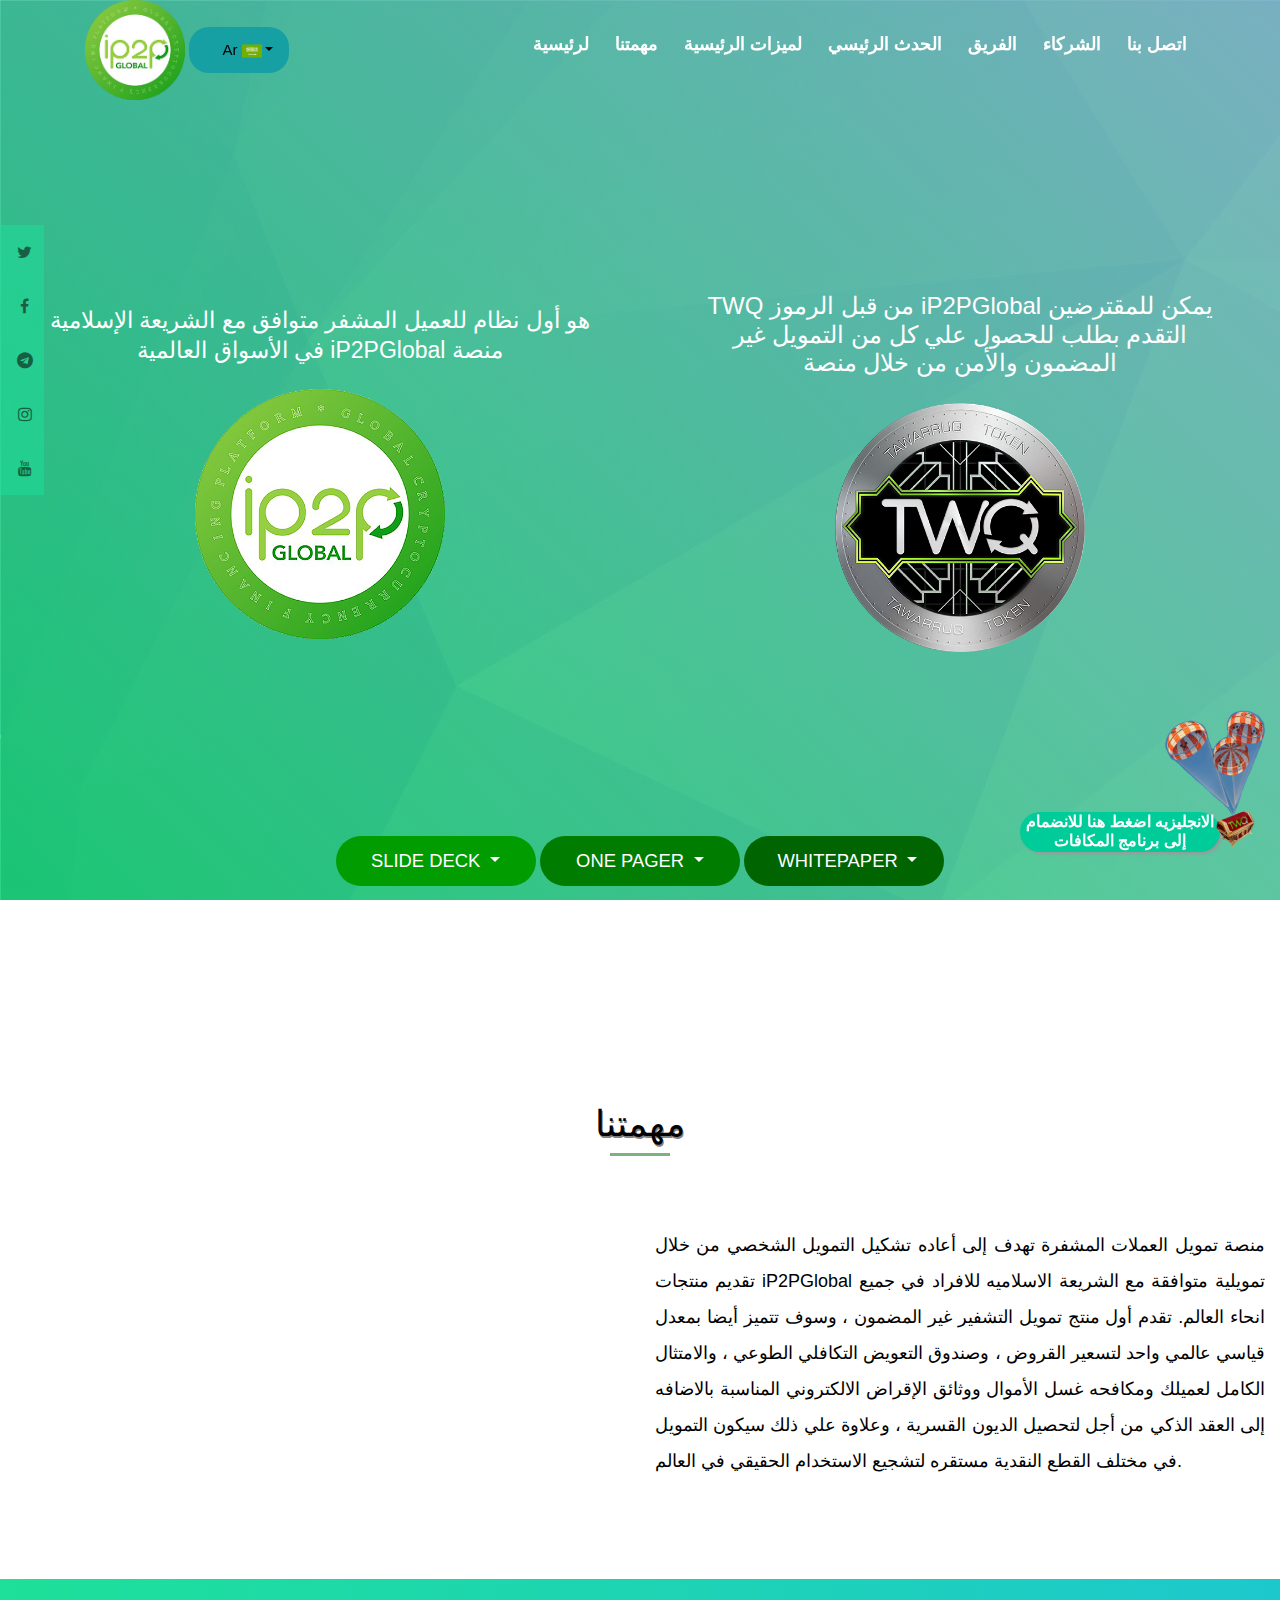
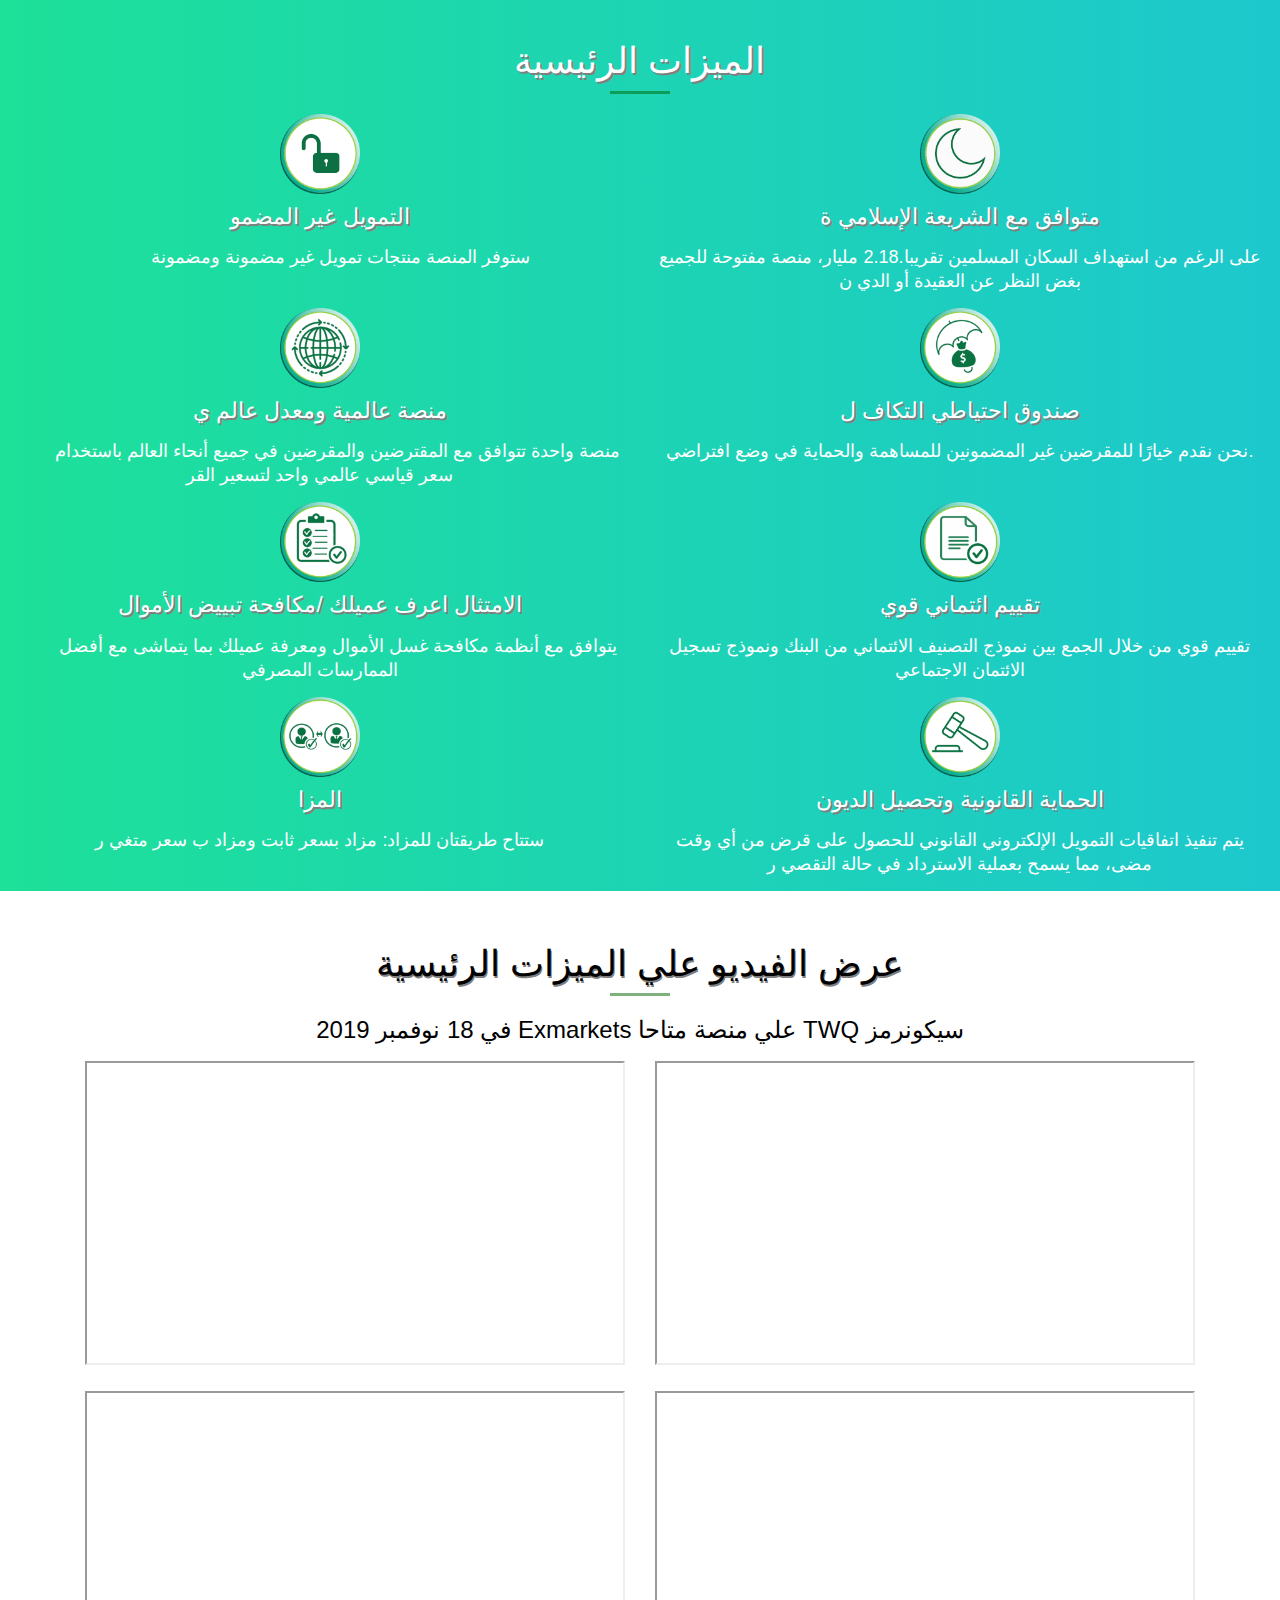
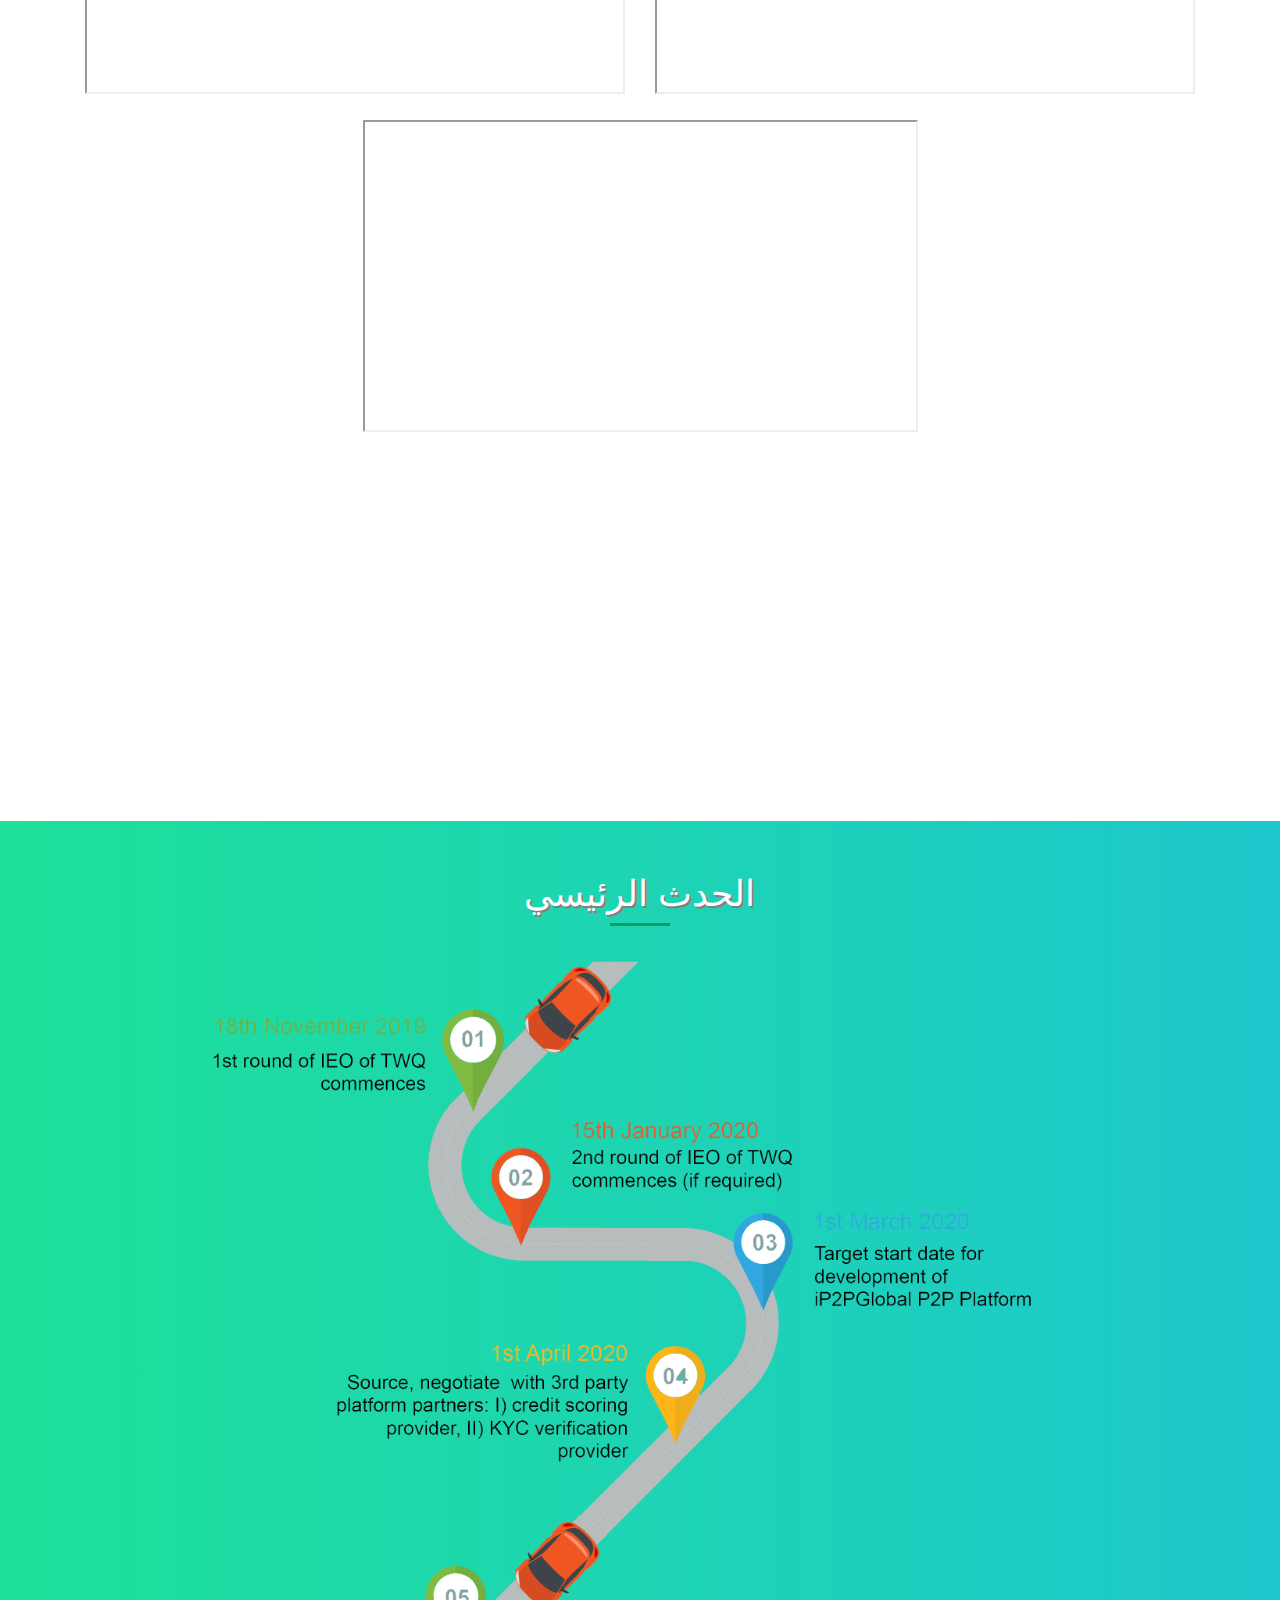
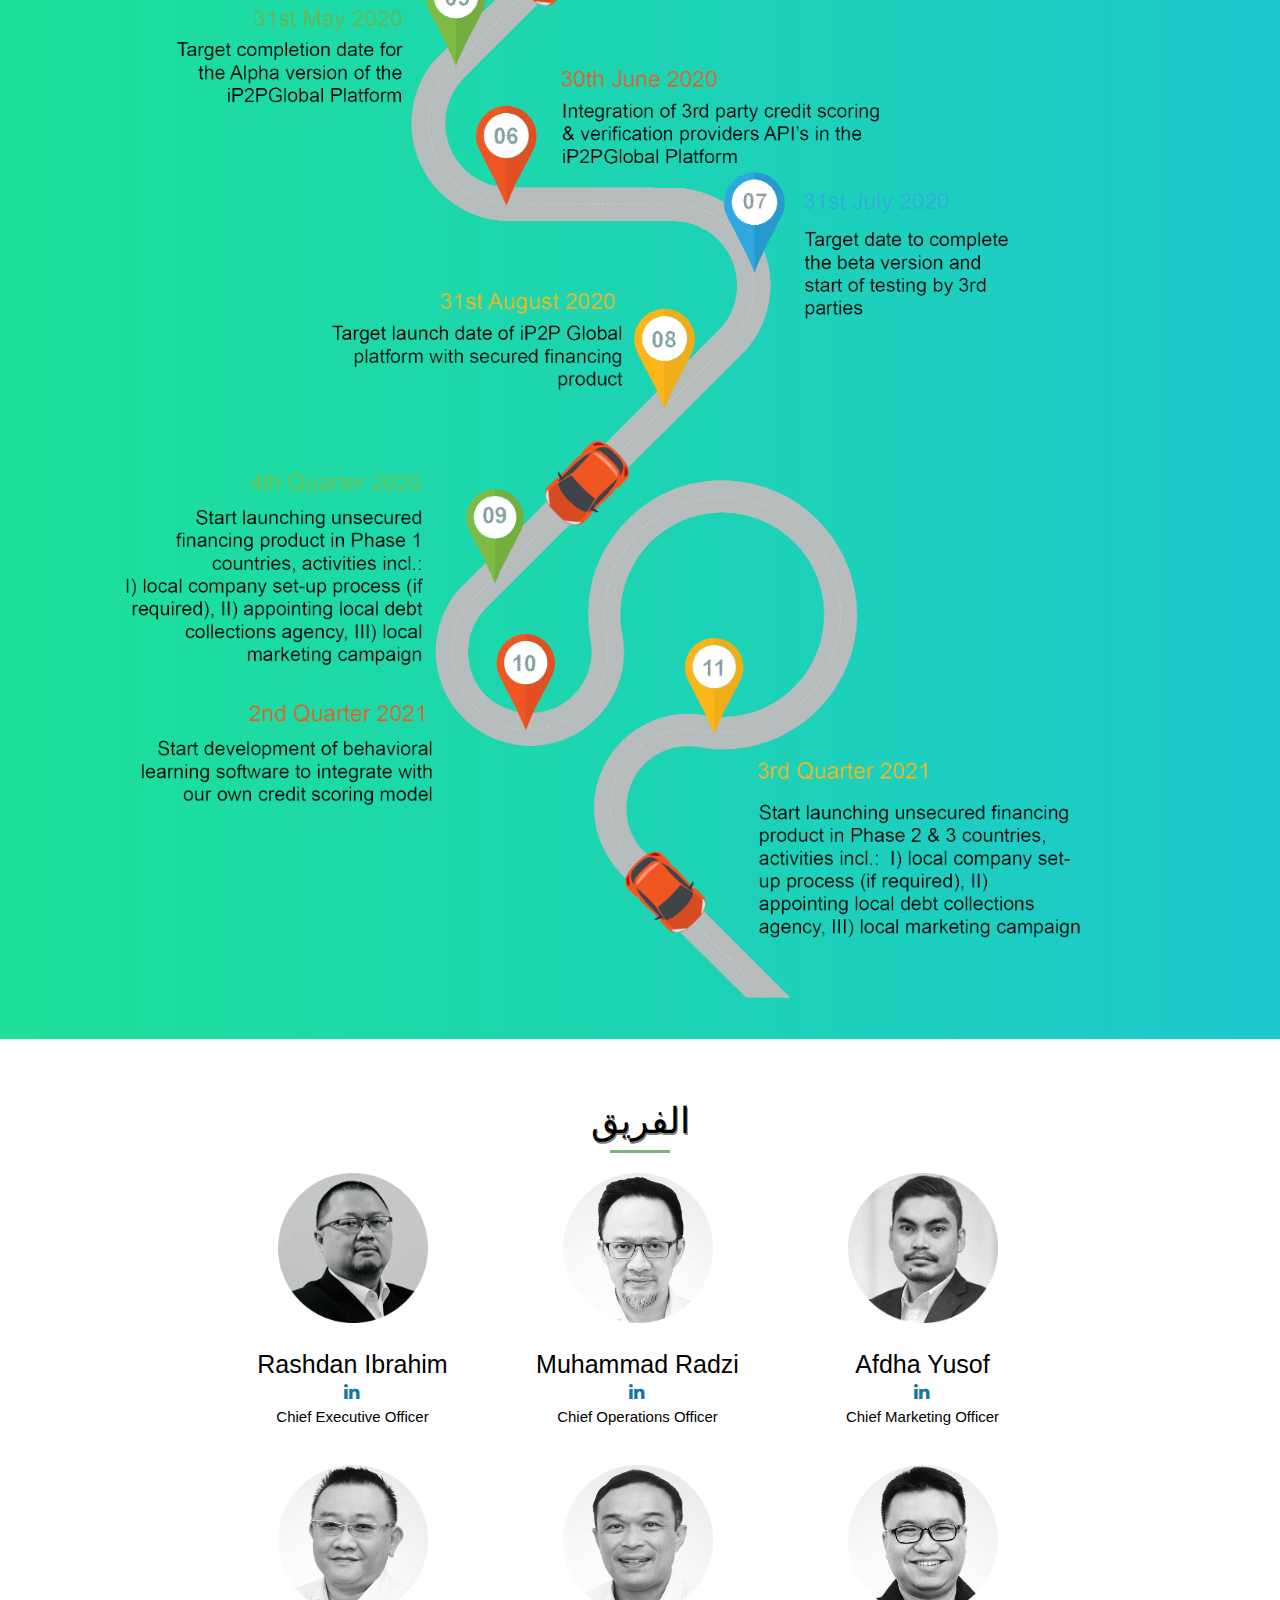
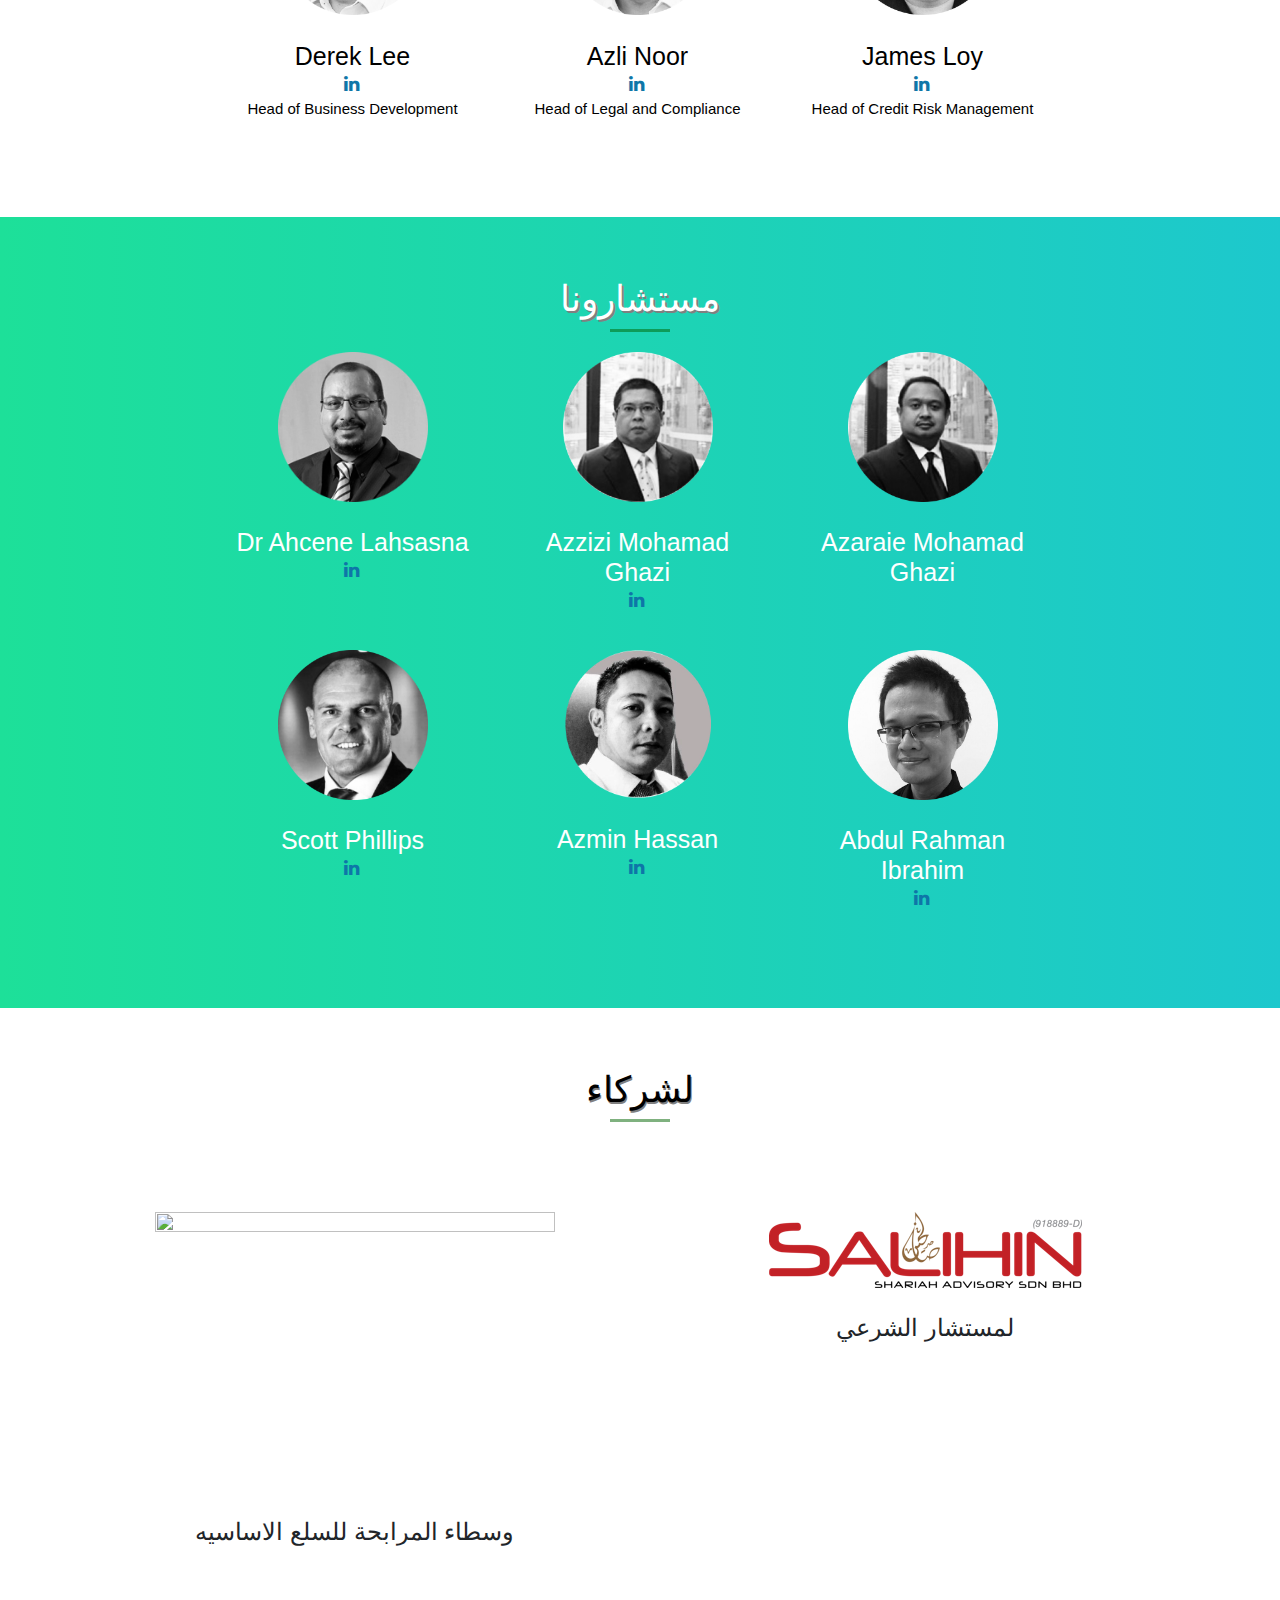
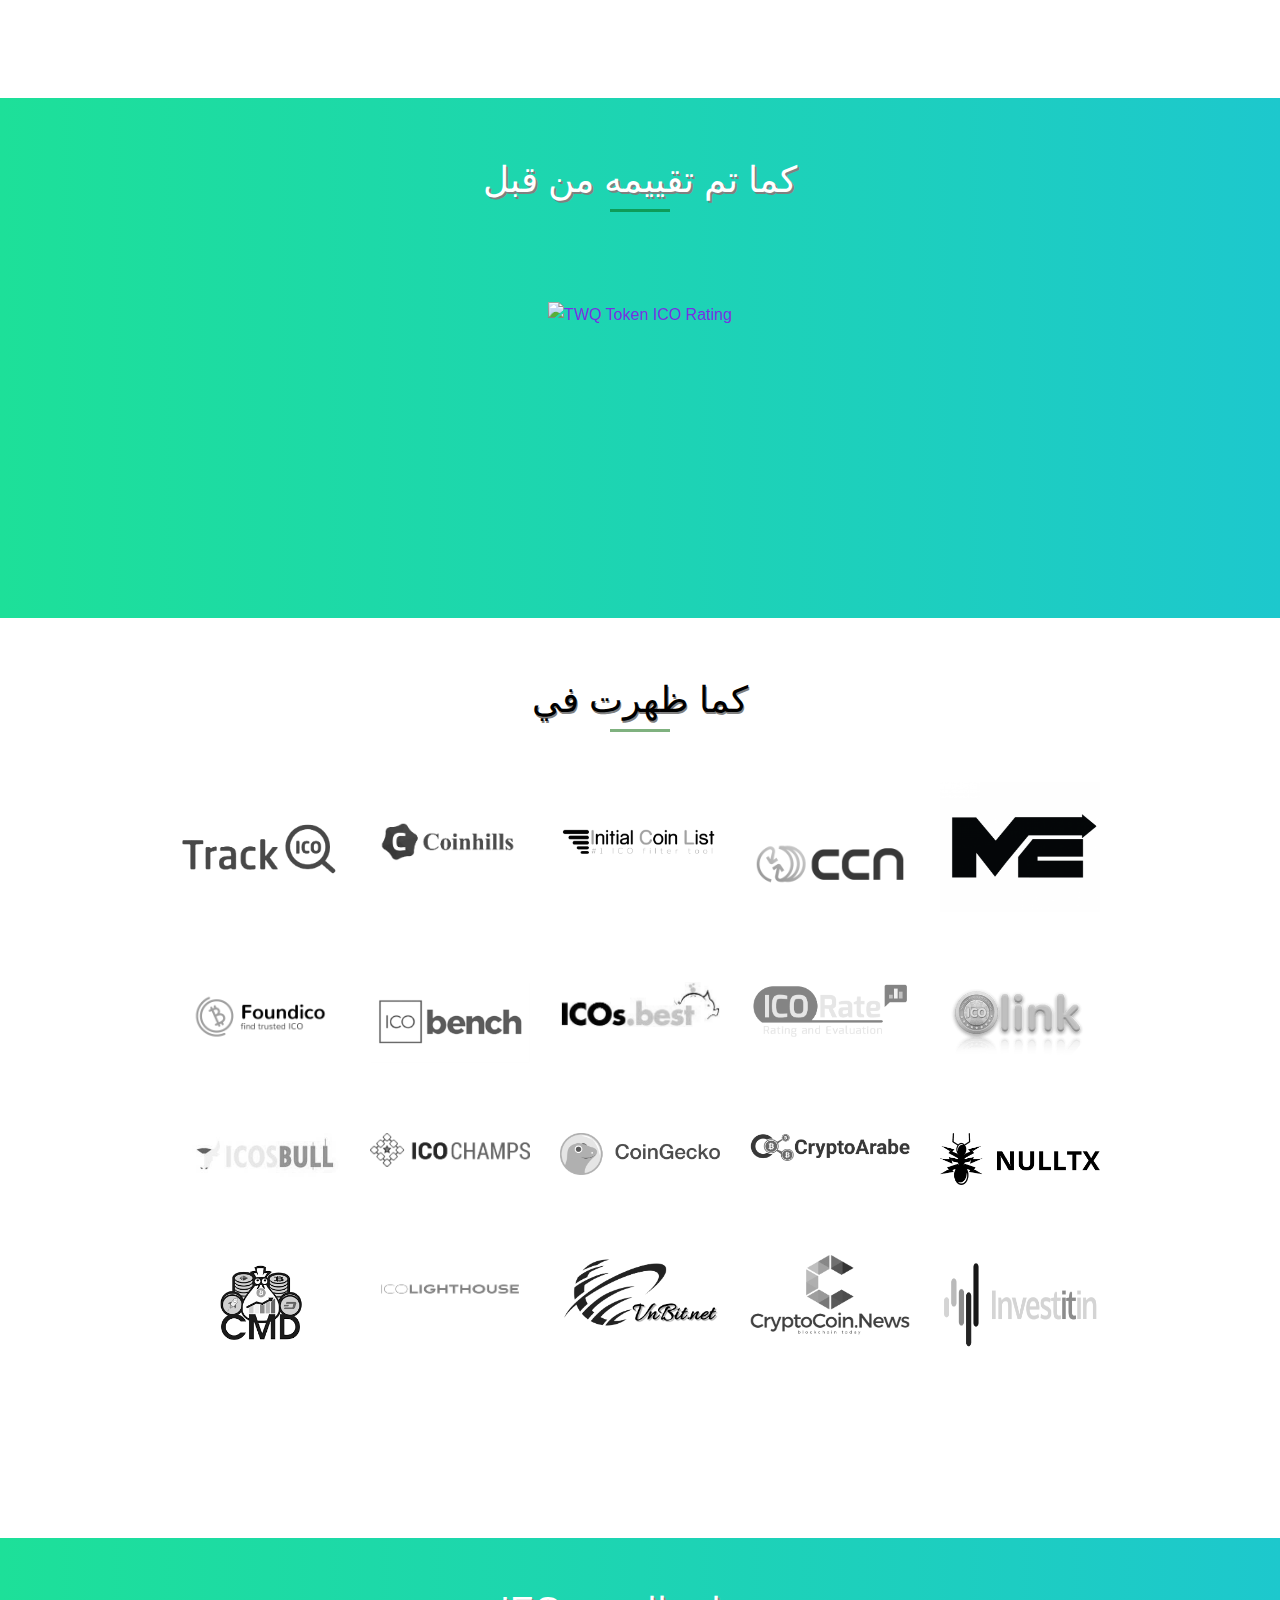
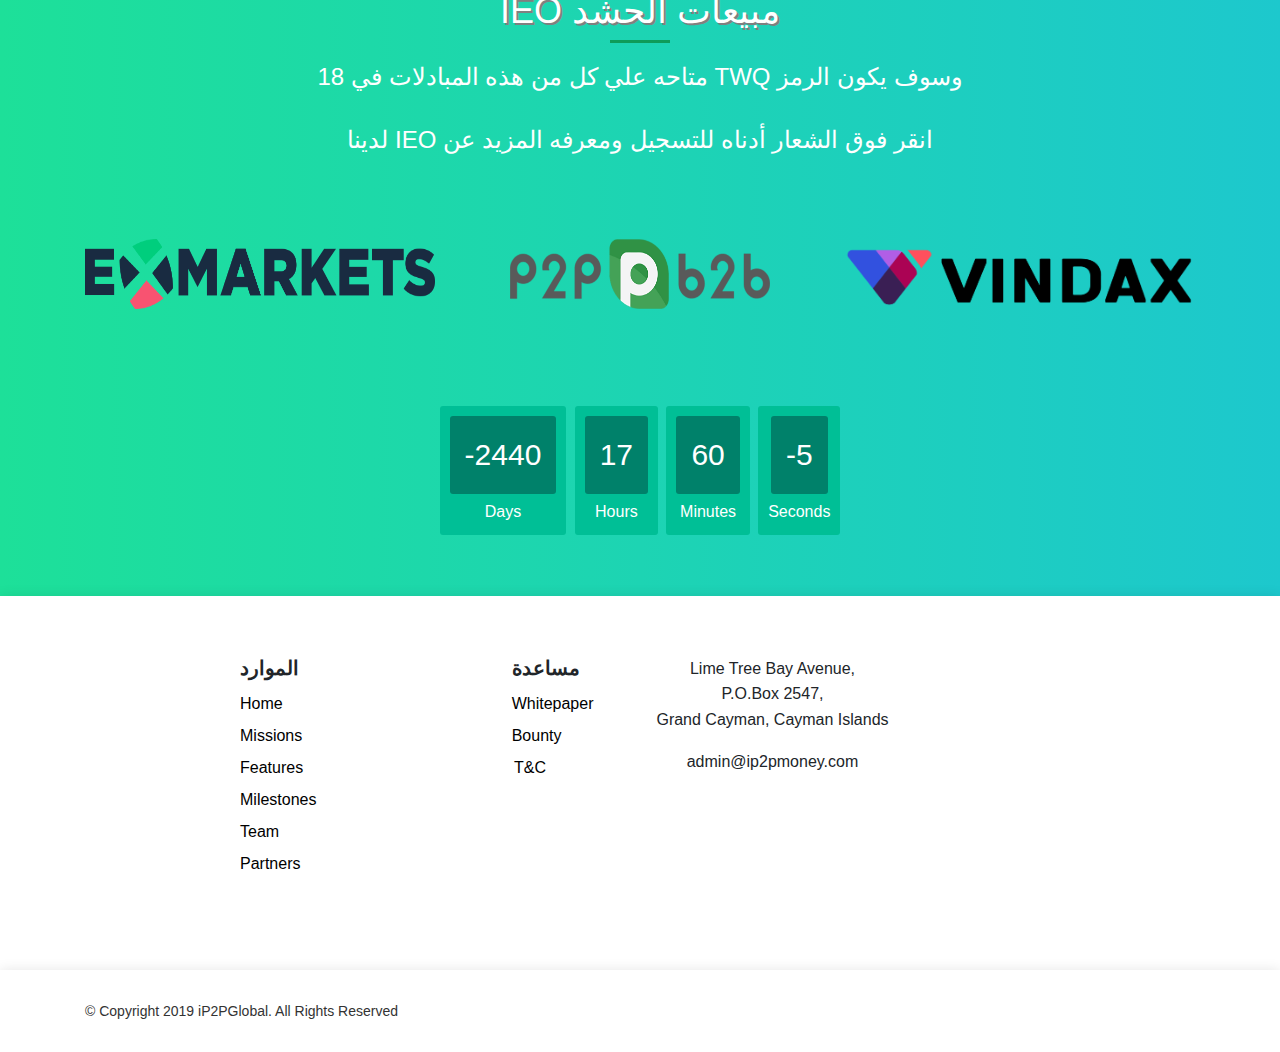
==== iP2PGlobal/index_ar.html @ 726ad392 "Add files via upload" ====
<!DOCTYPE html>
<html lang="en">
<head>
  <meta charset="utf-8">
  <head>
  <title>iP2PGlobal</title>
  
   <link rel = "icon" type = "image/x-icon" src ="images/ip2p_png.png">

  </head>
  
   <link href="//maxcdn.bootstrapcdn.com/bootstrap/4.1.1/css/bootstrap.min.css" rel="stylesheet" id="bootstrap-css">
   <link href="http://netdna.bootstrapcdn.com/font-awesome/3.2.1/css/font-awesome.css" rel="stylesheet">

  <script src="https://cdnjs.cloudflare.com/ajax/libs/popper.js/1.14.7/umd/popper.min.js"></script>
  <script src="https://maxcdn.bootstrapcdn.com/bootstrap/4.3.1/js/bootstrap.min.js"></script>
  <script src="https://cdnjs.cloudflare.com/ajax/libs/flag-icon-css/3.4.3/css/flag-icon.css"></script>
  
	
  

  
 



<script>
 document.addEventListener('DOMContentLoaded', function() {
    var elems = document.querySelectorAll('.carousel');
    var instances = M.Carousel.init(elems, options);
  });

  // Or with jQuery

  $(document).ready(function(){
    $('.carousel').carousel();
  });



</script>

  <meta content="width=device-width, initial-scale=1.0" name="viewport">
  <meta content="" name="keywords">
  <meta content="" name="description">

  
  <!-- Google Fonts -->
  <link href="https://fonts.googleapis.com/css?family=Montserrat:300,400,500,700|Open+Sans:300,300i,400,400i,700,700i" rel="stylesheet">

  <!-- Bootstrap CSS File -->
  <link href="lib/bootstrap/css/bootstrap.min.css" rel="stylesheet">

  <!-- Libraries CSS Files -->
  <link href="lib/animate/animate.min.css" rel="stylesheet">
  <link href="lib/font-awesome/css/font-awesome.min.css" rel="stylesheet">
  <link href="lib/ionicons/css/ionicons.min.css" rel="stylesheet">
  <link href="lib/magnific-popup/magnific-popup.css" rel="stylesheet">

  <!-- Main Stylesheet File -->
  <link href="css/style.css" rel="stylesheet">
   <link href="css/social_share.css" rel="stylesheet">
   <link href="css/intro.css" rel="stylesheet"/>
  
  <!-- =======================================================
    Theme Name: Avilon
    Theme URL: https://bootstrapmade.com/avilon-bootstrap-landing-page-template/
    Author: BootstrapMade.com
    License: https://bootstrapmade.com/license/
  ======================================================= -->
</head>

<body>

<!--==========================
    Header
  ============================-->
  <header id="header">
    <div class="container">

      <div id="logo" class="pull-left" style="padding:0px">
  <img width=100px" height="100px" class="img-fluid" src="images/IP2P_LOGO.png" alt="" title="">
  <a class="btn btn-lg dropdown-toggle" data-toggle="dropdown" style=" font-size:15px; width:100px; background-color:#17a0a4; border-radius:20px; color:black;" >Ar
  <img width="20px" height="20px" class="img-fluid" src="images/saudi-arabia.png" ></a>
  <div class="dropdown-menu" style="background-color:#1dc8cd; color:black; opacity: 40%;">
    <a style="color:black" class="dropdown-item"  href="index.html" data-reload> En <img width="20px" height="20px" class="img-fluid" src="images/uk.png" ></span></span></a>
    <a style="color:black" class="dropdown-item" href="index_vie.html" data-reload> Vi <img width="20px" height="20px" class="img-fluid" src="images/vietnam.png" ></span></a>
	<a style="color:black"  class="dropdown-item" href="index_cn.html" data-reload> Cn <img width="20px" height="20px" class="img-fluid" src="images/china.png" ></span></a>
	<a style="color:black"  class="dropdown-item" href="index_ar.html" data-reload> Ar <img width="20px" height="20px" class="img-fluid" src="images/saudi-arabia.png" ></span></a>
	<a style="color:black"  class="dropdown-item" href="index_fr.html" data-reload> Fr <img width="20px" height="20px" class="img-fluid" src="images/france.png" ></span></a>
 </div>
      </div>

      <nav id="nav-menu-container">
        <ul class="nav-menu">
		<li class="menu-active"><a style="font-size:18px" href="#intro" id="Home"><b>لرئيسية</b></a></li>
	  <li><a style="font-size:18px"href="#about" id="Our Mission"><b>مهمتنا</b></a></li>
	  <li><a style="font-size:18px" href="#features" id="Key Features"><b>لميزات الرئيسية</b></a></li>
	  <li><a style="font-size:18px" href="#milestone" id="Milestone"><b>الحدث الرئيسي</b></a></li>
	  <li><a style="font-size:18px" href="#team" id="Team"><b>الفريق</b></a></li>
	  <li><a style="font-size:18px" href="#partner" id="Partners"><b>الشركاء</b></a></li>
	  <li><a style="font-size:18px" href="#contact" id="Contact Us"><b>اتصل بنا</b></a></li>
	
       </ul>
      </nav><!-- #nav-menu-container -->
    </div>
  </header><!-- #header -->
  
   <!--==========================
     Social Media
============================-->

      <ul class="ct-socials">
       <li>
        <a href="https://twitter.com/iP2PGlobalTWQ" target="_blank"><i class="fa fa-twitter"></i></a>
	</li>
        <li>
        <a href="https://www.facebook.com/ip2pglobal" target="_blank"><i class="fa fa-facebook"></i></a>
        </li>
	<li>
	<a href="https://t.me/IP2PGlobalchannel" target="_blank"><i class="fa fa-telegram"></i></a>
        </li>
	<li>
	<a href="https://instagram.com/twqip2pglobal?igshid=41w0eqzcej1t" target="_blank"><i class="fa fa-instagram"></i></a>
	</li>
	<li>
	<a href="https://www.youtube.com/channel/UCfPXvcT4ZaVmTFF4_3A7r3A" target="_blank"><i class="fa fa-youtube"></i></a>
	 </li>
	<li>
  </ul>
  
  <ul class="ct-socials">
  <h6 ><a style="color:white" href="https://forms.gle/ieySb387tfDTzFoy8"><b> الانجليزيه اضغط هنا للانضمام إلى برنامج المكافات</b> </a></h6>
  <a href="https://forms.gle/ieySb387tfDTzFoy8" class="myform">
  <img  width="100px" height=":200px" src="images/parachute.png" ><br><br>
  </a>
  </ul>
  
  <!-- social media -->

 
  <!--==========================
    Home Section
  ============================-->
 
	


<section id="intro">
    <div class="intro-text">

<div class="d-md-flex h-md-100 align-items-center">
	<div class="col-md-6 p-0 h-md-50">
		<div class="text-white d-md-flex align-items-center h-100 p-5 text-center justify-content-center">
		<div class="logoarea pt-5 pb-1">
				<p class="mb-4 font-weight-light" style="line-height:30px; font-size:23px;font-family: Helvetica Neue, Helvetica;"> هو أول نظام للعميل المشفر متوافق مع الشريعة الإسلامية في الأسواق العالمية iP2PGlobal منصة</p>
				<img  width="250px" height="250px" src="images/IP2P_LOGO.png" >
			</div>
			
		</div>
		
	</div>
	
	<div class="col-md-6 p-0 h-md-50" >
		<div class="text-white d-md-flex align-items-center h-100 p-5 text-center justify-content-center">
			<div class="logoarea pt-5 pb-1">
				<h4 class="mb-4 font-weight-bolder" style=" font-family: Helvetica Neue, Helvetica;"> TWQ من قبل الرموز iP2PGlobal يمكن للمقترضين التقدم بطلب للحصول علي كل من التمويل غير المضمون والأمن من خلال منصة </h4>
				<img  width="250px" height="250px" src="images/TWQ_Token.png" >
				
		</div>
		</div>
	</div>
</div>


<div class="row">
	<div class="col">
	
		<div class="text-white d-md-flex align-items-center h-50 p-5 text-center justify-content-center"  >
			
			<div class="logoarea pt-5 pb-5" >
		
		<!-- SLIDECK -->
		<div class="btn-group">	
		<a class="btn  btn-lg dropdown-toggle" data-toggle="dropdown" style="width:200px; height:50px; background-color:#009c00; border-radius:25px; color:white">SLIDE DECK </a> 
			 <div class="dropdown-menu" style="background-color:#00c300; color:#fff; opacity: 40%;">
            <a style="color:white" class="dropdown-item"  href="file/IP2PGlobal_slidedeck English.pdf" download> English </span><span class="fa fa-download"></span></a>
			  <a style="color:white"  class="dropdown-item" href="file/IP2PGlobal_slidedeck French.pdf" downlaod> French <span class="fa fa-download"></span></a>
			<a style="color:white"  class="dropdown-item" href="file/IP2PGlobal_slidedeck Arabic.pdf" downlaod> Arabic <span class="fa fa-download"></span></a>
		  </div>
         </div>		  

		
		<!-- ONE PAGER -->
			<div class="btn-group">
			  <a class="btn btn-lg dropdown-toggle" data-toggle="dropdown" style="width:200px; height:50px;background-color:#007d00; border-radius:25px; color:white;" >ONE PAGER </a>
          <div class="dropdown-menu" style="background-color:#009c00; color:#fff; opacity: 40%;">
            <a style="color:white" class="dropdown-item"  href="file/iP2PGlobal 1 pager - English.pdf" download> English </span><span class="fa fa-download"></span></a>
            <a style="color:white" class="dropdown-item" href="file/iP2PGlobal 1 pager - Vietnamese.pdf" download> Vietnamese <span class="fa fa-download"></span></a>
            <a style="color:white"  class="dropdown-item" href="file/iP2PGlobal 1 pager - Chinese.pdf" download> Chinese <span class="fa fa-download"></span></a>
			  <a style="color:white"  class="dropdown-item" href="file/iP2PGlobal 1 pager - French.pdf" download> French <span class="fa fa-download"></span></a>
			<a style="color:white"  class="dropdown-item" href="file/iP2PGlobal 1 pager - Arabic.pdf" download> Arabic <span class="fa fa-download"></span></a>
		  </div>
		  </div>
          

		  <!-- WHITEPAPER -->
			<div class="btn-group">
				   <a class="btn  btn-lg dropdown-toggle" data-toggle="dropdown" style="width:200px; height:50px;background-color:#006400; border-radius:25px; color:white; " > WHITEPAPER
				</a> 
				
				 <div class="dropdown-menu" style="background-color:#007d00; color:#fff; opacity: 40%;">
            <a style="color:white" class="dropdown-item"  href="file/Whitepaper_19 English.pdf" download> English </span><span class="fa fa-download"></span></a>
			  <a style="color:white"  class="dropdown-item" href="file/Whitepaper_19 Arabic.pdf" downlaod> French <span class="fa fa-download"></span></a>
			<a style="color:white"  class="dropdown-item" href="file/Whitepaper_19 Arabic.pdf" downlaod> Arabic <span class="fa fa-download"></span></a>
		  </div>
		  </div>
				
			   </div>
			
		</div>

	</div>
</div>
   
</div>
  </section>
  

	

<!-- #intro -->

  <main id="main">

    <!--==========================
      About Us Section
    ============================-->
    <section id="about">
      <div class="container-fluid">
        <div class="section-header">
          <h3 class="section-title" style="color:black; text-shadow: 1px 2px grey;">مهمتنا</h3>
          <span class="section-divider"></span>
         <!-- <p class="section-description">
            Sed ut perspiciatis unde omnis iste natus error sit voluptatem accusantium doloremque<br>
            sunt in culpa qui officia deserunt mollit anim id est laborum
	 </p> -->
        </div>

        <div class="row">
          <div class="col-lg-6">
	
	
  
  		 <div class="embed-responsive embed-responsive-16by9">
    <iframe class="embed-responsive-item" src="https://www.youtube.com/embed/3qIZl7_u0Hw?loop=1&rel=0"></iframe>
  </div>
 
 
          </div>
          <div class="col-lg-6 content wow fadeInRight">
		  <br><br> 
            <p class="text-justify">
               منصة تمويل العملات المشفرة تهدف إلى أعاده تشكيل التمويل الشخصي من خلال تقديم منتجات iP2PGlobal  تمويلية متوافقة مع الشريعة الاسلاميه للافراد في جميع انحاء العالم. تقدم أول منتج تمويل التشفير غير المضمون ، وسوف تتميز أيضا بمعدل قياسي عالمي واحد لتسعير القروض ، وصندوق التعويض التكافلي الطوعي ، والامتثال الكامل لعميلك ومكافحه غسل الأموال ووثائق الإقراض الالكتروني المناسبة بالاضافه إلى العقد الذكي من أجل لتحصيل الديون القسرية ، وعلاوة علي ذلك سيكون التمويل في مختلف القطع النقدية مستقره لتشجيع الاستخدام الحقيقي في العالم. 
			</p>


	  </div>
        </div>

      </div>
    </section><!-- #about -->



    <!--==========================
      More Features Section
    ============================-->
    <section id="features" style=" background:linear-gradient(90deg, #1de099, #1dc8cd)">
      <div class="container-fluid">

        <div class="section-header">
          <h3 class="section-title" style="color:white; text-shadow: 2px 2px grey;">الميزات الرئيسية</h3>
          <span class="section-divider"></span>
	  <!-- <p class="section-description">Sed ut perspiciatis unde omnis iste natus error sit voluptatem accusantium doloremque</p> -->
        </div>

        <div class="row">

          <div class="col-lg-6">
		  <div class="box wow fadeInLeft">
			  <div class="icon"><img  width="80px" height="80px" src="images/unsecured.png" ></div>
             <h4 class="title">التمويل غير   المضمو </h4>
              <p style="font-size:18px" class="description"> &nbsp; &nbsp; &nbsp; &nbsp; ستوفر المنصة منتجات تمويل غير مضمونة ومضمونة</p>
            </div>
          </div>

          <div class="col-lg-6">
            <div class="box wow fadeInRight">
		    <div class="icon"><img  width="80px" height="80px" src="images/shariah.png" ></div>
              <h4 class="title">متوافق مع  الشريعة   الإسلامي ة</h4>
              <p style="font-size:18px" class="description">على الرغم من استهداف السكان المسلمين تقريبا.2.18 مليار، منصة مفتوحة للجميع بغض النظر عن العقيدة أو   الدي ن</p>
            </div>
          </div>

          <div class="col-lg-6">
            <div class="box wow fadeInLeft">
		    <div class="icon"><img  width="80px" height="80px" src="images/global.png" ></div> 
	     <h4 class="title">منصة عالمية ومعدل   عالم ي       </h4>
              <p style="font-size:18px" class="description"> &nbsp; &nbsp; &nbsp; &nbsp;منصة واحدة تتوافق مع المقترضين والمقرضين في جميع  أنحاء العالم باستخدام سعر قياسي عالمي واحد لتسعير القر </p>
            </div>
          </div>

          <div class="col-lg-6">
            <div class="box wow fadeInRight">
               <div class="icon"><img  width="80px" height="80px" src="images/takaful.png" ></div>
              <h4 class="title"  id="Takaful" >صندوق احتياطي   التكاف ل  </h4>
              <p style="font-size:18px" class="description">نحن نقدم خيارًا للمقرضين غير المضمونين للمساهمة والحماية في وضع افتراضي.</p>
            </div>
          </div>
          <div class="col-lg-6">
            <div class="box wow fadeInLeft">
              <div class="icon"><img  width="80px" height="80px" src="images/AML.png" ></div> 
	     <h4 class="title"> الامتثال اعرف عميلك /مكافحة تبييض  الأموال        </h4>
              <p style="font-size:18px" class="description"> &nbsp; &nbsp; &nbsp; &nbsp;يتوافق مع أنظمة مكافحة غسل الأموال ومعرفة عميلك بما  يتماشى مع أفضل الممارسات المصرفي</p>
            </div>
          </div>

          <div class="col-lg-6">
            <div class="box wow fadeInRight">
              <div class="icon"><img  width="80px" height="80px" src="images/robust.png" ></div> 
	     <h4 class="title">تقييم ائتماني قوي</h4>
              <p style="font-size:18px" class="description"> تقييم قوي من خلال الجمع بين نموذج التصنيف الائتماني من  البنك ونموذج تسجيل الائتمان الاجتماعي  </p>
            </div>
          </div>

          <div class="col-lg-6">
            <div class="box wow fadeInLeft">
              <div class="icon"><img  width="80px" height="80px" src="images/APM.png" ></div> 
             <h4 class="title">المزا </h4>
              <p style="font-size:18px" class="description"> ستتاح طريقتان للمزاد: مزاد بسعر ثابت ومزاد  ب سعر متغي ر</p>
            </div>
          </div>

          <div class="col-lg-6">
            <div class="box wow fadeInRight">
              <div class="icon"><img  width="80px" height="80px" src="images/legal.png" ></div> 
             <h4 class="title">الحماية القانونية  وتحصيل الديون</h4>
              <p style="font-size:18px" class="description">يتم تنفيذ اتفاقيات التمويل الإلكتروني القانوني للحصول على  قرض من أي وقت مضى، مما يسمح بعملية الاسترداد في   حالة التقصي ر</p>
            </div>
          </div>


        </div>
      </div>
    </section><!-- #more-features -->

	
	    <!--==========================
      Video Section
    ============================-->
    <section id="video">
      <div class="container-fluid" align="center">
        <div class="section-header">
		<br><br>	
          <h3 class="section-title" style="color:black; text-shadow: 1px 2px grey;">عرض الفيديو علي الميزات الرئيسية</h3>
		   
          <span class="section-divider"></span>
        </div>
		<h4 style="color:black">في 18 نوفمبر 2019 Exmarkets علي منصة متاحا  TWQ سيكونرمز  </h4><p></p>
		<div class="container" align="center">
		<div class="row" align="center">
		
		
   <div class="col-sm-6" >
	 <div class="iframe-container" >
<iframe class="embed-responsive-item" src="https://www.youtube.com/embed/1YWtZ-rHjXg?loop=1&rel=0"></iframe>
  </div>
  
  </div><br>
  
   <div class="col-sm-6" >
  <div class="iframe-container" >
    <iframe class="embed-responsive-item" src="https://www.youtube.com/embed/TM5CVZHQtjI?loop=1&rel=0"></iframe>
  </div>
  </div>
  </div><br>
  <div class="row">
   <div class="col-sm-6" >
  	 <div class="iframe-container" >
    <iframe class="embed-responsive-item" src="https://www.youtube.com/embed/AojBnG_3YEA?loop=1&rel=0"></iframe>
  </div>
  </div><br>
   <div class="col-sm-6">
  	<div class="iframe-container" >
    <iframe class="embed-responsive-item" src="https://www.youtube.com/embed/sAHTsuCQero?loop=1&rel=0"></iframe>
    </div>
 
	</div>
	</div><br>
	

   <div class="iframe-container2" >
  	  
    <iframe src="https://www.youtube.com/embed/vJ1lU5IiapE?loop=1&rel=0" align="center"></iframe>

  </div><br>

	<br><br>
      </div></div>
    </section><!-- #video -->
	

    <!--==========================
      Milestone Section
    ============================-->
    <section id="milestone" class="section-bg">
      <div class="container-fluid" align="center">
        <div class="section-header">
		<br><br>	
          <h3 class="section-title" style="color:white; text-shadow: 2px 2px grey;">الحدث الرئيسي</h3>
          <span class="section-divider"></span>
        </div>
	
	<img width="1500px" height="800px" class="img-fluid" src="images/MILESTONES2.png" class="center-block" alt="">
        <br><br>
      </div>
    </section><!-- #milestone -->


    <!--==========================
      Our Team Section
    ============================-->
    <section id="team">
      <div class="container">
        <div class="section-header">
          <h3 class="section-title" style="color:black; text-shadow: 1px 2px grey;">الفريق</h3>
          <span class="section-divider"></span>
        </div>
		
		<div class="coloumn">
		
		
	
								<div  style="margin-left:140px; margin-bottom:20px; min-width:100%">
                    
                                <div class="row" align="center">
                                    <div class="col-md-3">
                                        <a href="https://www.linkedin.com/in/morib/">
                                         <div class="pic"><img src="images/RASHDAN.png" alt=""  class="img-fluid"></div><br>
										<h4>Rashdan Ibrahim</h4>
											<div class="social">
										<a href="https://www.linkedin.com/in/morib/">
										<i class="fa fa-linkedin"></i></a>
										</div>
										<p style="font-size:15px; color:black">Chief Executive Officer</p>
									
                                            
                                        </a>
                                    </div>
                                    <div class="col-md-3">
                                        <a href="https://www.linkedin.com/in/rdzibr/">
                                          <div class="pic"><img src="images/RADZI.png" alt=""  class="img-fluid"></div><br>
										<h4>Muhammad Radzi</h4>
										
										<div class="social">
										<a href="https://www.linkedin.com/in/rdzibr/"><i class="fa fa-linkedin "></i></a>
										</div>
										<p style="font-size:15px; color:black">Chief Operations Officer</p>
                                        </a>
                                    </div>
                                  <div class="col-md-3">
                                        <a href="https://www.linkedin.com/in/dot-yusof-5b131a161">
                                          <div class="pic"><img src="images/AFDHA.png" alt=""  class="img-fluid"></div><br>
										<h4>Afdha Yusof</h4>
										<div class="social">
										<a href="https://www.linkedin.com/in/dot-yusof-5b131a161"><i class="fa fa-linkedin"></i></a>
										</div>
										<p style="font-size:15px; color:black">Chief Marketing Officer</p>
                                        </a>
                                    </div>
                                   
                                </div>
                                <!--.row-->
								
								</div>
                      
							<div style="margin-left:140px; margin-bottom:20px; min-width:100%">
                
                                <div class="row" align="center">
                                    <div class="col-md-3">
                                        <a href="https://www.linkedin.com/in/derekbwlee">
                                         <div class="pic"><img src="images/DEREK.png" alt=""  class="img-fluid"></div><br>
										<h4>Derek Lee</h4>
									
										<div class="social">
										<a href="https://www.linkedin.com/in/derekbwlee"><i class="fa fa-linkedin"></i></a>
										</div>
                                            	<p style="font-size:15px; color:black">Head of Business Development</p>
                                        </a>
                                    </div>
                                    <div class="col-md-3">
                                        <a href="https://www.linkedin.com/in/azlinoor/">
                                          <div class="pic"><img src="images/AZLI.png" alt=""  class="img-fluid"></div><br>
										<h4>Azli Noor</h4>
										
										<div class="social">
										<a href="https://www.linkedin.com/in/azlinoor/"><i class="fa fa-linkedin"></i></a>
										</div>
										<p style="font-size:15px; color:black">Head of Legal and  Compliance</p>
                                        </a>
                                    </div>
                                  <div class="col-md-3">
                                        <a href="https://www.linkedin.com/in/james-loy-7997ba27">
                                          <div class="pic"><img src="images/JAMES.png" alt=""  class="img-fluid"></div><br>
										<h4>James Loy</h4>
										
										<div class="social">
										<a href="https://www.linkedin.com/in/james-loy-7997ba27"><i class="fa fa-linkedin"></i></a>
										</div>
										<p style="font-size:15px; color:black">Head of Credit Risk Management</p>
                                        </a>
                                    </div>
                                   
                                </div>
                                <!--.row-->
								</div>
		  

     

		</div>	
        </div>

    
    </section><!-- #team -->


    <!--==========================
      Our Advisor Section
    ============================-->
    <section id="team" class="section-bg">
      <div class="container">
        <div class="section-header">
	<h3 class="section-title" style="color:white; text-shadow: 2px 2px grey;">مستشارونا</h3>
          <span class="section-divider"></span>
        </div>
    
	<div class="coloumn">
		
		
	
								<div  style="margin-left:140px; margin-bottom:20px; min-width:100%">
                    
        
                                <div class="row" align="center">
                                    <div class="col-md-3">
                                        
                                         <div class="pic"><img src="images/AHCENE.png" alt=""  class="img-fluid"></div><br>
										<h4 style="color:white">Dr Ahcene Lahsasna</h4>
										<div class="social">
										<a href="http://linkedin.com/in/ahcene-lahsasna-84531315"><i class="fa fa-linkedin"></i></a>
										</div>
										<p></p>
									
									
                                    </div>
                                    <div class="col-md-3">
                                        
                                          <div class="pic"><img src="images/AZZIZI.png" alt=""  class="img-fluid"></div><br>
										<h4 style="color:white">Azzizi Mohamad Ghazi</h4>
										<div class="social">
										<a href="http://linkedin.com/in/azzizi-mohamad-ghazi-37b34620"><i class="fa fa-linkedin"></i></a>
										</div>
										<p></p>
                                        </a>
                                    </div>
                                  <div class="col-md-3">
                                        
                                          <div class="pic"><img src="images/AZARAIE.png" alt=""  class="img-fluid"></div><br>
										<h4 style="color:white">Azaraie Mohamad Ghazi</h4>
										<p></p>
                                    </div>
                                   
                                </div>
                                <!--.row-->
								</div>
                     
					            <div  style="margin-left:140px; margin-bottom:20px; min-width:100%">
                                <div class="row" align="center">
                                    <div class="col-md-3">
                                       
                                         <div class="pic"><img src="images/SCOTT.png" alt=""  class="img-fluid"></div><br>
										<h4 style="color:white">Scott Phillips</h4>
										<div class="social">
										<a href="https://www.linkedin.com/in/scott-phillips-859a8319/"><i class="fa fa-linkedin"></i></a>
										</div>
										<p></p>
									
                                    </div>
                                    <div class="col-md-3">
                                       
                                          <div class="pic"><img src="images/AZMIN.png" alt=""  class="img-fluid"></div><br>
										<h4 style="color:white">Azmin Hassan</h4>
										<div class="social">
										<a href="http://linkedin.com/in/azmin-ahmad-hassan-385b923"><i class="fa fa-linkedin"></i></a>
										</div>
										<p></p>
										
                                    </div>
                                  <div class="col-md-3">
                                      
                                          <div class="pic"><img src="images/RAHMAN.png" alt=""  class="img-fluid"></div><br>
										<h4 style="color:white">Abdul Rahman Ibrahim</h4>
										<div class="social">
										<a href="https://www.linkedin.com/in/abdul-rahman-ibrahim-8239b2a0/"><i class="fa fa-linkedin"></i></a>
										</div>
										<p></p>
								
                                       
                                    </div>
                                   
                                </div>
                                <!--.row-->
								</div>
                     

     </div>
    </section><!-- #advisor -->


    <!--==========================
      Partners Section
    ============================-->
    <section id="partner" >
      <div class="container" align="center">
        <div class="section-header">
	 <h3 class="section-title" style="color:black; text-shadow: 1px 2px grey;">لشركاء</h3>
          <span class="section-divider"></span>
        </div>
	

       <div class="row">
	      <div class="col-md-6">
	      <img width="400px" height="280px"src="images/ABLEACE.png" class="img-fluid"alt=""></a>
		  <br><br>
		  <h4>وسطاء المرابحة للسلع الاساسيه</h4>
		  </div>
		  
            <div class="col-md-6">
	     <a><img src="images/salihin.png" class="img-fluid" alt=""></a>
          <br><br>
		  <h4>لمستشار الشرعي</h4>
		 </div>
      </div>
    </section><!-- #partners -->
	
	
 <!--==========================
      As Rated Section
    ============================-->	
	
	 <section id="rated" class="section-bg" >
      <div class="container" align="center">
        <div class="section-header">
	 <h3 class="section-title" style="color:white; text-shadow: 2px 2px grey;">كما تم تقييمه من قبل</h3>
          <span class="section-divider"></span>
        </div>
		
		
	
      <div class="col-md-6">
		<a href="https://icomarks.com/ico/TWQToken" target="_blank" rel="nofollow" title="TWQ Token ICO">
		<img border="0" src="https://icomarks.com/widget/T/TWQToken/horizontal.svg" width="300px" height="100px" alt="TWQ Token ICO Rating"/>
		</a>

		  </div>
	
       
	  
	  
	  
    </section><!-- #asrated -->
	
	
	 <!--==========================
      As Features Section
    ============================-->
    <section id="as"  >
      <div class="container" align="center">
        <div class="section-header">
	 <h3 class="section-title" style="color:black; text-shadow: 1px 2px grey;">كما ظهرت في</h3>
          <span class="section-divider"></span>
        </div>
	
	
       <div class="row">
	   <div class="col-md-1">
		 </div>
	   	  
		      <div class="col-md-2">
		  <a href="https://www.trackico.io/ico/ip2pglobal/">
	      <img width="250px" height="280px"src="images/trackico.png" class="img-fluid"alt="">
		  </a>
		  </div>

		  
		      <div class="col-md-2">
		  <a href="https://www.coinhills.com/ico/view/twq-token/">
	      <img width="300px" height="280px"src="images/coinhills.png" class="img-fluid"alt="">
		  </a>
		  </div>
		  
		  	      <div class="col-md-2">
		  <a href="https://www.initialcoinlist.com/ico/tawarruq-token">
	      <img width="300px" height="280px"src="images/initialcoin.png" class="img-fluid"alt="">
		  </a>
		  </div>
		  
		      
	  <div class="col-md-2">
		  <a href="https://www.ccn.com/ip2pglobal-filling-up-the-void-in-crypto-financing-markets/">
	      <img width="200px" height="100px"src="images/ccn.png" class="img-fluid" alt="">
		  </a>
	      </div>
		  
		  
		   	      <div class="col-md-2">
		  <a href="https://themerkle.com/ip2pglobal-filling-up-the-void-in-crypto-financing-markets/">
	      <img width="250px" height="130px" style="margin-top:30px" src="images/TheMerkle.png" alt="">
		  </a>
		  </div>
		  
		
		  
		  
      </div>
	  
	     <div class="row">
		  <div class="col-md-1">
		 </div>
		 
		        <div class="col-md-2">
		  <a href="https://foundico.com/ico/twq-token.html">
	      <img width="300px" height="280px"src="images/foundico.png" class="img-fluid"alt="">
		  </a>
		  </div>
	      
	  <div class="col-md-2">
		  <a href="https://icobench.com/ico/twq-token">
	      <img width="250px" height="280px"src="images/icobench.png" class="img-fluid"alt="">
		  </a>
	      </div>
		  
		  
		    <div class="col-md-2">
		  <a href="https://icos.best/ico/twq-token/">
	      <img width="250px" height="280px"src="images/icosbest.png" class="img-fluid"alt="">
		  </a>
	      </div>

		  	      <div class="col-md-2">
		  <a href="https://icorate.io/ico/ip2pglobal-twq/">
	      <img width="300px" height="280px"src="images/icorate.png" class="img-fluid"alt="">
		  </a>
		  </div>
		  
		    	      <div class="col-md-2">
		  <a href="https://icolink.com/finance-ico-list/ad/global-p2p-crypto-fin,2029.html">
	      <img width="300px" height="280px"src="images/icolink.png" class="img-fluid"alt="">
		  </a>
		  </div>  
      </div>
	  
	    <div class="row">
		  <div class="col-md-1">
		 </div>
		 
		        <div class="col-md-2">
		  <a href="https://icosbull.com/eng/ico/TWQ-Token">
	      <img width="300px" height="280px"src="images/icosbull.png" class="img-fluid"alt="">
		  </a>
		  </div>
	      
		  
		        <div class="col-md-2">
		  <a href="https://www.icochamps.com/ico/TWQ%20Token">
	      <img width="300px" height="280px"src="images/icochamps.png" class="img-fluid"alt="">
		  </a>
		  </div>
		  
		   <div class="col-md-2">
		  <a href="https://www.coingecko.com/en/coins/twq-token">
	      <img width="250px" height="280px"src="images/coingecko.png" class="img-fluid"alt="">
		  </a>
	      </div>
		  
		  <div class="col-md-2">
		  <a href="https://www.cryptoarabe.com/2019/10/18/%D9%85%D9%86%D8%B5%D8%A9-ip2pglobal-%D9%84%D9%84%D8%AA%D9%85%D9%88%D9%8A%D9%84-%D8%A7%D9%84%D8%B4%D8%B1%D8%B9%D9%8A-%D8%A8%D8%AF%D9%88%D9%86-%D9%81%D8%A7%D8%A6%D8%AF%D8%A9/">
	      <img width="250px" height="280px"src="images/cryptoarabe.png" class="img-fluid"alt="">
		  </a>
	      </div>
		  
		  <div class="col-md-2">
		  <a href="https://nulltx.com/ip2pglobal-filling-up-the-void-in-crypto-financing-markets/">
	      <img width="250px" height="280px"src="images/nulltx.png" class="img-fluid"alt="">
		  </a>
	      </div>
		  
		  
      </div>
	  
	    
	    <div class="row" align="center">
		  <div class="col-md-1">
		 </div>
		    <div class="col-md-2">
		  <a href="https://coinmarketdaddy.com/currencies/tawarruq-token/">
	      <img width="250px" height="280px"src="images/cmd.png" class="img-fluid"alt="">
		  </a>
	      </div>
	      
    
		  <div class="col-md-2">
		  <a href="https://www.icolighthouse.com/en/TWQ%20Token">
	      <img width="300px" height="280px"src="images/icolighthouse.png" class="img-fluid"alt="">
		  </a>
		  </div>
		  
		   
	<div class="col-md-2">
		  <a href="https://vnbit.net/ieo-review-ip2pglobal-io-nen-tang-ho-tro-tien-dien-tu-ngang-hang-dau-tien-cho-thi-truong-toan-cau/">
	      <img width="250px" height="280px"src="images/vnbit.png" class="img-fluid"alt="">
		  </a>
		

		  </div>
		  
		  	      <div class="col-md-2">
		  <a href="https://cryptocoin.news/sponsored/ip2pglobal-filling-up-the-void-in-crypto-financing-markets-31355/">
	      <img width="300px" height="280px"src="images/cryptocoin.png" class="img-fluid"alt="">
		  </a>
		  </div>
		  
		  <div class="col-md-2">
		  <a href="https://www.investitin.com/ip2pglobal-filling-up-the-void-in-crypto-financing-markets/">
	      <img width="200px" height="100px"src="images/investitin.png" alt="">
		  </a>
	      </div>
		  
      </div>
	  
	  
	  
	  
	  
    </section><!-- #asfeatures -->


    <!--==========================
      EXmarkets Section
    ============================-->
    <section id="ieo" class="section-bg" >
      <div class="container" align="center">
        <div class="section-header">
	<br><br> <h3 class="section-title" style="color:white; text-shadow: 2px 2px grey;">IEO مبيعات الحشد </h3> 
          <span class="section-divider"></span>
        </div>

	  <h4 style="color:white; font-family: Helvetica Neue, Helvetica;">18 متاحه علي كل من هذه المبادلات في TWQ  وسوف يكون الرمز  </h4>
 <br>
   <h4 style="color:white; font-family: Helvetica Neue, Helvetica;">لدينا IEO  انقر فوق الشعار أدناه للتسجيل ومعرفه المزيد عن </h4>
 <br><br><br>
 
			
		   
		      <div class="row">
		 
		   <div class="col-md-4">
		  <a href="https://exmarkets.com/launchpad/twq-btc">
	      <img width="350px" height="70px"  src="images/exmarkets.png"  alt="">
		  </a>
		  </div>
		  
		  <div class="col-md-4">
		  <a href="https://p2pb2b.io/token-sale/TWQ/1">
	      <img width="260px" height="70px" src="images/P2PB2B.png"  alt="">
		  </a>
	      </div>
		  
		   <div class="col-md-4">
		  <a href="https://vindax.com/faq/twq-token-twq-public-sale-on-vindax-launchpad-on-november-18-2019-0800-utc.html">
	      <img width="380px" height="100px" style="margin-top: -10px"  src="images/vindax.png"  alt="">
		  </a>
	      </div>
		  
      </div><br><br><br>
	
	
<div id="clockdiv">
  <div>
    <span class="days"></span>
    <div class="smalltext">Days</div>
  </div>
  <div>
    <span class="hours"></span>
    <div class="smalltext">Hours</div>
  </div>
  <div>
    <span class="minutes"></span>
    <div class="smalltext">Minutes</div>
  </div>
  <div>
    <span class="seconds"></span>
    <div class="smalltext">Seconds</div>
  </div>
</div>



<br>	
<br>
	     <br>
      </div>
    </section>


    <!--==========================
      
    ============================
    <section id="team">
      <div class="container" align="center">
        <div class="section-header">
	<br><br> <h3 class="section-title">As Seen On</h3> 
          <span class="section-divider"></span>
        </div>

	

	     <br>
      </div>
    </section>  -->

    <!--==========================
      Contact Section
    ============================-->
    <section id="contact">
      <div class="container" align="center">
        <div class="row wow fadeInUp">
        
	<!-- <div class="col-lg-2 col-md-6">
        <img  width="80px" height="80px" src="images/ip2pglobal_logo.png" >
        </div> -->
 
    <div class="card=body" align="center" style="background:#fff; width:200px; margin-bottom:30px; margin-left:80px">
    <div class="col-lg-3 col-md-4">
	<h5><b>الموارد</b></h5>
	<a href="#intro">Home</a><br>
	<a href="#about">Missions</a><br>
	<a href="#features">Features</a><br>
	<a href="#milestone">Milestones</a><br>
	<a href="#team">Team</a><br>
	<a href="#partner">Partners</a><br>
	
    </div>	
	</div>
 <div class="card=body" align="center" style="background:#fff; width:200px; margin-bottom:30px; margin-left:80px">
	 <div class="col-lg-4 col-md-5">
	<h5><b>مساعدة</b></h5>
	<a href="file/Whitepaper_19.pdf" download>Whitepaper</a><br>
	<a href="file/TWQ BOUNTY CAMPAIGN 1a.pdf" download>Bounty</a><br>
	<a href="file/T&C.pdf" download>T&C</a><br>
	 </div>
	</div>
	
	<div class="col-lg-3 col-md-4">
      
              <div>
                <i class="ion-ios-location-outline"></i>
		<p>Lime Tree Bay Avenue,<br>P.O.Box 2547,<br>Grand Cayman, Cayman Islands</p>
              </div>

              <div>
                <i class="ion-ios-email-outline"></i>
                <p>admin@ip2pmoney.com</p>
              </div>
			  

           <!--   <div>
                <i class="ion-ios-telephone-outline"></i>
                <p>+1 5589 55488 55s</p>
	   </div> -->

        
          </div>


      </div>
    </section><!-- #contact -->

  </main>

  <!--==========================
    Footer
  ============================-->
  <footer id="footer">
    <div class="container">
      <div class="row">
        <div class="col-lg-6 text-lg-left text-center">
          <div class="copyright">
            &copy; Copyright <strong>2019 iP2PGlobal</strong>. All Rights Reserved
          </div>
	<!--
        <div class="col-lg-6">
          <nav class="footer-links text-lg-right text-center pt-2 pt-lg-0">
            <a href="#intro" class="scrollto">Home</a>
            <a href="#about" class="scrollto">About</a>
            <a href="#">Privacy Policy</a>
            <a href="#">Terms of Use</a>
          </nav>
        </div>
	-->
      </div>
    </div>
	

	
  </footer><!-- #footer -->
 
  	 <script type="text/javascript">
_linkedin_partner_id = "793635";
window._linkedin_data_partner_ids = window._linkedin_data_partner_ids || [];
window._linkedin_data_partner_ids.push(_linkedin_partner_id);
</script>
<script type="text/javascript">
(function(){var s = document.getElementsByTagName("script")[0];
var b = document.createElement("script");
b.type = "text/javascript";b.async = true;
b.src = "https://snap.licdn.com/li.lms-analytics/insight.min.js";
s.parentNode.insertBefore(b, s);})();
</script>
<noscript>
<img height="100px" width="100px" style="display:none;" alt="" src="https://px.ads.linkedin.com/collect/?pid=793635&fmt=gif" />
</noscript>
 
  <a href="#" class="back-to-top"><i class="fa fa-chevron-up"></i></a>

  <!-- JavaScript Libraries -->
  <script src="lib/jquery/jquery.min.js"></script>
  <script src="lib/jquery/jquery-migrate.min.js"></script>
  <script src="lib/bootstrap/js/bootstrap.bundle.min.js"></script>
  <script src="lib/easing/easing.min.js"></script>
  <script src="lib/wow/wow.min.js"></script>
  <script src="lib/superfish/hoverIntent.js"></script>
  <script src="lib/superfish/superfish.min.js"></script>
  <script src="lib/magnific-popup/magnific-popup.min.js"></script>
   <script src="https://stackpath.bootstrapcdn.com/bootstrap/4.3.1/js/bootstrap.bundle.min.js"></script>

  <!-- Contact Form JavaScript File -->
  <script src="contactform/contactform.js"></script>

  <!-- Template Main Javascript File -->
  <script src="js/main.js"></script>
  
  <script src="js/timer.js"></script>

  <script src="js/language.js"></script>

 



</body>


</html>
---- iP2PGlobal/css/style.css ----
/*
  Theme Name: Avilon
  Theme URL: https://bootstrapmade.com/avilon-bootstrap-landing-page-template/
  Author: BootstrapMade.com
  License: https://bootstrapmade.com/license/
*/

/*--------------------------------------------------------------
# General
--------------------------------------------------------------*/

body {
  background: #fff;
  color: #666666;
  font-family: "Helvetica Neue", Helvetica;
  overflow-x: hidden;
}

a {
  color: #1dc8cd;
  transition: 0.5s;
}

a:hover,
a:active,
a:focus {
  color: #1dc9ce;
  outline: none;
  text-decoration: none;
}

p {
  padding: 0;
  margin: 0 0 30px 0;
  font-family: "Helvetica Neue", Helvetica;
}

h1,
h2,
h3,
h4,
h5,
h6 {
  font-family: "Montserrat", sans-serif;
  font-weight: 400;
  margin: 0 0 20px 0;
  padding: 0;
}

/* Back to top button */

.back-to-top {
  position: fixed;
  display: none;
  background: linear-gradient(45deg, #1de099, #1dc8cd);
  color: #fff;
  padding: 2px 20px 8px 20px;
  font-size: 16px;
  border-radius: 4px 4px 0 0;
  right: 15px;
  bottom: 0;
  transition: none;
}

.back-to-top:focus {
  background: linear-gradient(45deg, #1de099, #1dc8cd);
  color: #fff;
  outline: none;
}

.back-to-top:hover {
  background: #1dc8cd;
  color: #fff;
}

/*--------------------------------------------------------------
# Header
--------------------------------------------------------------*/

#header {
  padding: 30px 0;
  height: 92px;
  position: fixed;
  left: 0;
  top: 0;
  right: 0;
  z-index: 997;
}

#header #logo {
  float: left;
  position:fixed;
  max-height: 100px;
      margin-top: -30px;
          margin-right: -30px;
}

#header #logo h1 {
  font-size: 36px;
  margin: -4px 0 0 0;
  padding: 0;
  line-height: 1;
  display: inline-block;
  font-family: "Montserrat", sans-serif;
  font-weight: 300;
  letter-spacing: 3px;
  text-transform: uppercase;
}

#header #logo h1 a,
#header #logo h1 a:hover {
  color: #fff;
}

#header #logo img {
  padding: 0px;
  margin: 0;
}

#header.header-fixed {
  background: linear-gradient(45deg, #1de099, #1dc8cd);
  padding: 30px;

  height: 100px;
}

@media (max-width: 470px) {

#header.header-fixed {
  background: linear-gradient(45deg, #1de099, #1dc8cd);
  padding: 30px;
  margin-left:-30px;
  height: 100px;
}

}



.iframe-container{
  position: relative;
  width: 100%;

  padding-bottom: 56.25%; 
  height: 0;
}
.iframe-container iframe{
  position: absolute;
  top:0;
  left: 0;
  width: 100%;
  height: 100%;
}

@media (max-width: 470px) {
.iframe-container{
  position: relative;
  width: 100%;

  padding-bottom: 56.25%; 
  margin-bottom:30px;
  height: 0;
}
.iframe-container iframe{
  position: absolute;
  top:0;
  left: 0;
  width: 100%;
  height: 100%;
}
} 

.iframe-container2{
  position: relative;
  width: 50%;

  padding-bottom: 56.25%; 
  height: 0;
}
.iframe-container2 iframe{
  position: absolute;
  top:0;
  left: 0;
  width: 100%;
  height: 50%;
}

@media (max-width: 470px) {
.iframe-container2{
  position: relative;
  width: 100%;

  padding-bottom: 56.25%; 
  height: 0;
}
.iframe-container2 iframe{
  position: absolute;
  top:0;
  left: 0;
  width: 100%;
  height: 100%;
}
}
/*--------------------------------------------------------------
# Intro Section
--------------------------------------------------------------*/


#intro {	
  background: linear-gradient(45deg, rgba(34, 240, 165, 0.7), rgba(137, 181, 240, 0.8)),url("../images/13147.jpg");
}

#intro .col{
	 margin-top:-100px;
}

#intro a:hover{
  background-color: #009c00;
}






@media (max-width: 480px) {

	#intro img{
		height:200px;
		width:200px;
	
	}
	
	#intro .col{
		margin-top:0px;
	}
	
	#intro a{
	margin-top:30px;
	margin-left:0px;
	}
	
	#intro h4{
	margin-top:-50px;	
	}
	
	#intro p{
	margin-bottom:50px;	
	}
	
	
	

}





/*
#intro .intro-text {
  position: absolute;
  left: 0;
  top: 60px;
  right: 0;
  height: calc(50% - 60px);
  display: -webkit-box;
  display: -webkit-flex;
  display: -ms-flexbox;
  display: flex;
  -webkit-box-align: center;
  -webkit-align-items: center;
  -ms-flex-align: center;
  align-items: center;
  -webkit-box-pack: center;
  -webkit-justify-content: center;
  -ms-flex-pack: center;
  justify-content: center;
  text-align: center;
  -webkit-box-orient: vertical;
  -webkit-box-direction: normal;
  -webkit-flex-direction: column;
  -ms-flex-direction: column;
  flex-direction: column;
} */

#intro h2 {
  margin: 30px 0 10px 0;
  padding: 0 15px;
  font-size: 48px;
  font-weight: 400;
  line-height: 56px;
  color: #fff;
}


.myform{
	position:fixed;
	width:110px;
	height:100px;
	bottom:90px;
	right:10px;
	
	color:#FFF;
	
	text-align:center;
	
}

.my-float{
	margin-top:22px;
}

/*--------------------------------------------------------------
# Navigation Menu
--------------------------------------------------------------*/

/* Nav Menu Essentials */

.nav-menu,
.nav-menu * {
  margin: 0;
  padding: 0;
  list-style: none;
}

.nav-menu ul {
  position: absolute;
  display: none;
  top: 100%;
  left: 0;
  z-index: 99;
}

.nav-menu li {
  position: relative;
  white-space: nowrap;
}

.nav-menu > li {
  float: left;
}

.nav-menu li:hover > ul,
.nav-menu li.sfHover > ul {
  display: block;
}

.nav-menu ul ul {
  top: 0;
  left: 100%;
}

.nav-menu ul li {
  min-width: 180px;
}

/* Nav Menu Arrows */

.sf-arrows .sf-with-ul {
  padding-right: 30px;
}

.sf-arrows .sf-with-ul:after {
  content: "\f107";
  position: absolute;
  right: 15px;
  font-family: FontAwesome;
  font-style: normal;
  font-weight: normal;
}

.sf-arrows ul .sf-with-ul:after {
  content: "\f105";
}

/* Nav Meu Container */

#nav-menu-container {
  float: right;
  margin: 0;
}

/* Nav Meu Styling */

.nav-menu a {
  padding: 0 8px 10px 8px;
  text-decoration: none;
  display: inline-block;
  color: #fff;
  font-family: "Montserrat", sans-serif;
  font-weight: 400;
  font-size: 14px;
  outline: none;
}

.nav-menu > li {
  margin-left: 10px;
}

.nav-menu ul {
  margin: 4px 0 0 0;
  padding: 10px;
  box-shadow: 0px 0px 30px rgba(127, 137, 161, 0.25);
  background: #fff;
}

.nav-menu ul li {
  transition: 0.3s;
}

.nav-menu ul li a {
  padding: 10px;
  color: #333;
  transition: 0.3s;
  display: block;
  font-size: 13px;
  text-transform: none;
}

.nav-menu ul li:hover > a {
  color: #1dc8cd;
}

.nav-menu ul ul {
  margin: 0;
}

/* Mobile Nav Toggle */

#mobile-nav-toggle {
  position: fixed;
  right: 0;
  top: 0;
  z-index: 999;
  margin: 20px 20px 0 0;
  border: 0;
  background: none;
  font-size: 24px;
  display: none;
  transition: all 0.4s;
  outline: none;
  cursor: pointer;
}

#mobile-nav-toggle i {
  color: #fff;
}

/* Mobile Nav Styling */

#mobile-nav {
  position: fixed;
  top: 0;
  padding-top: 18px;
  bottom: 0;
  z-index: 998;
  background: rgba(52, 59, 64, 0.9);
  left: -260px;
  width: 260px;
  overflow-y: auto;
  transition: 0.4s;
}

#mobile-nav ul {
  padding: 0;
  margin: 0;
  list-style: none;
}

#mobile-nav ul li {
  position: relative;
}

#mobile-nav ul li a {
  color: #fff;
  font-size: 16px;
  overflow: hidden;
  padding: 10px 22px 10px 15px;
  position: relative;
  text-decoration: none;
  width: 100%;
  display: block;
  outline: none;
}

#mobile-nav ul li a:hover {
  color: #fff;
}

#mobile-nav ul li li {
  padding-left: 30px;
}

#mobile-nav ul .menu-has-children i {
  position: absolute;
  right: 0;
  z-index: 99;
  padding: 15px;
  cursor: pointer;
  color: #fff;
}

#mobile-nav ul .menu-has-children i.fa-chevron-up {
  color: #1dc8cd;
}

#mobile-nav ul .menu-item-active {
  color: #1dc8cd;
}

#mobile-body-overly {
  width: 100%;
  height: 100%;
  z-index: 997;
  top: 0;
  left: 0;
  position: fixed;
  background: rgba(52, 59, 64, 0.9);
  display: none;
}

/* Mobile Nav body classes */

body.mobile-nav-active {
  overflow: hidden;
}

body.mobile-nav-active #mobile-nav {
  left: 0;
}

body.mobile-nav-active #mobile-nav-toggle {
  color: #fff;
}

/*--------------------------------------------------------------
# Sections
--------------------------------------------------------------*/

/* Sections Header
--------------------------------*/

.section-header .section-title {
  font-size: 36px;
  color: #111;
  text-align: center;
  font-weight: 400;
  font-family: "Helvetica Neue", Helvetica;
}

.section-header .section-description {
  text-align: center;
  padding-bottom: 40px;
  color: #777;
  font-style: italic;
}

.section-header .section-divider {
  display: block;
  width: 60px;
  height: 3px;
  background: #006400;
  opacity: 0.5;
  margin: 0 auto;
  margin-bottom: 20px;
}

/* Section with background
--------------------------------*/

.section-bg {

  background: linear-gradient(90deg, #1de099, #1dc8cd);

}

/* About Us Section
--------------------------------*/

#about {
  padding: 60px 0;
  overflow: hidden;
}

#about .about-img {
  height: 510px;
  overflow: hidden;
}

#about .about-img img {
  margin-left: -15px;
  max-width: 100%;
}

#about .content .h2 {
  color: #333;
  font-weight: 300;
  font-size: 24px;
}

#about .content h3 {
  color: #777;
  font-weight: 300;
  font-size: 22px;
  line-height: 36px;
  font-family: "Helvetica Neue", Helvetica;
}

#about .content p {
  line-height: 36px;
  font-family: "Helvetica Neue", Helvetica;
  font-size: 18px;
  color:black;
}

#about .content p:last-child {
  margin-bottom: 0;
}

#about .content i {
  font-size: 20px;
  padding-right: 4px;
  color: #1dc8cd;
}

#about .content ul {
  list-style: none;
  padding: 0;
}

#about .content ul li {
  padding-bottom: 10px;
}

/* Product Featuress Section
--------------------------------*/

#features {
  background: #fff;
  padding: 60px 0 0 0;
  overflow: hidden;
  color:white;
}

#features .features-img {
  text-align: center;
  padding-top: 20px;
}

#features .features-img img {
  max-width: 100%;
}

#features .box {
  margin-bottom: 15px;
  text-align: center;
}

#features .icon {
  margin-bottom: 10px;
}

#features .icon i {
  color: #666666;
  font-size: 40px;
  transition: 0.5s;
}

#features .icon i:before {
  background: #1dc8cd;
  background: linear-gradient(45deg, #1dc8cd 0%, #55fabe 100%);
  background-clip: border-box;
  -webkit-background-clip: text;
  -webkit-text-fill-color: transparent;
}

#features .title {
  font-weight: 300;
  margin-bottom: 15px;
  font-size: 22px;
  font-family: "Helvetica Neue", Helvetica;
  color:white;
  text-shadow: 2px 2px grey;
}

#features .title a {
  color: #111;
}

#features .description {
  font-size: 14px;
  line-height: 24px;
  margin-bottom: 10px;
  font-family: "Helvetica Neue", Helvetica;
  text-align: "justify";
}

#features .section-description {
  padding-bottom: 10px;
}

/* Product Advanced Featuress Section
--------------------------------*/

#advanced-features {
  overflow: hidden;
}

#advanced-features .features-row {
  padding: 60px 0 30px 0;
}

#advanced-features h2 {
  font-size: 26px;
  font-weight: 700;
  color: #000;
}

#advanced-features h3 {
  font-size: 16px;
  line-height: 24px;
  font-weight: 400;
  font-style: italic;
  color: #999;
}

#advanced-features p {
  line-height: 24px;
  color: #777;
  margin-bottom: 30px;
}

#advanced-features i {
  color: #666666;
  font-size: 64px;
  transition: 0.5s;
  float: left;
  padding: 0 15px 0px 0;
  line-height: 1;
}

#advanced-features i:before {
  background: #1dc8cd;
  background: linear-gradient(45deg, #1dc8cd 0%, #55fabe 100%);
  background-clip: border-box;
  -webkit-background-clip: text;
  -webkit-text-fill-color: transparent;
}

#advanced-features .advanced-feature-img-right {
  max-width: 100%;
  float: right;
  padding: 0 0 30px 30px;
}

#advanced-features .advanced-feature-img-left {
  max-width: 100%;
  float: left;
  padding: 0 30px 30px 0;
}

/* Call To Action Section
--------------------------------*/

#call-to-action {
  overflow: hidden;
  background: linear-gradient(rgba(29, 200, 205, 0.65), rgba(29, 205, 89, 0.2)), url(../img/call-to-action-bg.jpg) fixed center center;
  background-size: cover;
  padding: 80px 0;
}

#call-to-action .cta-title {
  color: #fff;
  font-size: 28px;
  font-weight: 700;
}

#call-to-action .cta-text {
  color: #fff;
}

#call-to-action .cta-btn {
  font-family: "Montserrat", sans-serif;
  font-weight: 500;
  font-size: 16px;
  letter-spacing: 1px;
  display: inline-block;
  padding: 8px 30px;
  border-radius: 25px;
  transition: background 0.5s;
  margin: 10px;
  border: 2px solid #fff;
  color: #fff;
}

#call-to-action .cta-btn:hover {
  background: #1dc8cd;
  border: 2px solid #1dc8cd;
}

/* More Features Section
--------------------------------*/

#more-features {
  padding: 60px 0 60px 0;
  overflow: hidden;
}

#more-features .box {
  padding: 40px;
  margin-bottom: 30px;
  box-shadow: 0px 0px 30px rgba(73, 78, 92, 0.15);
  background: #fff;
  transition: 0.4s;
}

#more-features .icon {
  float: left;
}

#more-features .icon i {
  color: #666666;
  font-size: 80px;
  transition: 0.5s;
  line-height: 0;
}

#more-features .icon i:before {
  background: #1dc8cd;
  background: linear-gradient(45deg, #1dc8cd 0%, #55fabe 100%);
  background-clip: border-box;
  -webkit-background-clip: text;
  -webkit-text-fill-color: transparent;
}

#more-features h4 {
  margin-left: 100px;
  font-weight: 700;
  margin-bottom: 15px;
  font-size: 18px;
}

#more-features h4 a {
  color: #111;
}

#more-features p {
  font-size: 14px;
  margin-left: 100px;
  margin-bottom: 0;
  line-height: 24px;
}

/* Clients Section
--------------------------------*/

#clients {
  padding: 30px 0;
  background: #fff;
  overflow: hidden;
}

#clients img {
  max-width: 100%;
  opacity: 0.5;
  transition: 0.3s;
  padding: 15px 0;
}

#clients img:hover {
  opacity: 1;
}

/* Pricing Section
--------------------------------*/

#pricing {
  padding: 60px 0 60px 0;
  overflow: hidden;
}

#pricing .box {
  padding: 40px;
  margin-bottom: 30px;
  box-shadow: 0px 0px 30px rgba(73, 78, 92, 0.15);
  background: #fff;
  text-align: center;
}

#pricing h3 {
  font-weight: 400;
  margin-bottom: 15px;
  font-size: 28px;
}

#pricing h4 {
  font-size: 46px;
  color: #1dc8cd;
  font-weight: 300;
}

#pricing h4 sup {
  font-size: 20px;
  top: -20px;
}

#pricing h4 span {
  color: #bababa;
  font-size: 20px;
}

#pricing ul {
  padding: 0;
  list-style: none;
  color: #999;
  text-align: left;
  line-height: 20px;
}

#pricing ul li {
  padding-bottom: 12px;
}

#pricing ul i {
  color: #1dc8cd;
  font-size: 18px;
  padding-right: 4px;
}

#pricing .get-started-btn {
  background: #515e61;
  display: inline-block;
  padding: 6px 30px;
  border-radius: 20px;
  color: #fff;
  transition: none;
  font-size: 14px;
  font-weight: 400;
  font-family: "Montserrat", sans-serif;
}

#pricing .featured {
  border: 2px solid #1dc8cd;
}

#pricing .featured .get-started-btn {
  background: linear-gradient(45deg, #1de099, #1dc8cd);
}

/* Frequently Asked Questions Section
--------------------------------*/

#faq {
  padding: 60px 0;
  overflow: hidden;
}

#faq #faq-list {
  padding: 0;
  list-style: none;
}

#faq #faq-list li {
  border-bottom: 1px solid #ddd;
}

#faq #faq-list a {
  padding: 18px 0;
  display: block;
  position: relative;
  font-family: "Montserrat", sans-serif;
  font-size: 22px;
  line-height: 1;
  font-weight: 300;
  padding-right: 20px;
}

#faq #faq-list i {
  font-size: 24px;
  position: absolute;
  right: 0;
  top: 16px;
}

#faq #faq-list p {
  margin-bottom: 20px;
}

#faq #faq-list a.collapse {
  color: #1dc8cd;
}

#faq #faq-list a.collapsed {
  color: #000;
}

#faq #faq-list a.collapsed i::before {
  content: "\f2c7" !important;
}

/* Our Team Section
--------------------------------*/

#team {
  padding: 60px 0;
  overflow: hidden;
}

#team .member {
  text-align: center;
  margin-bottom: 20px;
}

#team .member .pic {
  margin-bottom: 15px;
  overflow: hidden;
  height: 260px;
}

#team .pic img {
  max-width: 100%;
  width:150px;
  heigth:150px;
}

#team h4 {
  font-weight: 100;
  margin-bottom: 1px;
  font-size: 25px;
  font-family: "Helvetica Neue", Helvetica;
  color:black;
}



#team .member span {
  font-style: italic;
  display: block;
  font-size: 13px;
}

#team .member .social {
  margin-top: 15px;
}

#team .member .social a {
  color: #b3b3b3;
}

#team .member .social a:hover {
  color: #1dc8cd;
}

#team .social i {
  font-size: 18px;
  margin: 0 2px;
  margin-left: 0px;
  color: #0e76a8;
  
}

@media screen and (max-width: 500px) {
	
  #team .coloumn{
	width:100%;  
	margin-left:-140px;  
	padding:60px 0;
  }
	




}	

/* Partners Section
--------------------------------*/

#partner {
  padding: 60px 0;
  overflow: hidden;
}

#partner .container{
	height:570px;
}
#partner img{
	margin-top: 70px;
	
}

	

/*------*/

/* As Rated by s Section
--------------------------------*/

#rated {
  padding: 60px 0;
  overflow: hidden;
}

#rated .container{
	height:400px;
}
#rated img{
	margin-top: 70px;
	
}


@media (max-width: 480px){
#rated .container{
	height:470px;
}
}

	

/*------*/


/* As Features Section
--------------------------------*/

#as {
  padding: 60px 0;
  overflow: hidden;
}

#as .container{
	height:800px;
}
#as img{
	margin-top: 70px;
	
}


@media (max-width: 480px){
#as .container{
	height:3500px;
}


}

	

/*------*/

/* IEO Section
--------------------------------*/




@media (max-width: 480px){
	
	
#ieo img{
	margin-bottom:50px;
	width:330px;
	height:70px;
	
}


}
	

/*------*/



	
/* Gallery Section
--------------------------------*/

#gallery {
  background: #fff;
  padding: 60px 0 0 0;
  overflow: hidden;
}

#gallery .container-fluid {
  padding: 0px;
}

#gallery .gallery-overlay {
  position: absolute;
  top: 0;
  right: 0;
  bottom: 0;
  left: 0;
  width: 100%;
  height: 100%;
  opacity: 1;
  transition: all ease-in-out 0.4s;
}

#gallery .gallery-item {
  overflow: hidden;
  position: relative;
  padding: 0;
  vertical-align: middle;
  text-align: center;
}

#gallery .gallery-item img {
  transition: all ease-in-out 0.4s;
  width: 100%;
}

#gallery .gallery-item:hover img {
  -webkit-transform: scale(1.1);
  transform: scale(1.1);
}

#gallery .gallery-item:hover .gallery-overlay {
  opacity: 1;
  background: rgba(0, 0, 0, 0.7);
}

/* Contact Section
--------------------------------*/

#contact {
  box-shadow: 0px 0px 12px 0px rgba(0, 0, 0, 0.1);
  padding: 60px 0;
  overflow: hidden;
  font-family: "Helvetica Neue", Helvetica;
}

#contact .contact-about h3 {
  font-size: 26px;
  margin: 0 0 10px 0;
  padding: 0;
  line-height: 1;
  font-family: "Helvetica Neue", Helvetica;
  font-weight: 300;
  letter-spacing: 3px;
  text-transform: uppercase;
  color: #1dcd22;
}

#contact .contact-about p {
  font-size: 14px;
  line-height: 24px;
  font-family: "Helvetica Neue", Helvetica;
  color: #888;
}

#contact .social-links {
  padding-bottom: 20px;
}

#contact a{
   color: black;
    line-height: 2;
}

#contact .social-links a {
  font-size: 18px;
  display: inline-block;
  background: #fff;
  color: #1dcd22;
  line-height: 1;
  padding: 8px 0;
  margin-right: 4px;
  border-radius: 50%;
  text-align: center;
  width: 36px;
  height: 36px;
  transition: 0.3s;
  border: 1px solid #1dcd22;
}

#contact .social-links a:hover {
  background: #1dc8cd;
  color: #fff;
}

#contact .info {
  color: #333333;
}

#contact .info i {
  font-size: 32px;
  color: #1dcd22;
  float: left;
  line-height: 1;
}

#contact .info p {
  padding: 0 0 10px 42px;
  line-height: 28px;
  font-size: 14px;
}

#contact .form #sendmessage {
  color: #1dc8cd;
  border: 1px solid #1dc8cd;
  display: none;
  text-align: center;
  padding: 15px;
  font-weight: 600;
  margin-bottom: 15px;
}

#contact .form #errormessage {
  color: red;
  display: none;
  border: 1px solid red;
  text-align: center;
  padding: 15px;
  font-weight: 600;
  margin-bottom: 15px;
}

#contact .form #sendmessage.show,
#contact .form #errormessage.show,
#contact .form .show {
  display: block;
}

#contact .form .validation {
  color: red;
  display: none;
  margin: 0 0 20px;
  font-weight: 400;
  font-size: 13px;
}

#contact .form input,
#contact .form textarea {
  border-radius: 0;
  box-shadow: none;
  font-size: 14px;
}

#contact .form button[type="submit"] {
  background: linear-gradient(45deg, #1de099, #1dc8cd);
  border: 0;
  border-radius: 20px;
  padding: 8px 30px;
  color: #fff;
}

#contact .form button[type="submit"]:hover {
  cursor: pointer;
}





	


.countdown {
  display: flex;
  flex-wrap: wrap;
  justify-content: space-between;
  width: 75%;
  max-width: 20rem;
  margin: 0 auto;
}

.countdown__item {
  display: flex;
  flex-direction: column;
  flex: 0 1 auto;
  min-width: 31%;
  margin-bottom: 1rem;
}

.countdown__item--large {
  flex: auto;
  width: 100%;
  font-size: 2.75em;
}

.countdown__timer {
  padding: .25em;
  background-color: white;
  border: 1px solid black;
  border-radius: 3px;
  font-weight: bold;
  font-size: 2em;
}

.countdown__label {
  font-size: 1em;
  padding-top: .40em;
  
  .countdown__item--large & {
    &:before,
    &:after {
      content: '';
      display: block;
      height: 1px;
      background-image: linear-gradient(
        left,
        rgba(0, 0, 0, 0), 
        rgba(0, 0, 0, .4),
        rgba(0, 0, 0, 0));
    }

  }
}



#clockdiv{
	font-family: sans-serif;
	color: #fff;
	display: inline-block;
	font-weight: 100;
	text-align: center;
	font-size: 30px;
}

#clockdiv > div{
	padding: 10px;
	border-radius: 3px;
	background: #00BF96;
	display: inline-block;
	margin-bottom:10px;
}

#clockdiv div > span{
	padding: 15px;
	border-radius: 3px;
	background: #00816A;
	display: inline-block;
}

.smalltext{
	padding-top: 5px;
	font-size: 16px;
}









/*--------------------------------------------------------------
# Footer
--------------------------------------------------------------*/

#footer {
  background: #fff;
  box-shadow: 0px 0px 12px 0px rgba(0, 0, 0, 0.1);
  padding: 30px 0;
  color: #333;
  font-size: 14px;
}

#footer .credits {
  font-size: 13px;
  color: #888;
}

#footer .footer-links a {
  color: #666;
  padding-left: 15px;
}

#footer .footer-links a:first-child {
  padding-left: 0;
}

#footer .footer-links a:hover {
  color: #1dc8cd;
}

@media (min-width: 769px) {
  #features .features-img {
    padding-top: 120px;
    margin-top: -200px;
  }

  #call-to-action .cta-btn-container {
    display: -webkit-box;
    display: -webkit-flex;
    display: -ms-flexbox;
    display: flex;
    -webkit-box-align: center;
    -webkit-align-items: center;
    -ms-flex-align: center;
    align-items: center;
    -webkit-box-pack: end;
    -webkit-justify-content: flex-end;
    -ms-flex-pack: end;
    justify-content: flex-end;
  }
}



@media (min-width: 768px) {
  #intro {
    background-attachment: fixed;
  }
}



@media (max-width: 1024px) {
  #header #logo h1 {
    font-size: 28px;
    margin-top: 0;
  }
  
  #footer h5 {
    font-size: 28px;
    margin-top: -1000;
  }

  #header #logo img {
    max-height: 100px;
  }

  #intro h2 {
    font-size: 28px;
    line-height: 36px;
  }

  #intro p {
    font-size: 18px;
    line-height: 24px;
    margin-top: 70px;
  }

  #nav-menu-container {
    display: none;
  }

  #mobile-nav-toggle {
    display: inline;
  }

  #about .about-img {
    height: auto;
  }
 

  #about .about-img img {
    margin-left: 0;
    padding-bottom: 30px;
  }

  #advanced-features .advanced-feature-img-right,
  #advanced-features .advanced-feature-img-left {
    max-width: 50%;
  }

  #faq #faq-list a {
    font-size: 18px;
  }

  #faq #faq-list i {
    top: 13px;
  }
}

@media (max-width: 767px) {
  #intro .product-screens .product-screen-1 {
    position: static;
    padding-top: 30px;
  }

  #intro .product-screens .product-screen-2,
  #intro .product-screens .product-screen-3 {
    display: none;
  }

  #advanced-features .advanced-feature-img-right,
  #advanced-features .advanced-feature-img-left {
    max-width: 100%;
    float: none;
    padding: 0 0 30px 0;
  }

  #more-features .box {
    margin-bottom: 20px;
  }

  #more-features .icon {
    float: none;
    text-align: center;
    padding-bottom: 15px;
  }

  #more-features h4,
  #more-features p {
    margin-left: 0;
    text-align: center;
  }
  
  
}
---- iP2PGlobal/css/social_share.css ----
.ct-socials {
    position: fixed;
    top: 25%;
    right: 1;
    list-style: none;
    padding-left: 0;
    z-index: 10;
    margin: 0;
    -webkit-transition: right 0.25s ease-in-out;
    transition: right 0.25s ease-in-out;
    display: -webkit-box;
    display: -ms-flexbox;
    display: flex;
    -webkit-box-orient: vertical;
    -webkit-box-direction: normal;
    -ms-flex-direction: column;
    flex-direction: column;
}
.ct-socials li {
    padding: 0px 0;
}
.ct-socials li a {
    background:  #1de099;
    opacity:0.5;
    display: -webkit-box;
    display: -ms-flexbox;
    display: flex;
    -webkit-box-align: center;
    -ms-flex-align: center;
    align-items: center;
    -webkit-box-pack: center;
    -ms-flex-pack: center;
    justify-content: center;
    color: black;
    width: 44px;
    height: 54px;
    -webkit-transition: all 0.15s ease-in-out;
    transition: all 0.15s ease-in-out;
    float: right;
    padding-left: 5px;
}
.ct-socials li a:hover {
    width: 54px;
    padding-left: 0;
    text-decoration: none;
    background: #3c9bd9;
}
.section.triad-section {
  margin-top: 10px;
}
section.section h2 {
    font-size: 40px;
    line-height: 46px;
    margin-bottom: 20px;
    text-align: center;
    margin-top: 0;
}
h2 {
    color: #000;
}
.ct-socials h6 {
    font-weight: 400;
    letter-spacing: -1px;
	position:fixed;
	width:200px;
	height:40px;
	bottom:40px;
	right:60px;
	background-color:#0C9;
	color:#FFF;
	border-radius:50px;
	text-align:center;
	box-shadow: 2px 2px 3px #999;
}
section.section p.sub-heading {
    font-size: 16px;
    font-family: "Gotham SSm A", "Gotham SSm B";
    font-weight: 300;
    text-align: center;
    margin-bottom: 40px;
}
section.triad-section .triad-sub-section {
    padding-right: 60px;
}
section p.detail-paragraph:first-child {
    margin-top: 0;
}
section p.detail-paragraph {
    font-family: 'Open Sans Condensed', sans-serif;
    margin-top: 40px;
    font-size: 18px;
    color: #000;
}
b, strong {
    font-weight: 700;
}
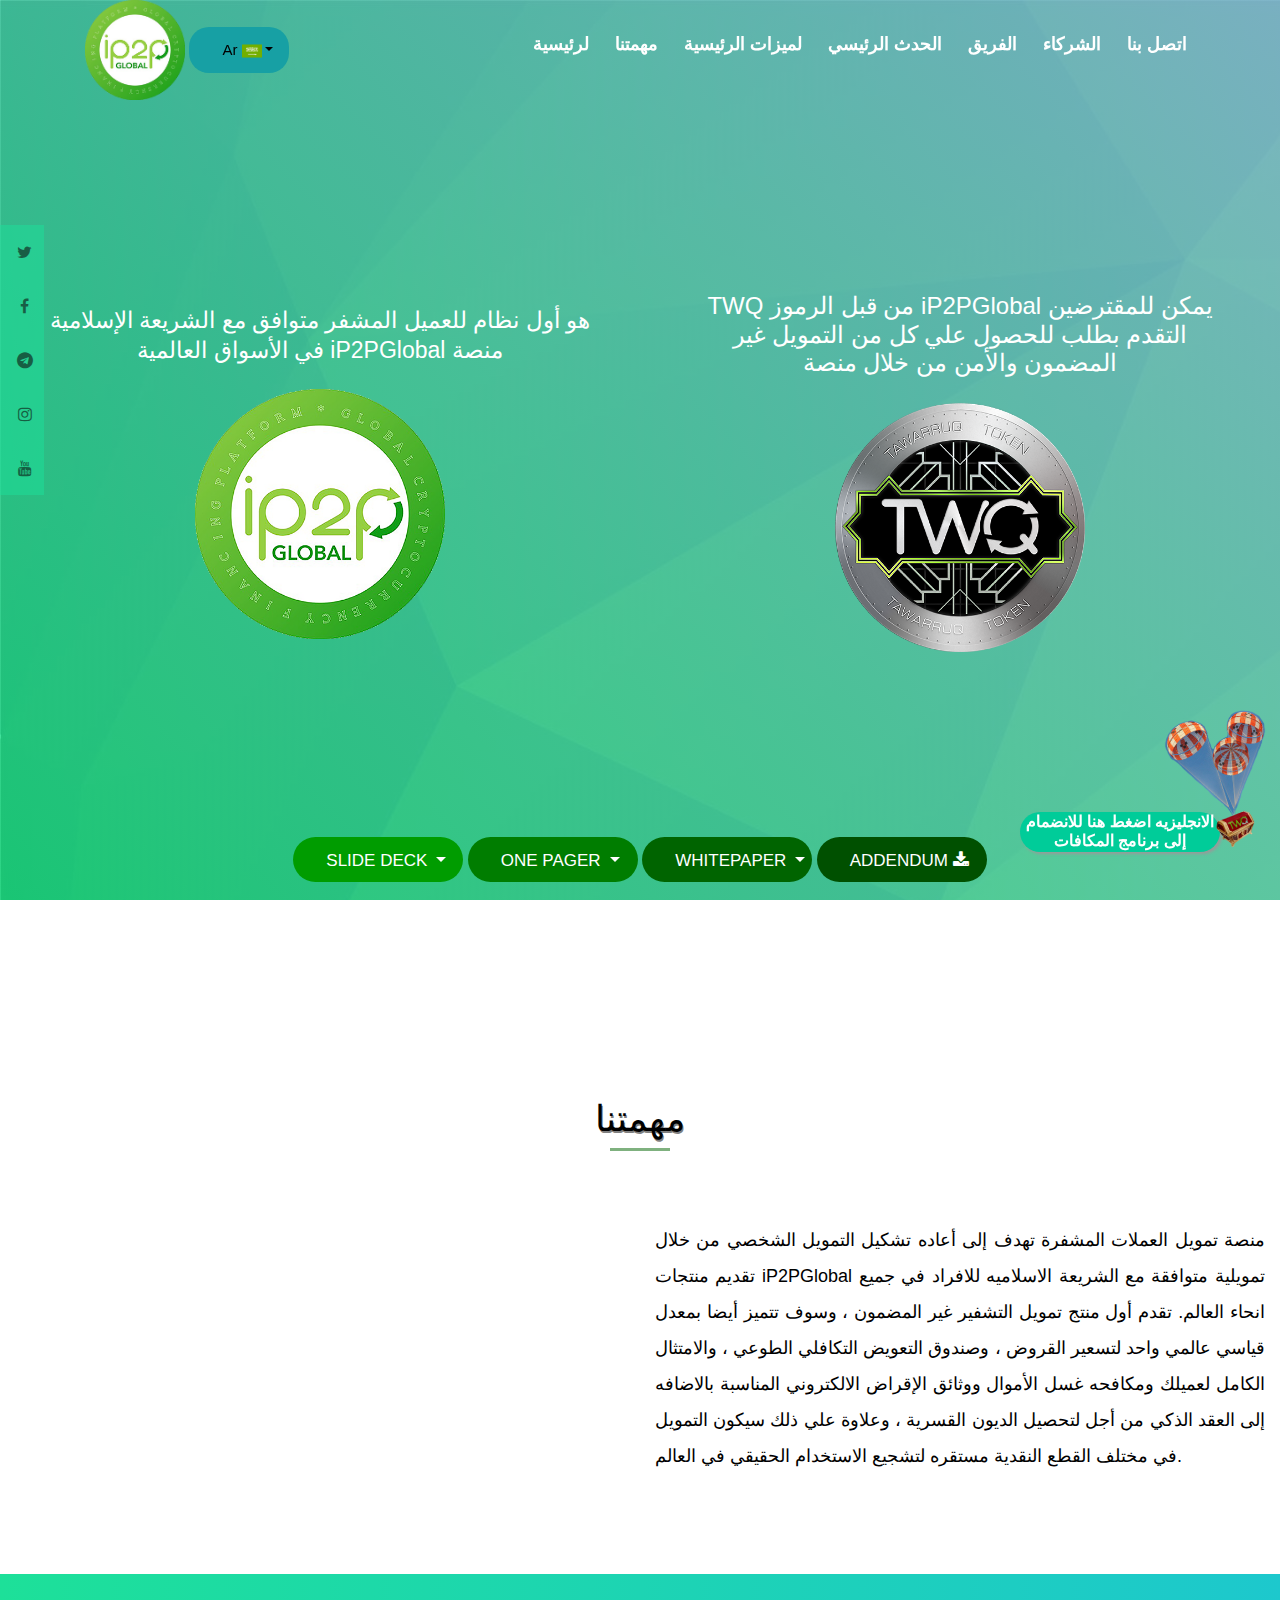
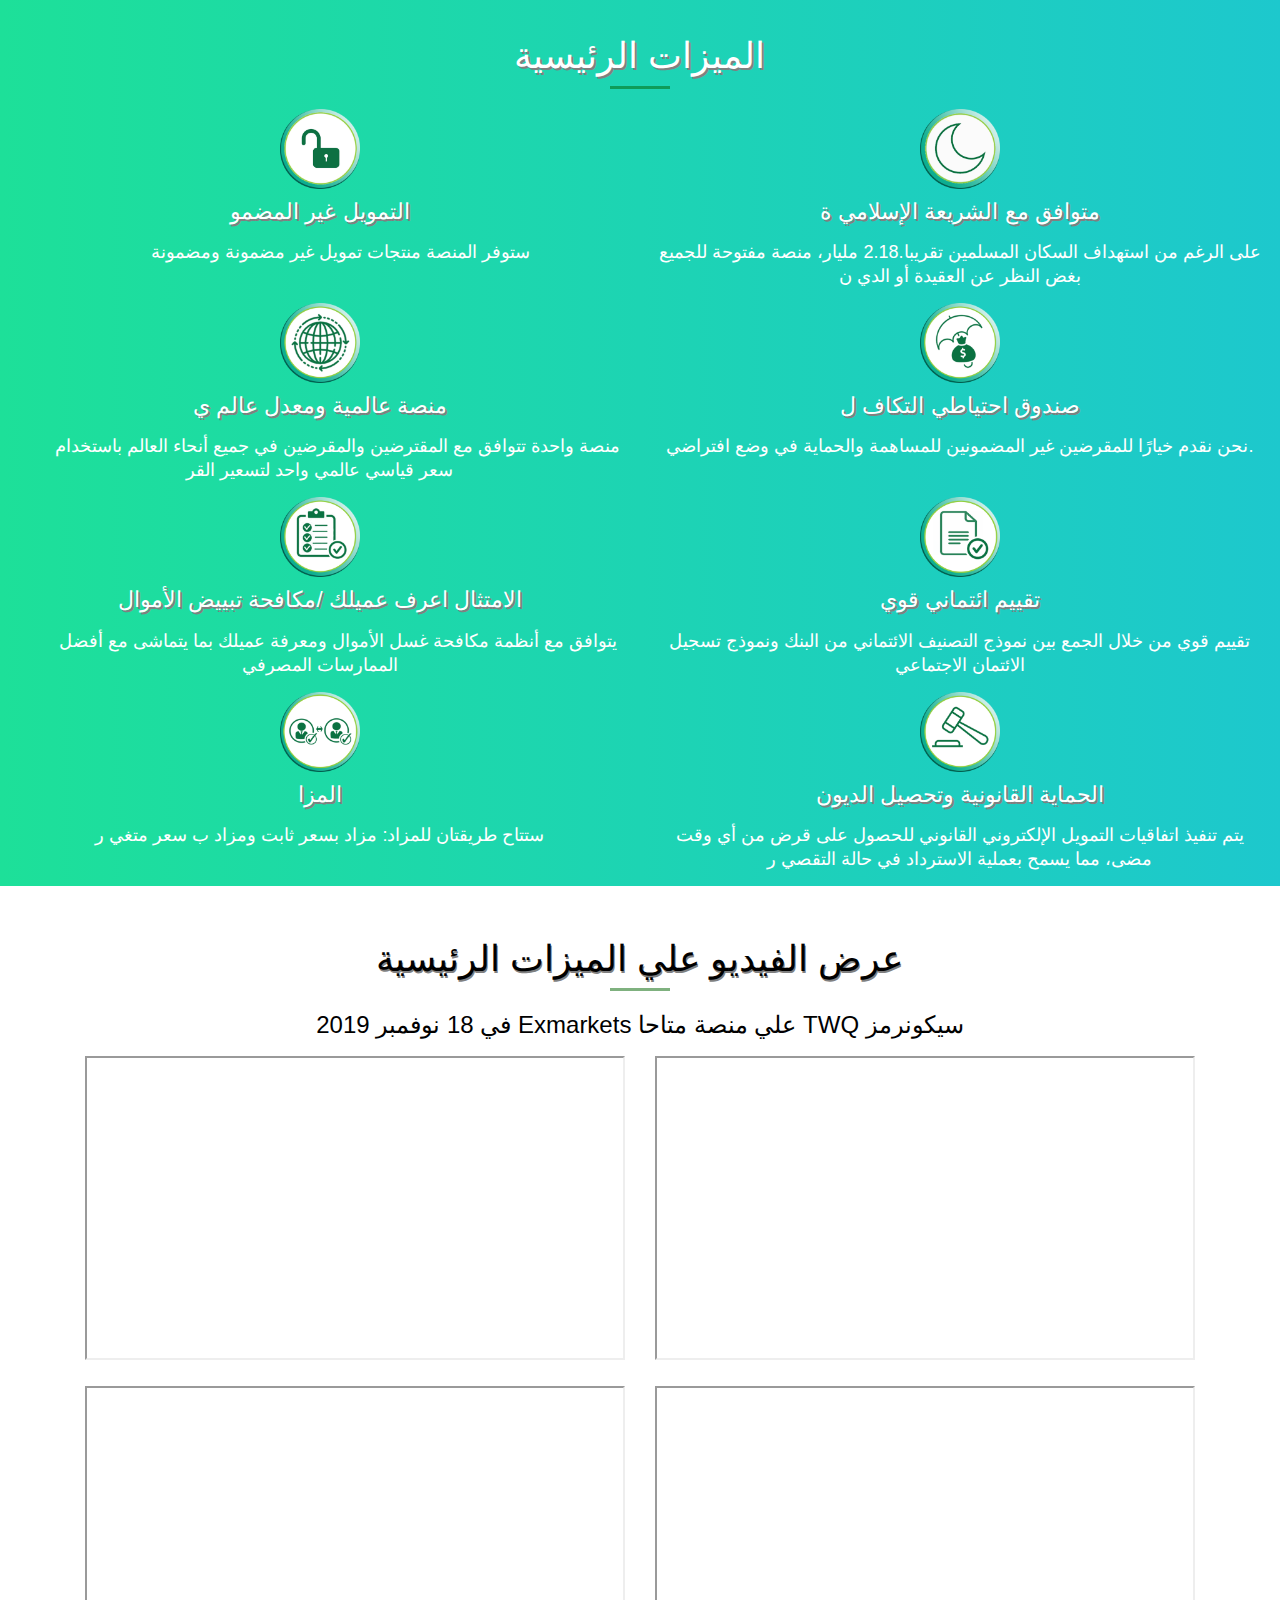
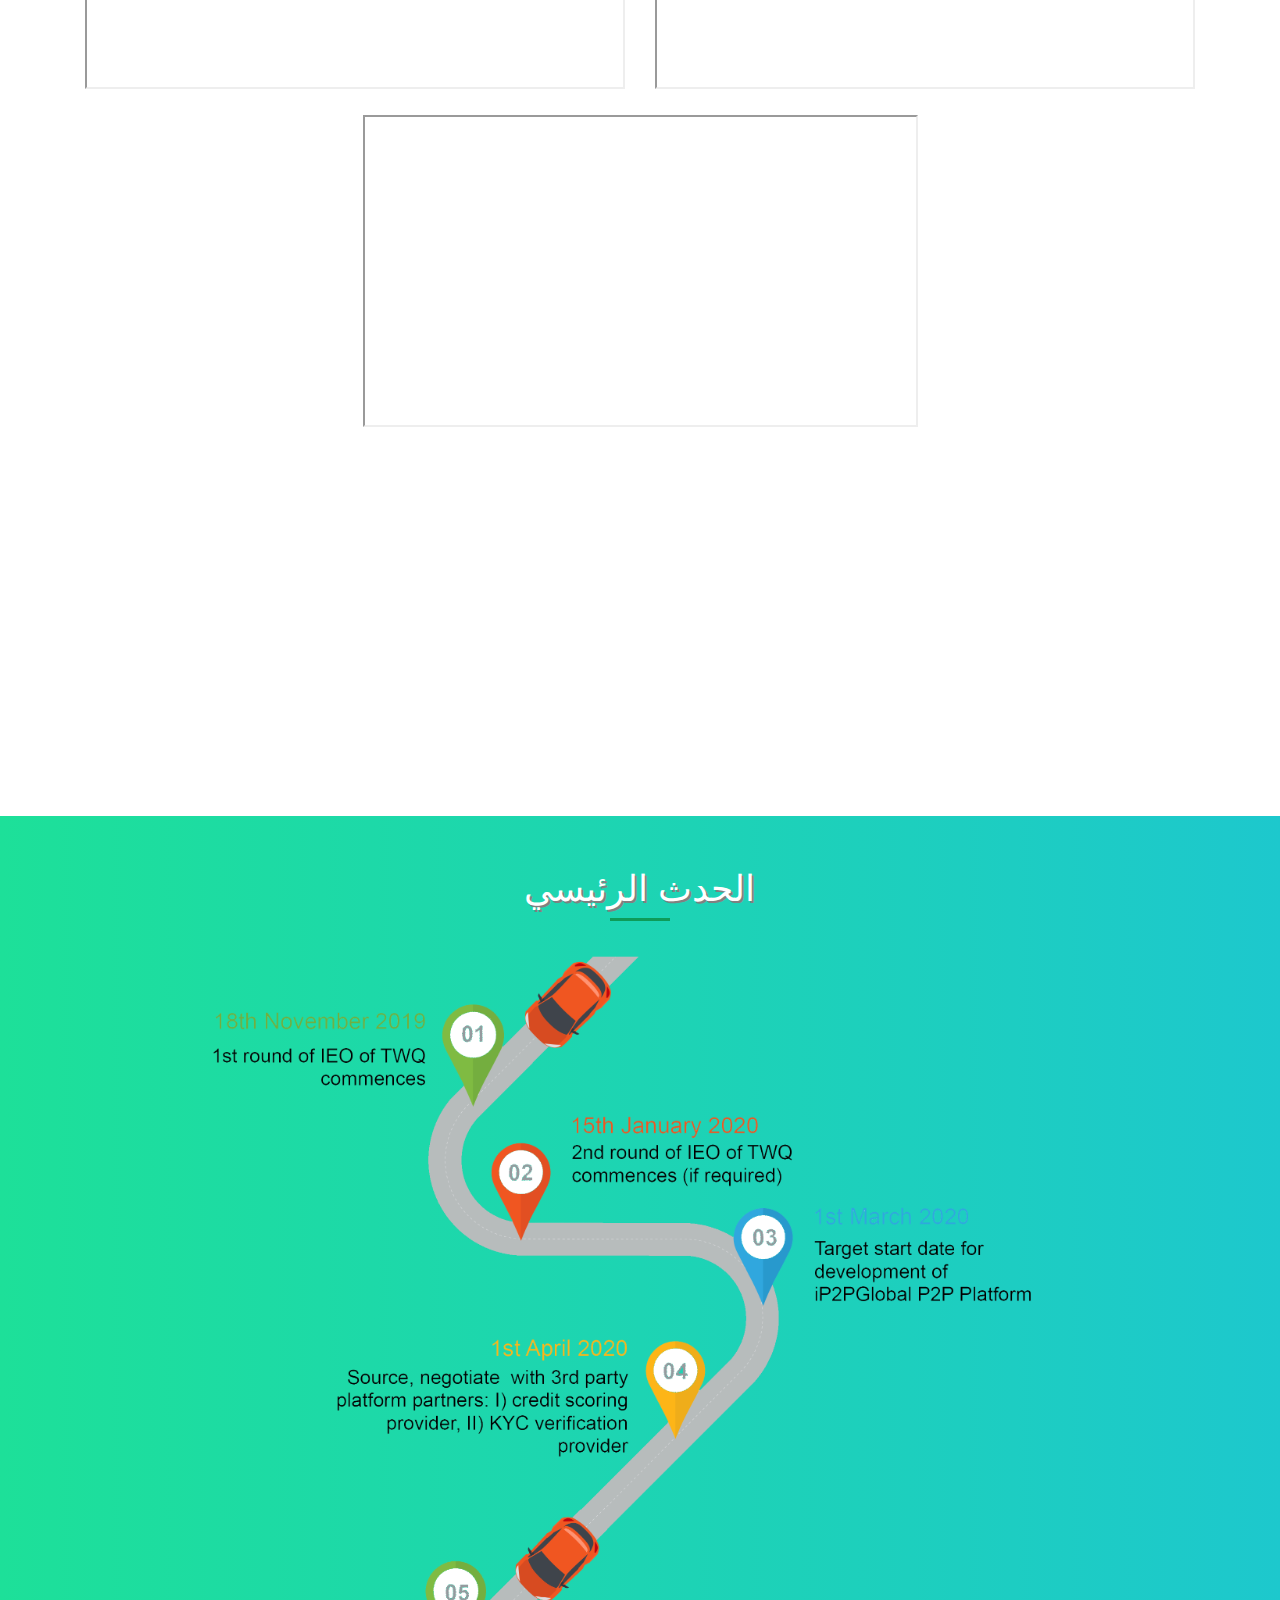
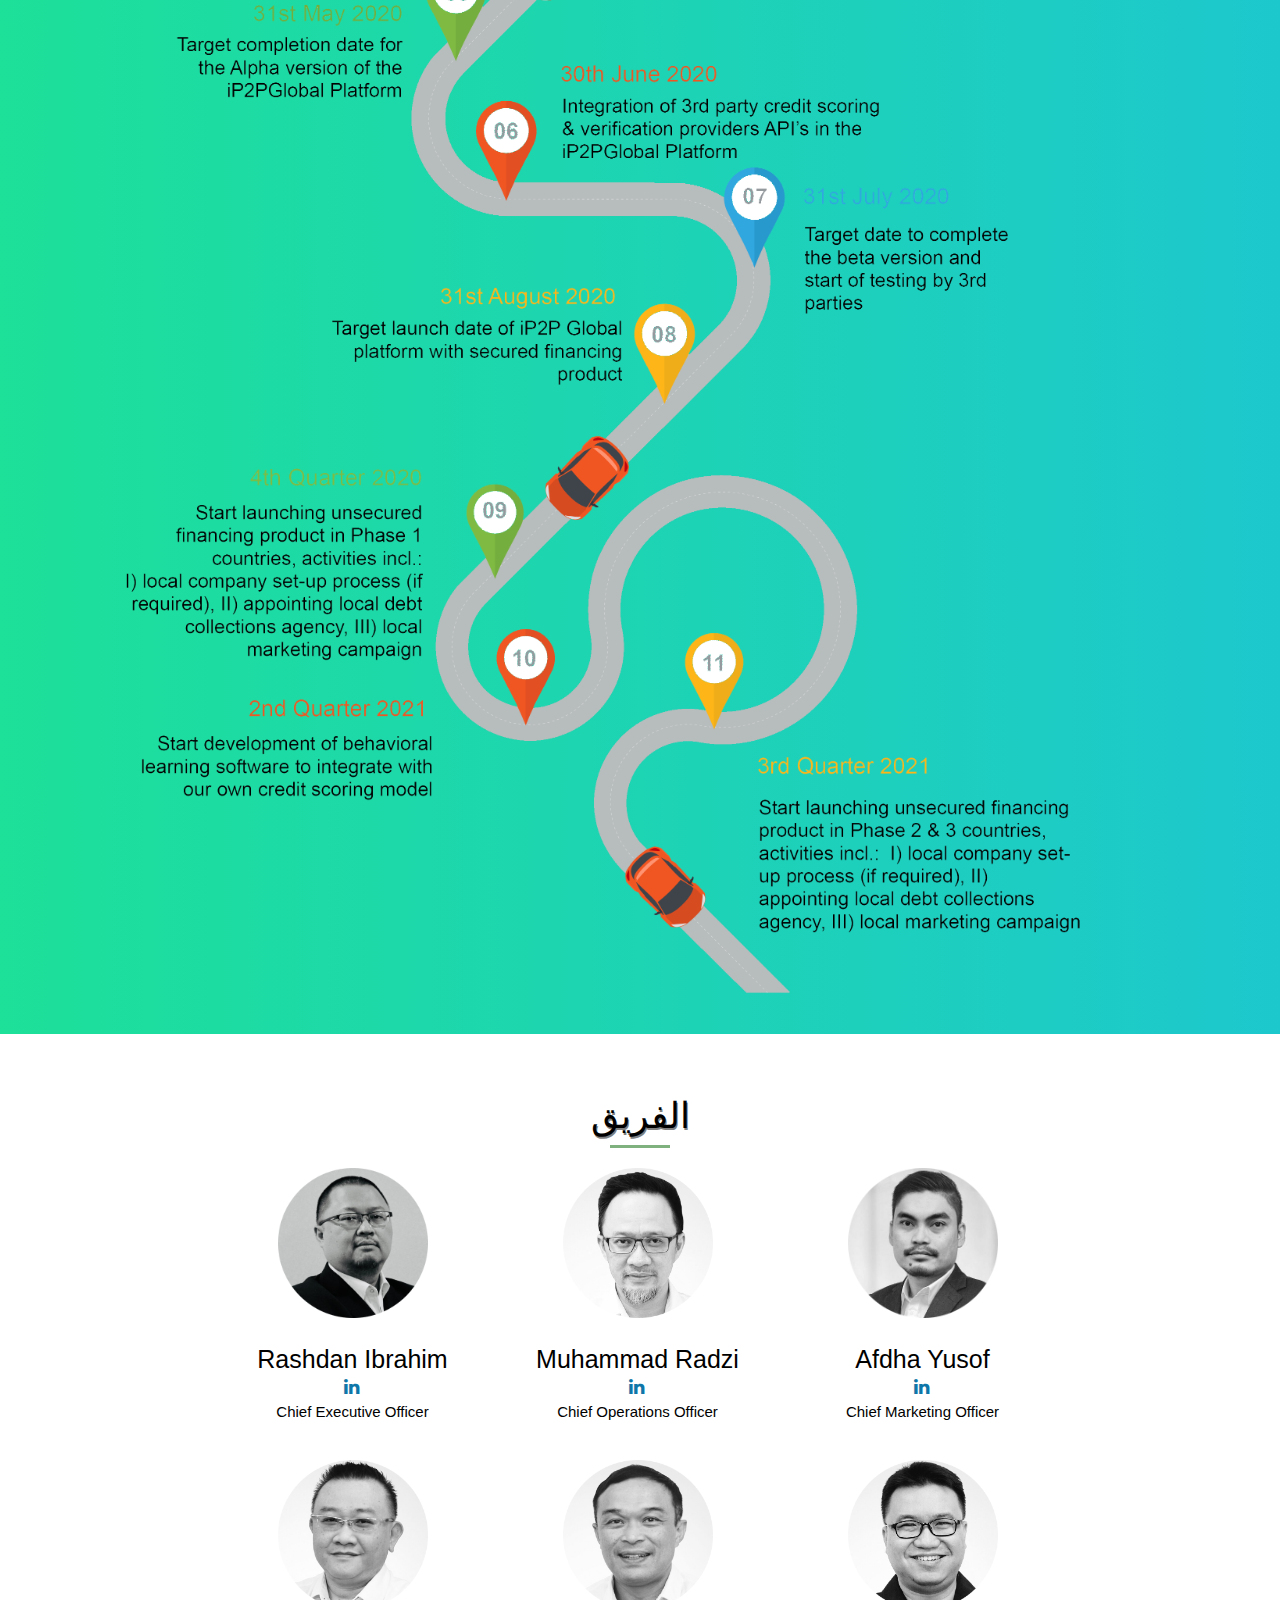
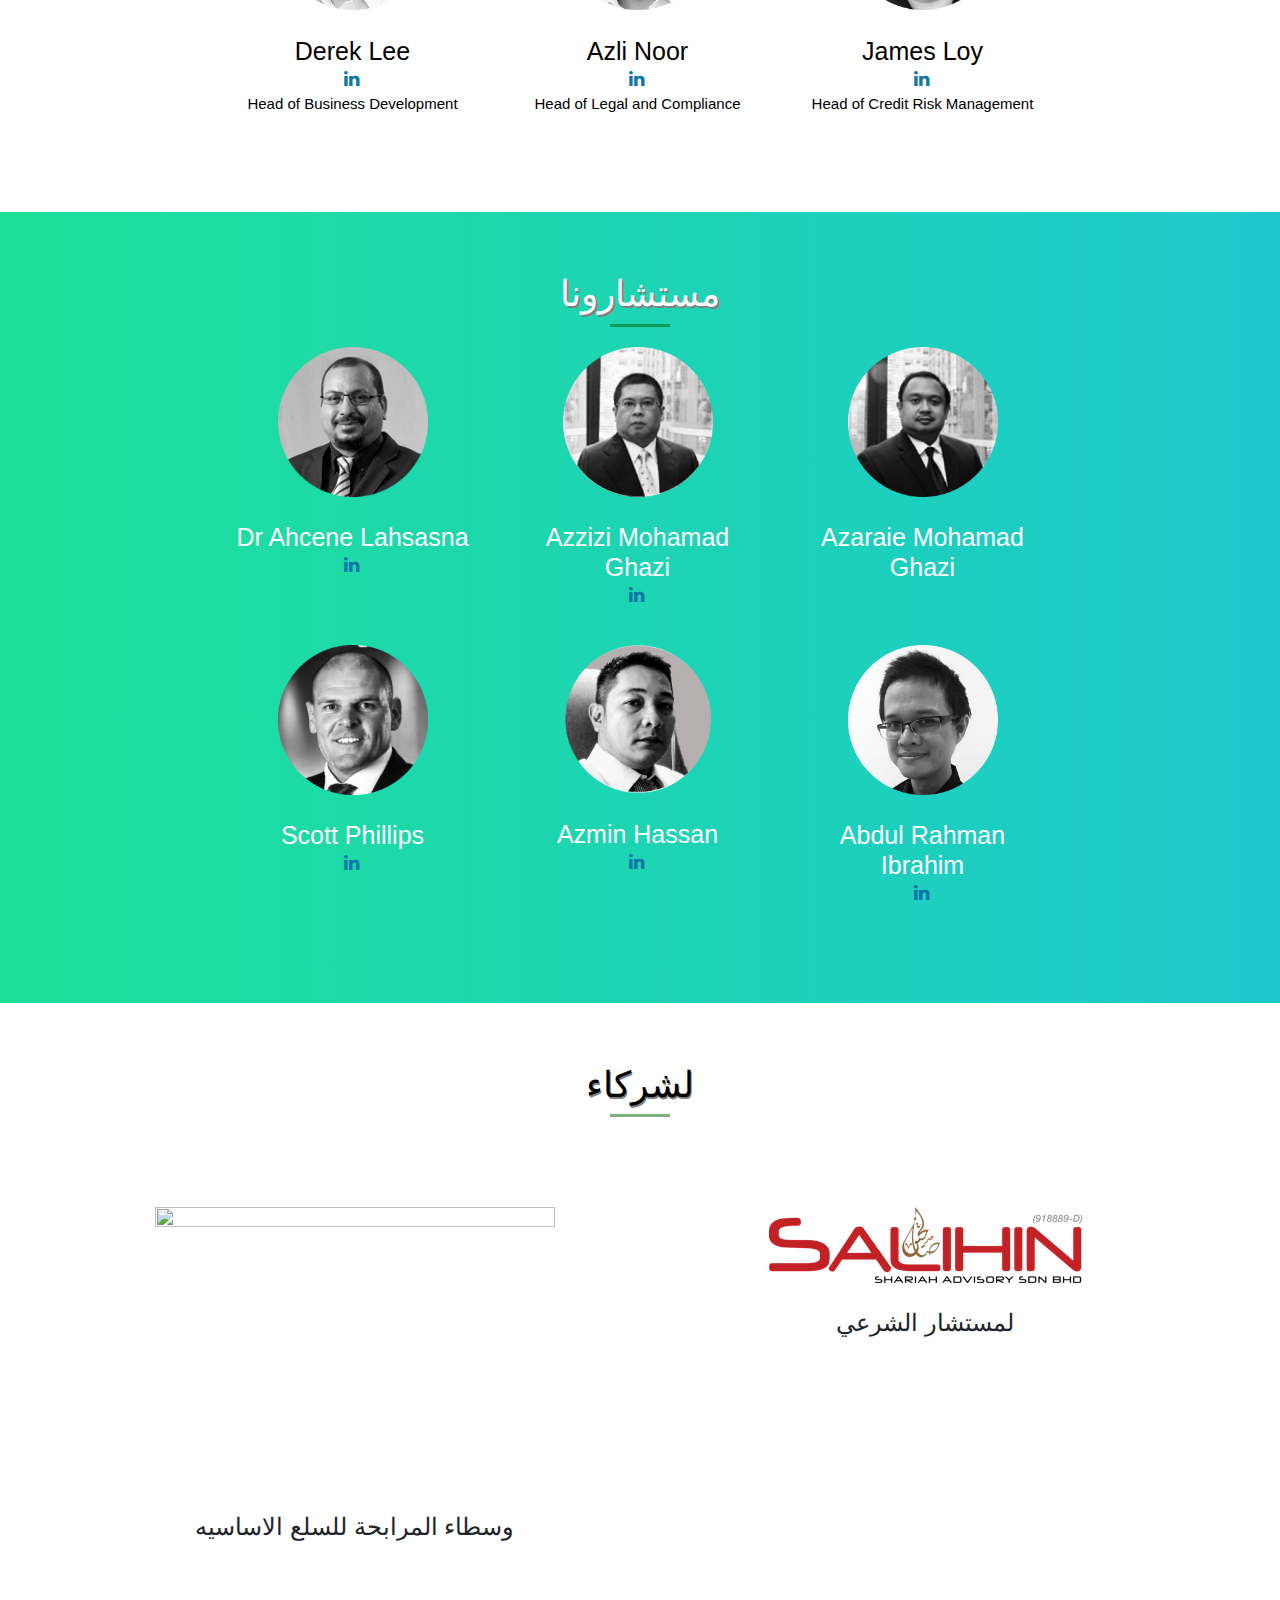
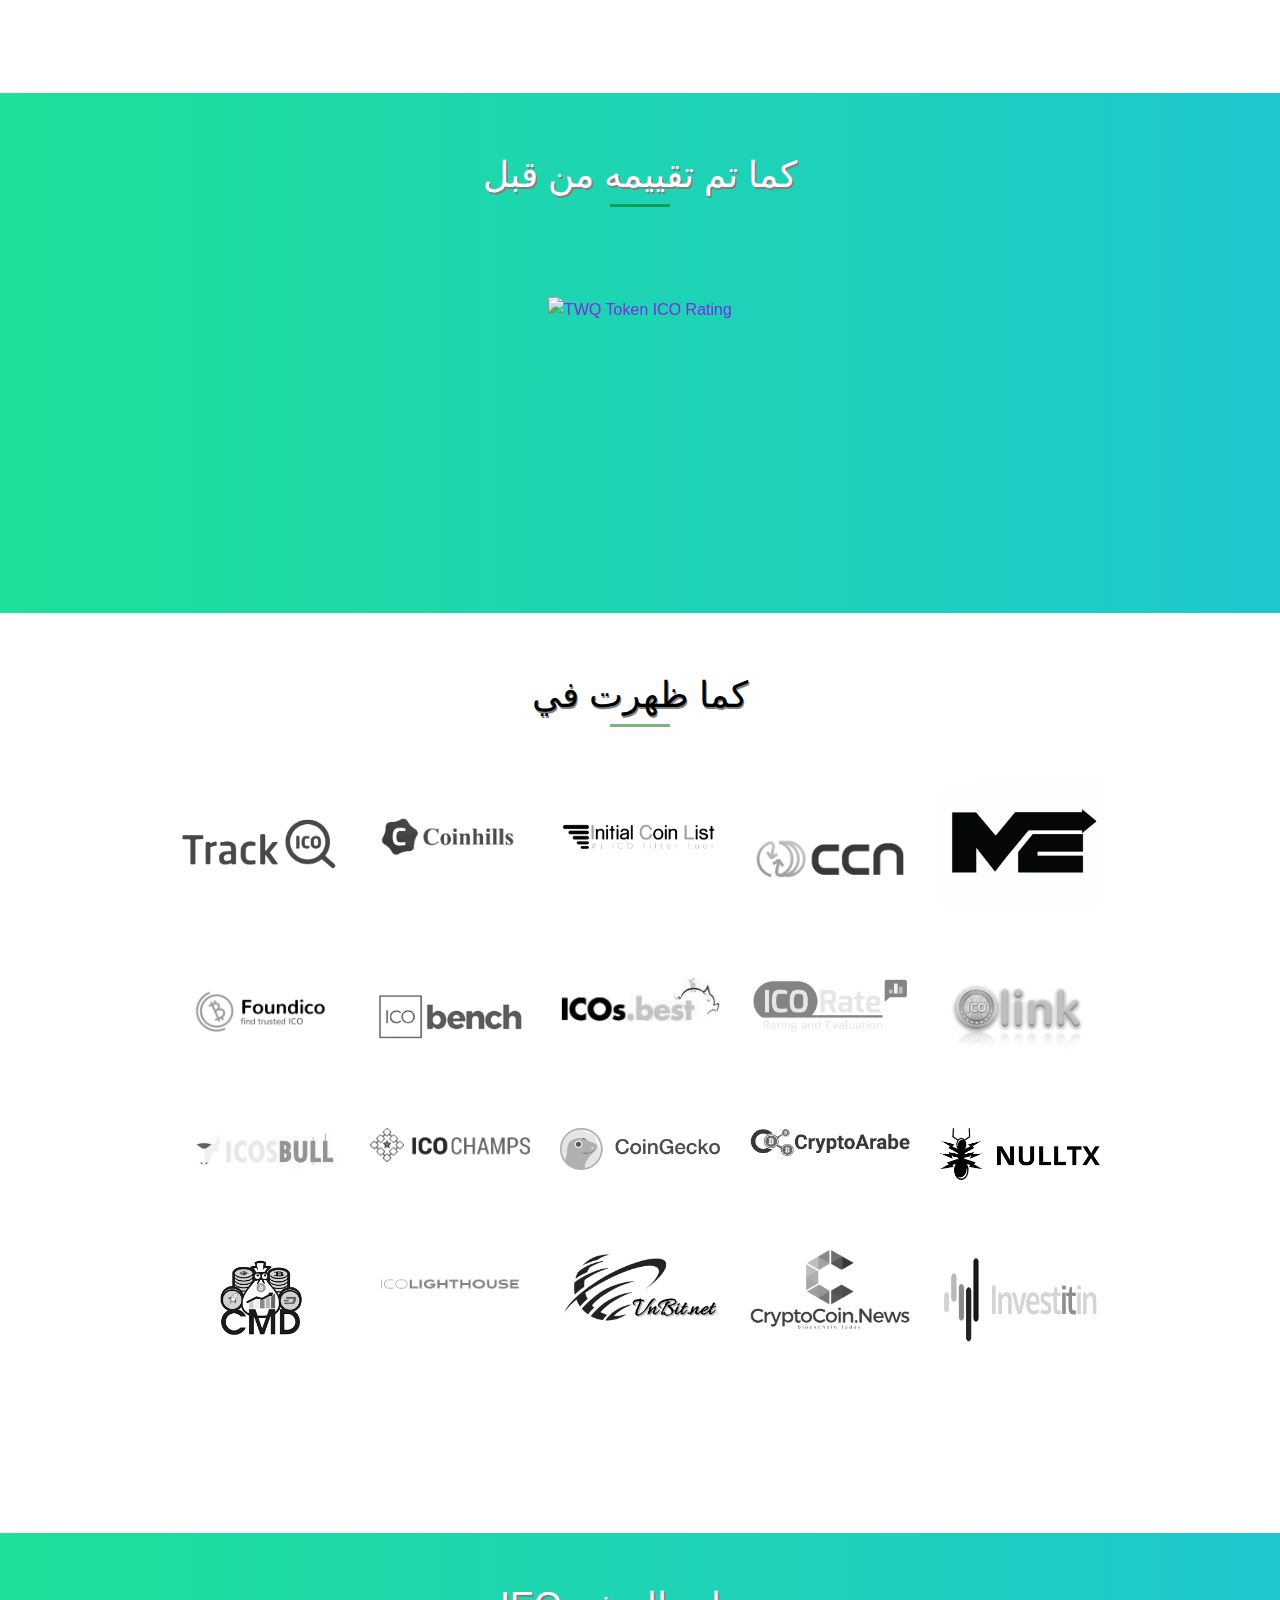
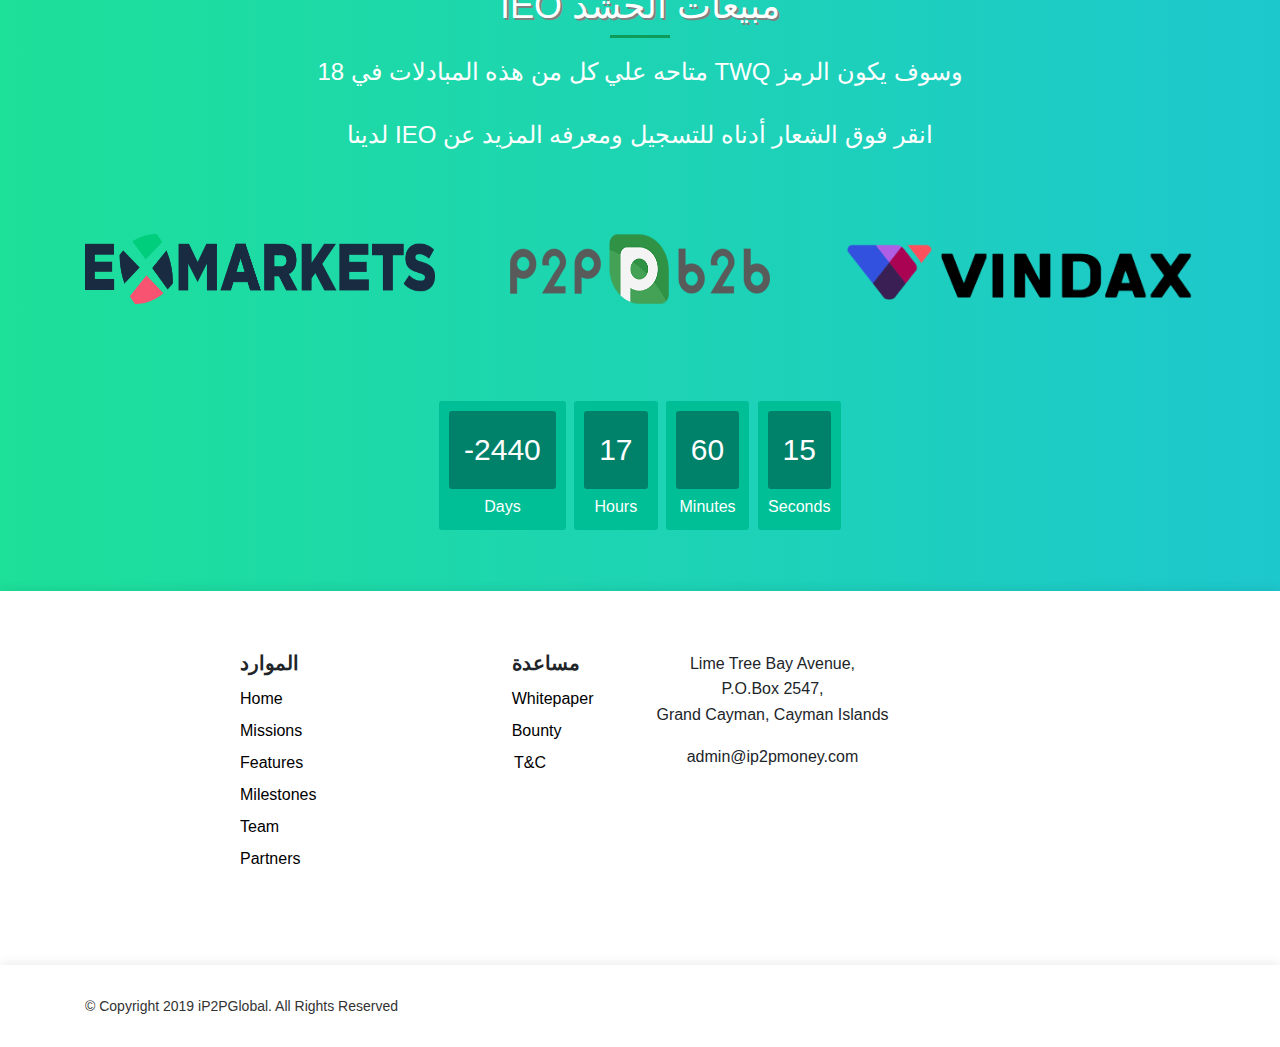
==== commit f5967ae5: "Add files via upload" ====
--- a/iP2PGlobal/index_ar.html
+++ b/iP2PGlobal/index_ar.html
@@ -182,18 +182,19 @@
 		
 		<!-- SLIDECK -->
 		<div class="btn-group">	
-		<a class="btn  btn-lg dropdown-toggle" data-toggle="dropdown" style="width:200px; height:50px; background-color:#009c00; border-radius:25px; color:white">SLIDE DECK </a> 
+		<a class="btn  btn-lg dropdown-toggle" data-toggle="dropdown" style="font-size:17px; width:170px; height:45px; background-color:#009c00; border-radius:25px; color:white">SLIDE DECK </a> 
 			 <div class="dropdown-menu" style="background-color:#00c300; color:#fff; opacity: 40%;">
             <a style="color:white" class="dropdown-item"  href="file/IP2PGlobal_slidedeck English.pdf" download> English </span><span class="fa fa-download"></span></a>
 			  <a style="color:white"  class="dropdown-item" href="file/IP2PGlobal_slidedeck French.pdf" downlaod> French <span class="fa fa-download"></span></a>
 			<a style="color:white"  class="dropdown-item" href="file/IP2PGlobal_slidedeck Arabic.pdf" downlaod> Arabic <span class="fa fa-download"></span></a>
 		  </div>
-         </div>		  
+		</div>
 
 		
 		<!-- ONE PAGER -->
+		
 			<div class="btn-group">
-			  <a class="btn btn-lg dropdown-toggle" data-toggle="dropdown" style="width:200px; height:50px;background-color:#007d00; border-radius:25px; color:white;" >ONE PAGER </a>
+			  <a class="btn btn-lg dropdown-toggle" data-toggle="dropdown" style="font-size:17px; width:170px; height:45px; background-color:#007d00; border-radius:25px; color:white" >ONE PAGER </a>
           <div class="dropdown-menu" style="background-color:#009c00; color:#fff; opacity: 40%;">
             <a style="color:white" class="dropdown-item"  href="file/iP2PGlobal 1 pager - English.pdf" download> English </span><span class="fa fa-download"></span></a>
             <a style="color:white" class="dropdown-item" href="file/iP2PGlobal 1 pager - Vietnamese.pdf" download> Vietnamese <span class="fa fa-download"></span></a>
@@ -202,11 +203,11 @@
 			<a style="color:white"  class="dropdown-item" href="file/iP2PGlobal 1 pager - Arabic.pdf" download> Arabic <span class="fa fa-download"></span></a>
 		  </div>
 		  </div>
-          
+         
 
 		  <!-- WHITEPAPER -->
 			<div class="btn-group">
-				   <a class="btn  btn-lg dropdown-toggle" data-toggle="dropdown" style="width:200px; height:50px;background-color:#006400; border-radius:25px; color:white; " > WHITEPAPER
+				   <a class="btn  btn-lg dropdown-toggle" data-toggle="dropdown" style="font-size:17px; width:170px; height:45px; background-color:#006400; border-radius:25px; color:white" > WHITEPAPER
 				</a> 
 				
 				 <div class="dropdown-menu" style="background-color:#007d00; color:#fff; opacity: 40%;">
@@ -214,6 +215,14 @@
 			  <a style="color:white"  class="dropdown-item" href="file/Whitepaper_19 Arabic.pdf" downlaod> French <span class="fa fa-download"></span></a>
 			<a style="color:white"  class="dropdown-item" href="file/Whitepaper_19 Arabic.pdf" downlaod> Arabic <span class="fa fa-download"></span></a>
 		  </div>
+		  </div>
+		  
+		  
+		   <!-- ADDENDUM -->
+		  	<div class="btn-group">
+				   <a class="btn  btn-lg" style="font-size:17px; width:170px; height:45px; background-color:#005000; border-radius:25px; color:white" href="file/TWQ Whitepaper Addendum.pdf"  download> ADDENDUM <span class="fa fa-download">
+				</a> 
+				
 		  </div>
 				
 			   </div>
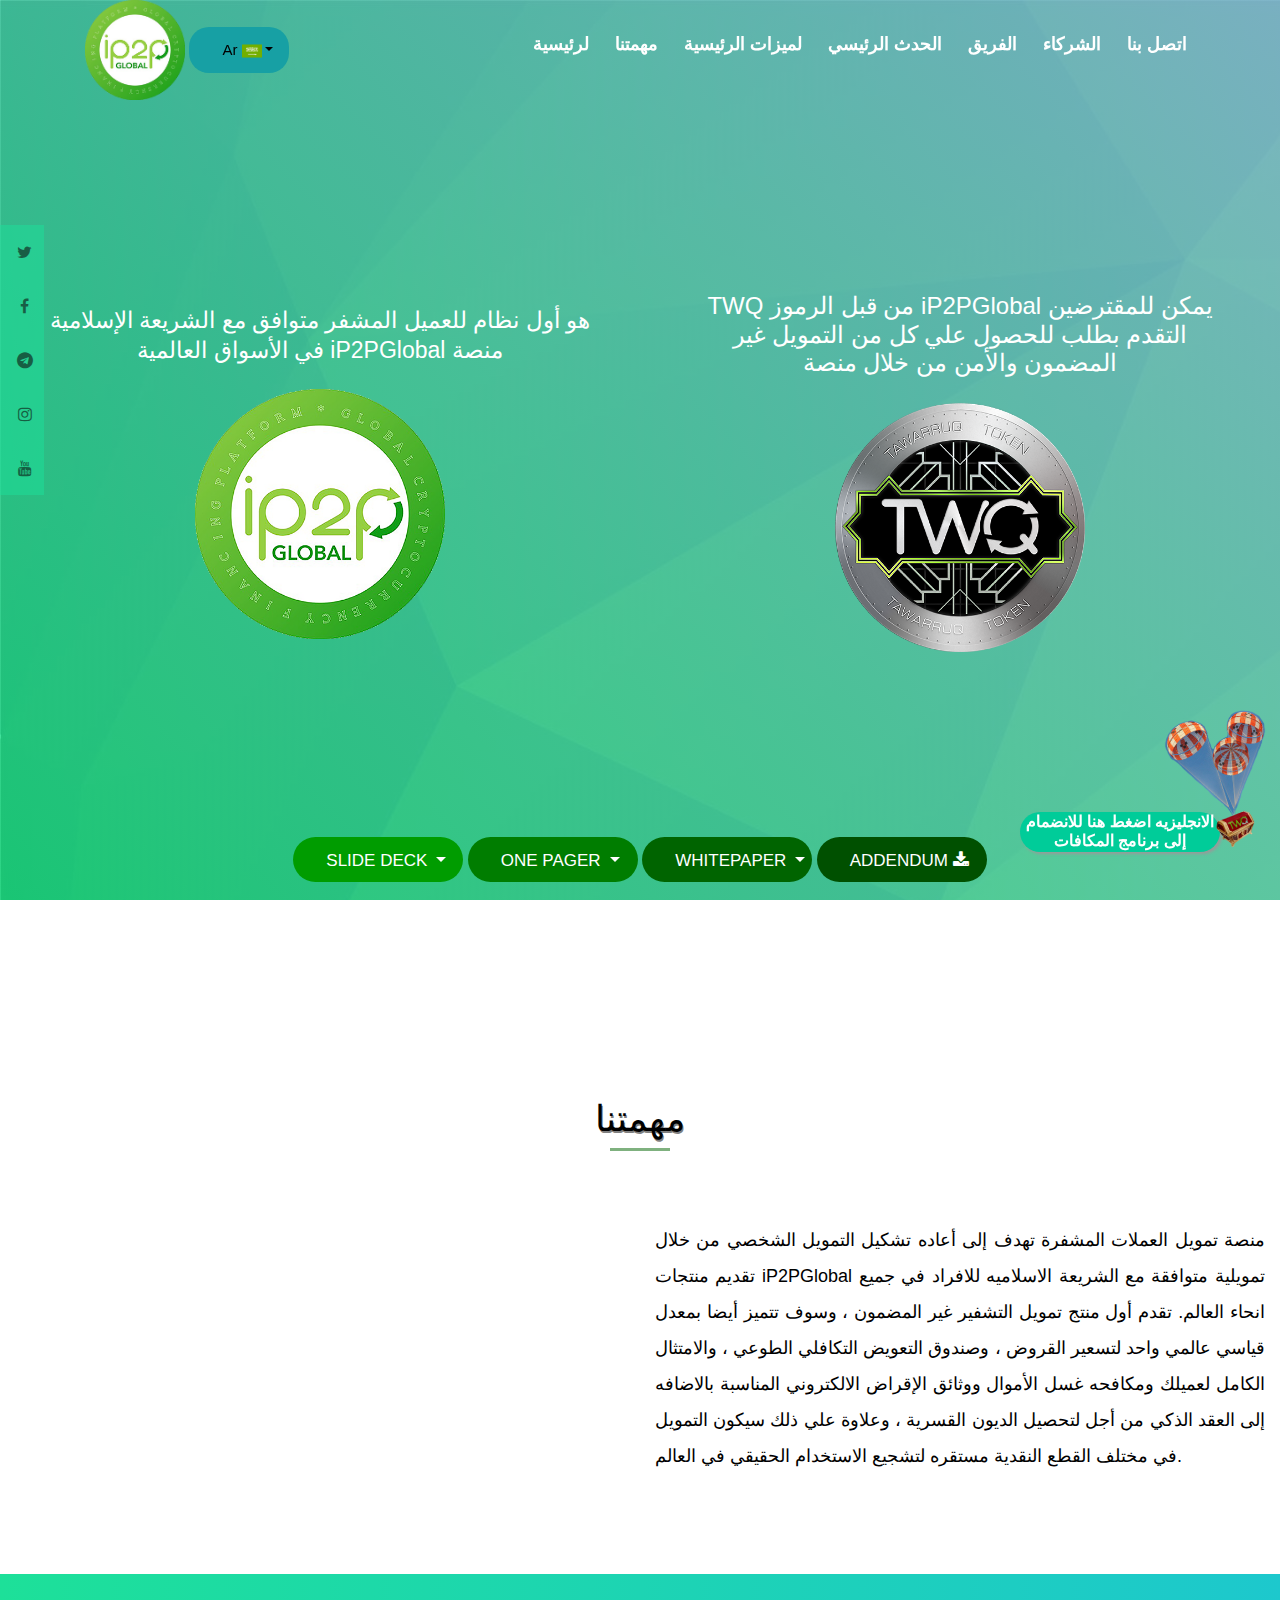
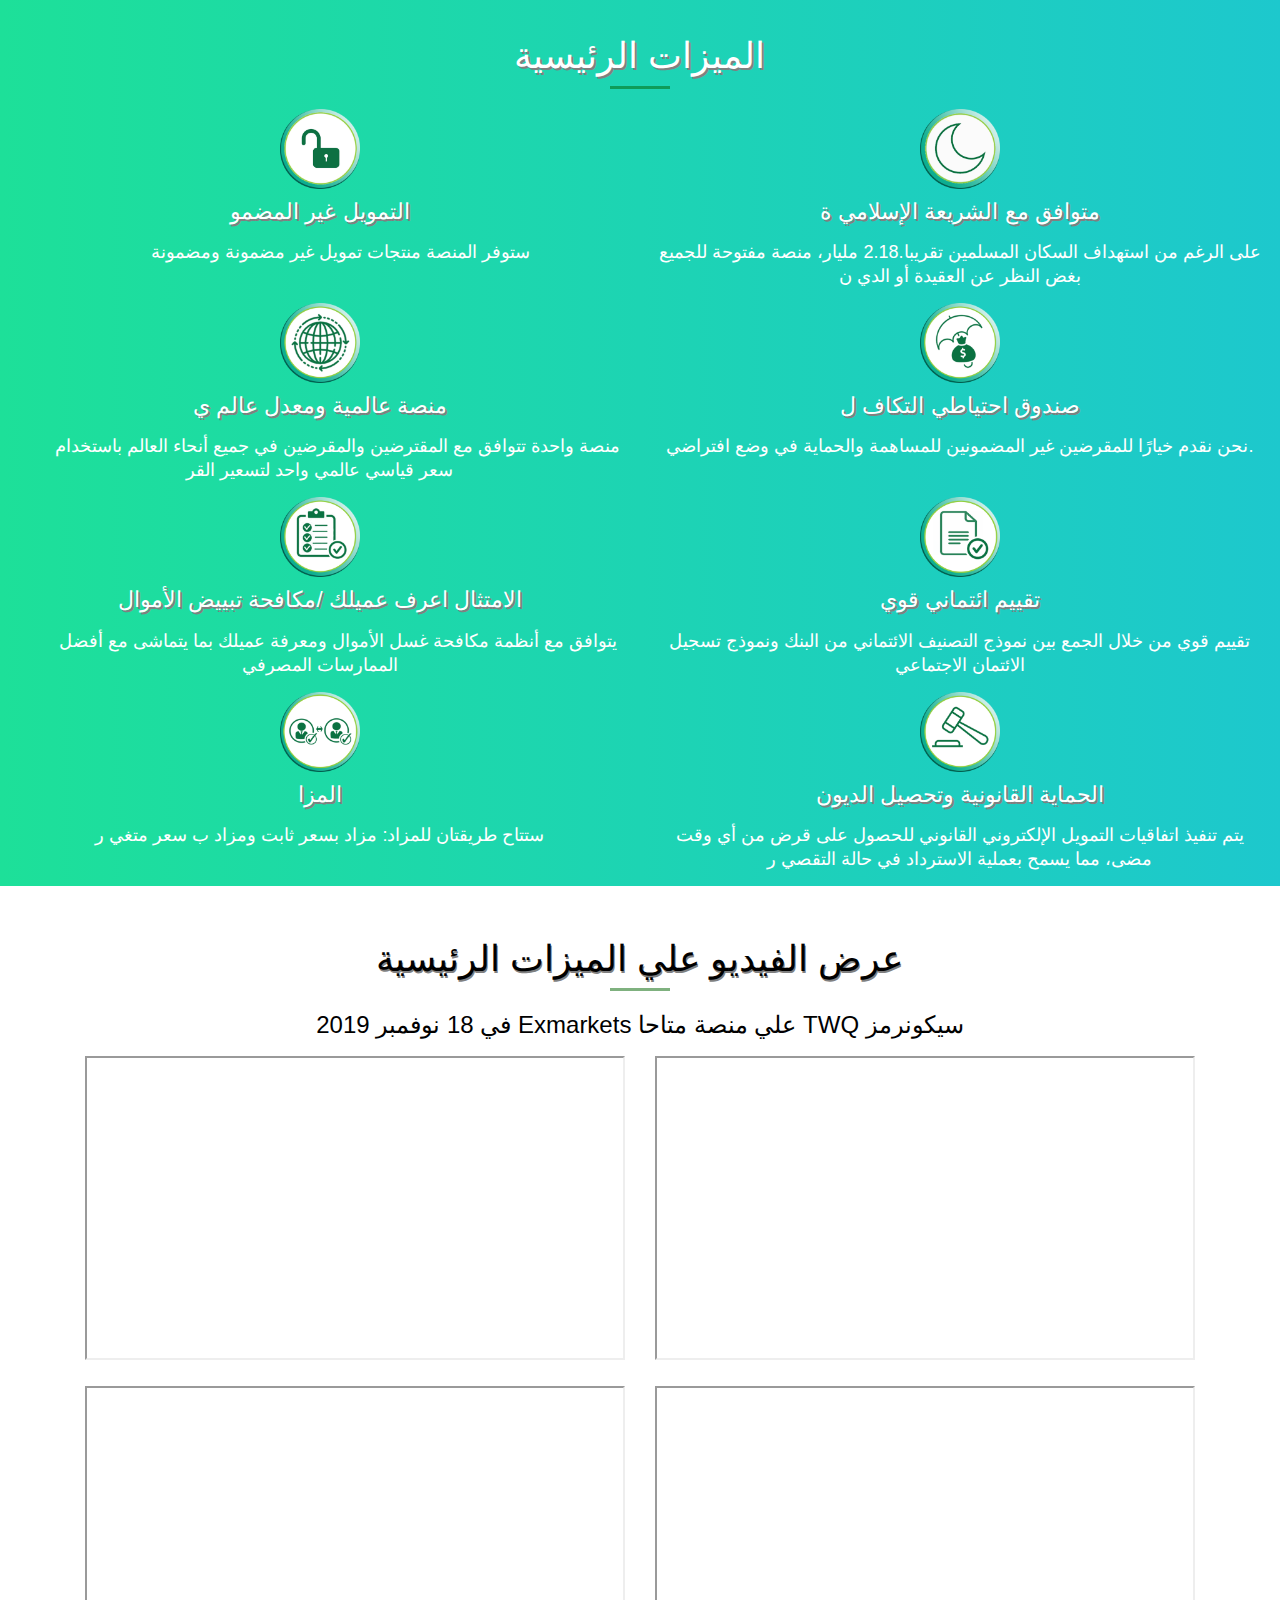
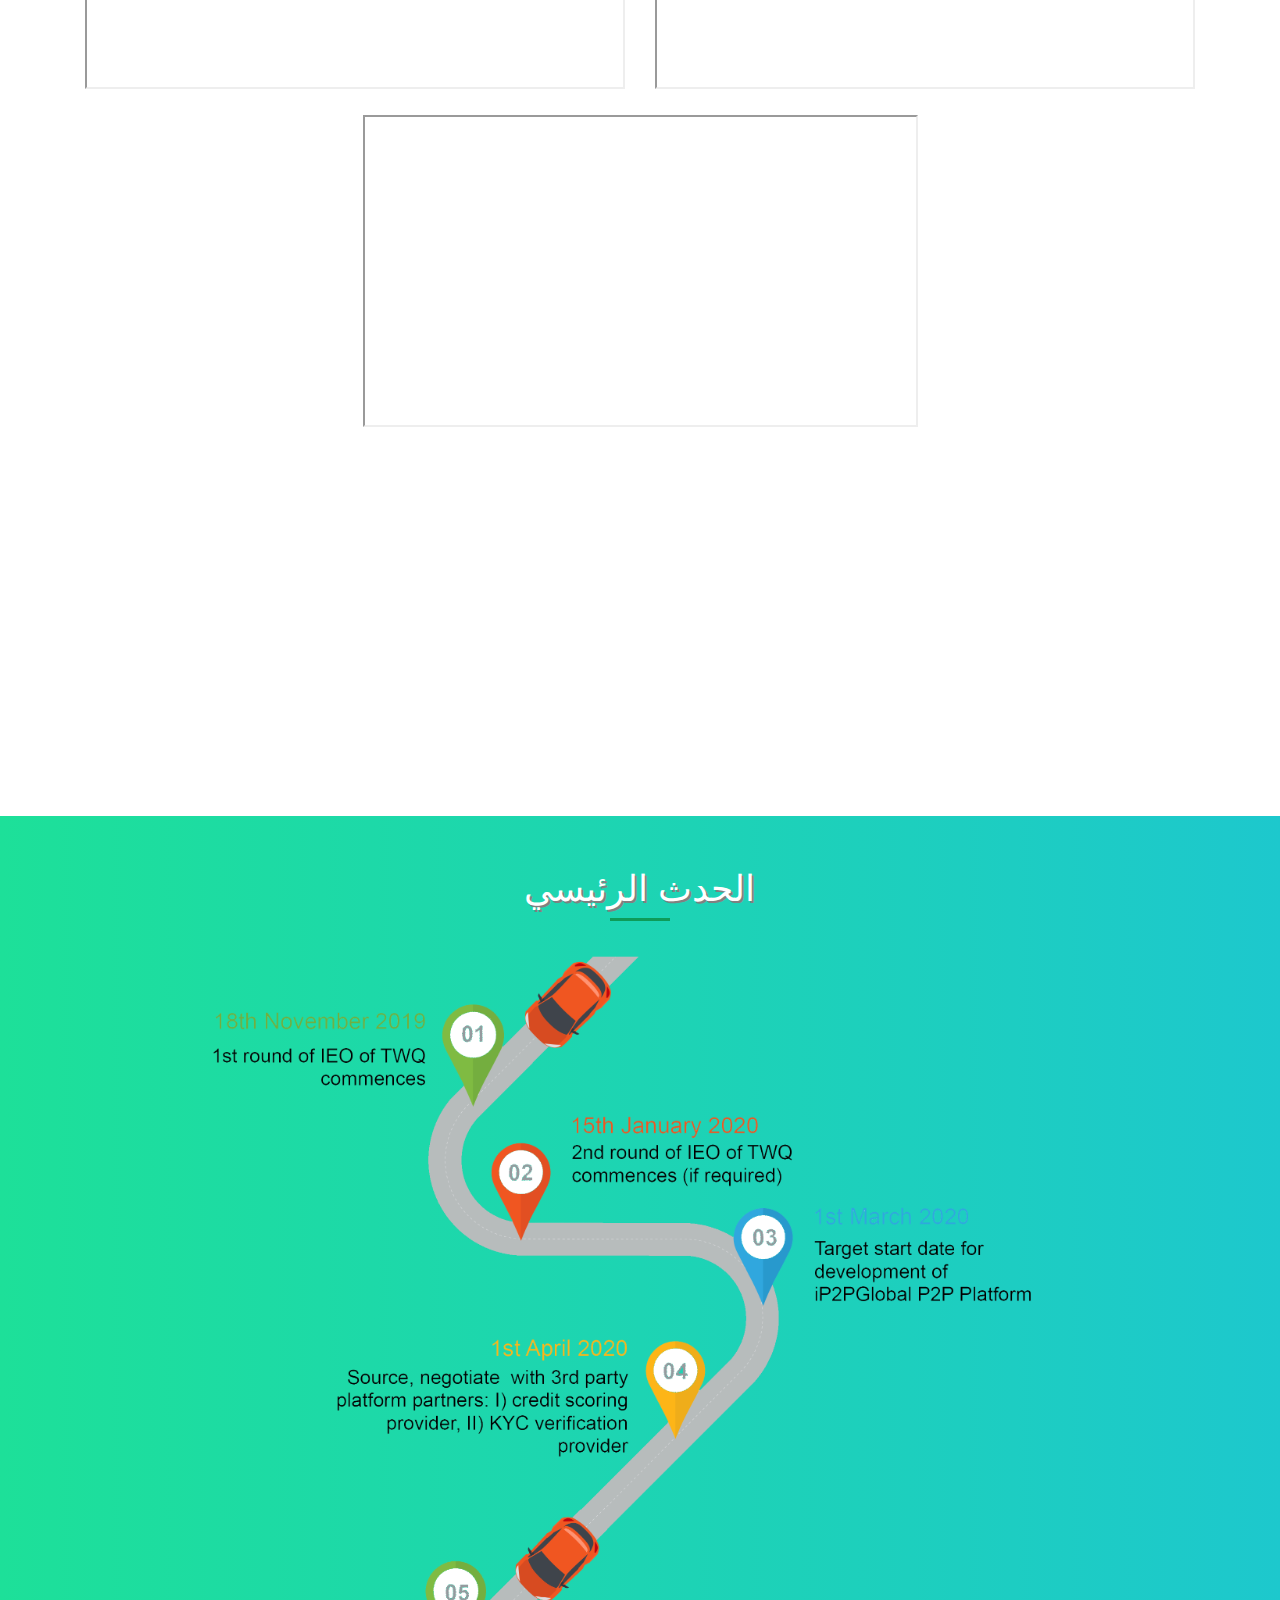
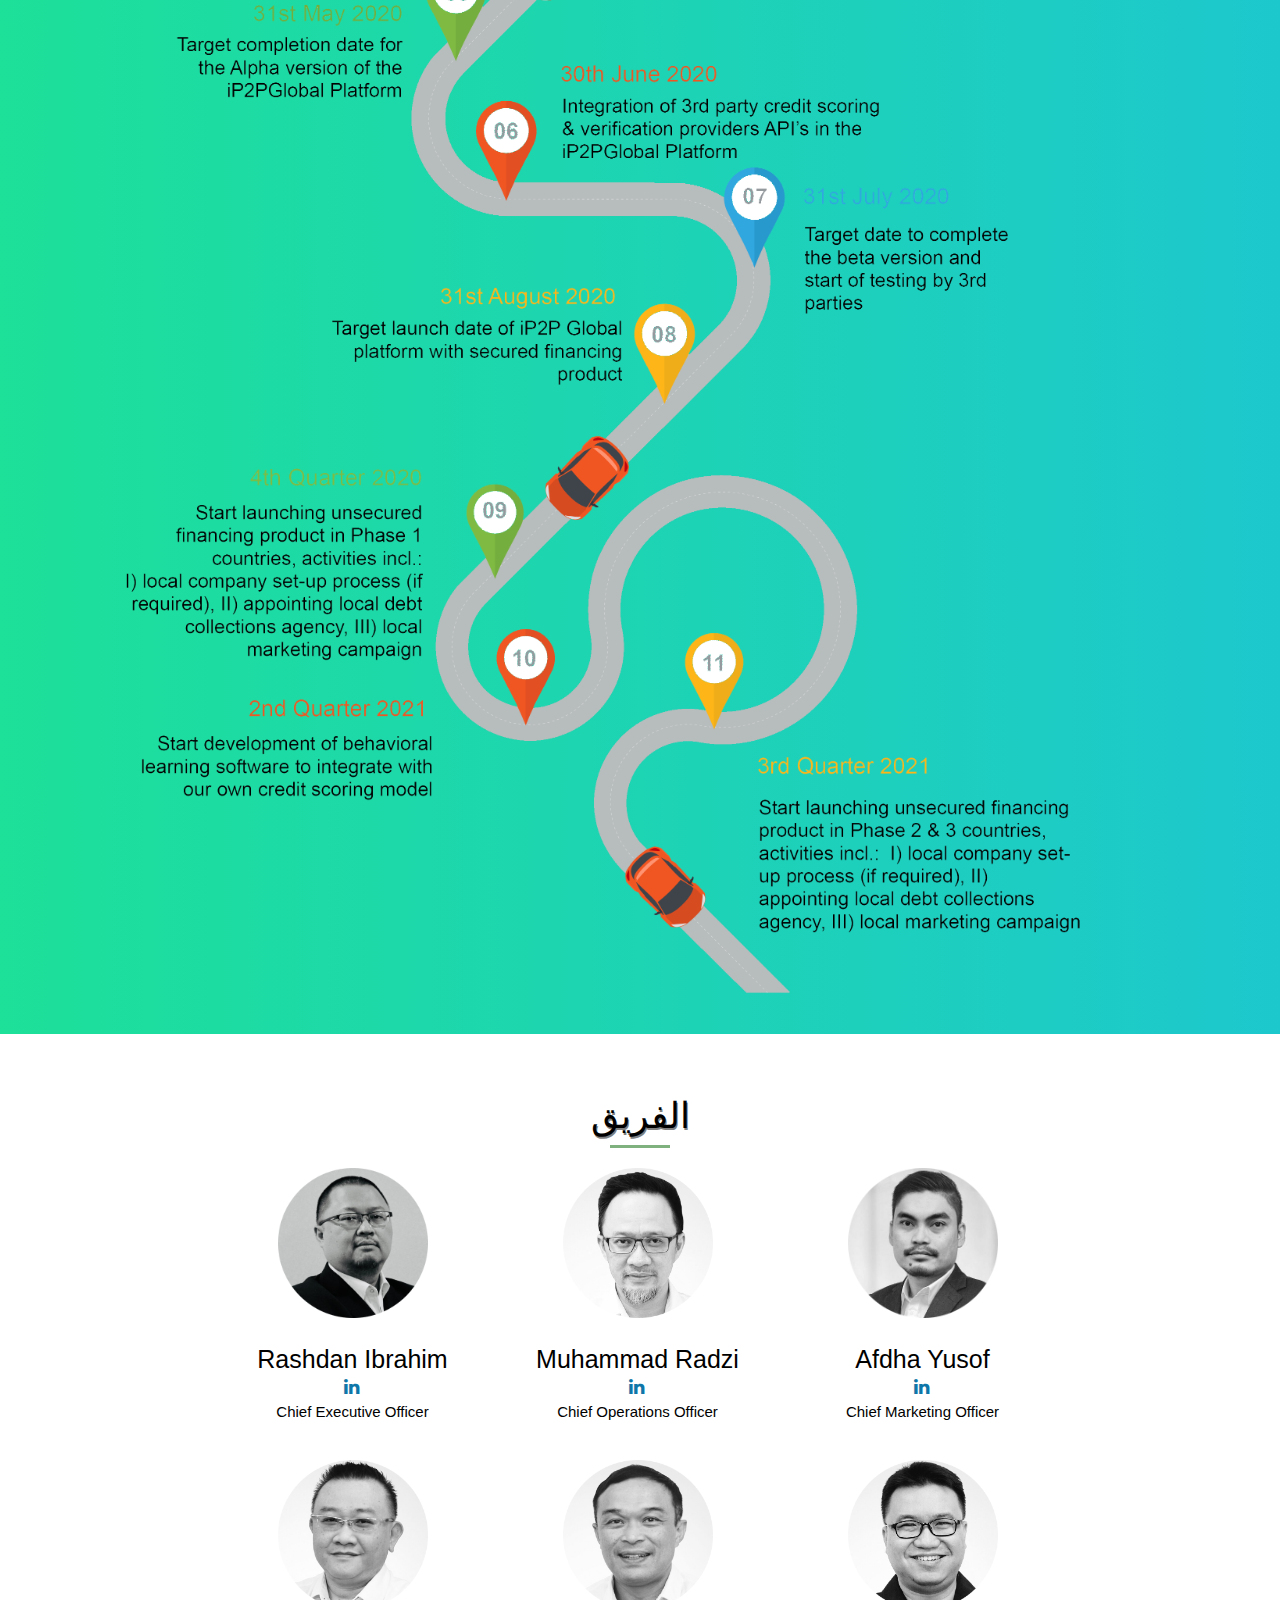
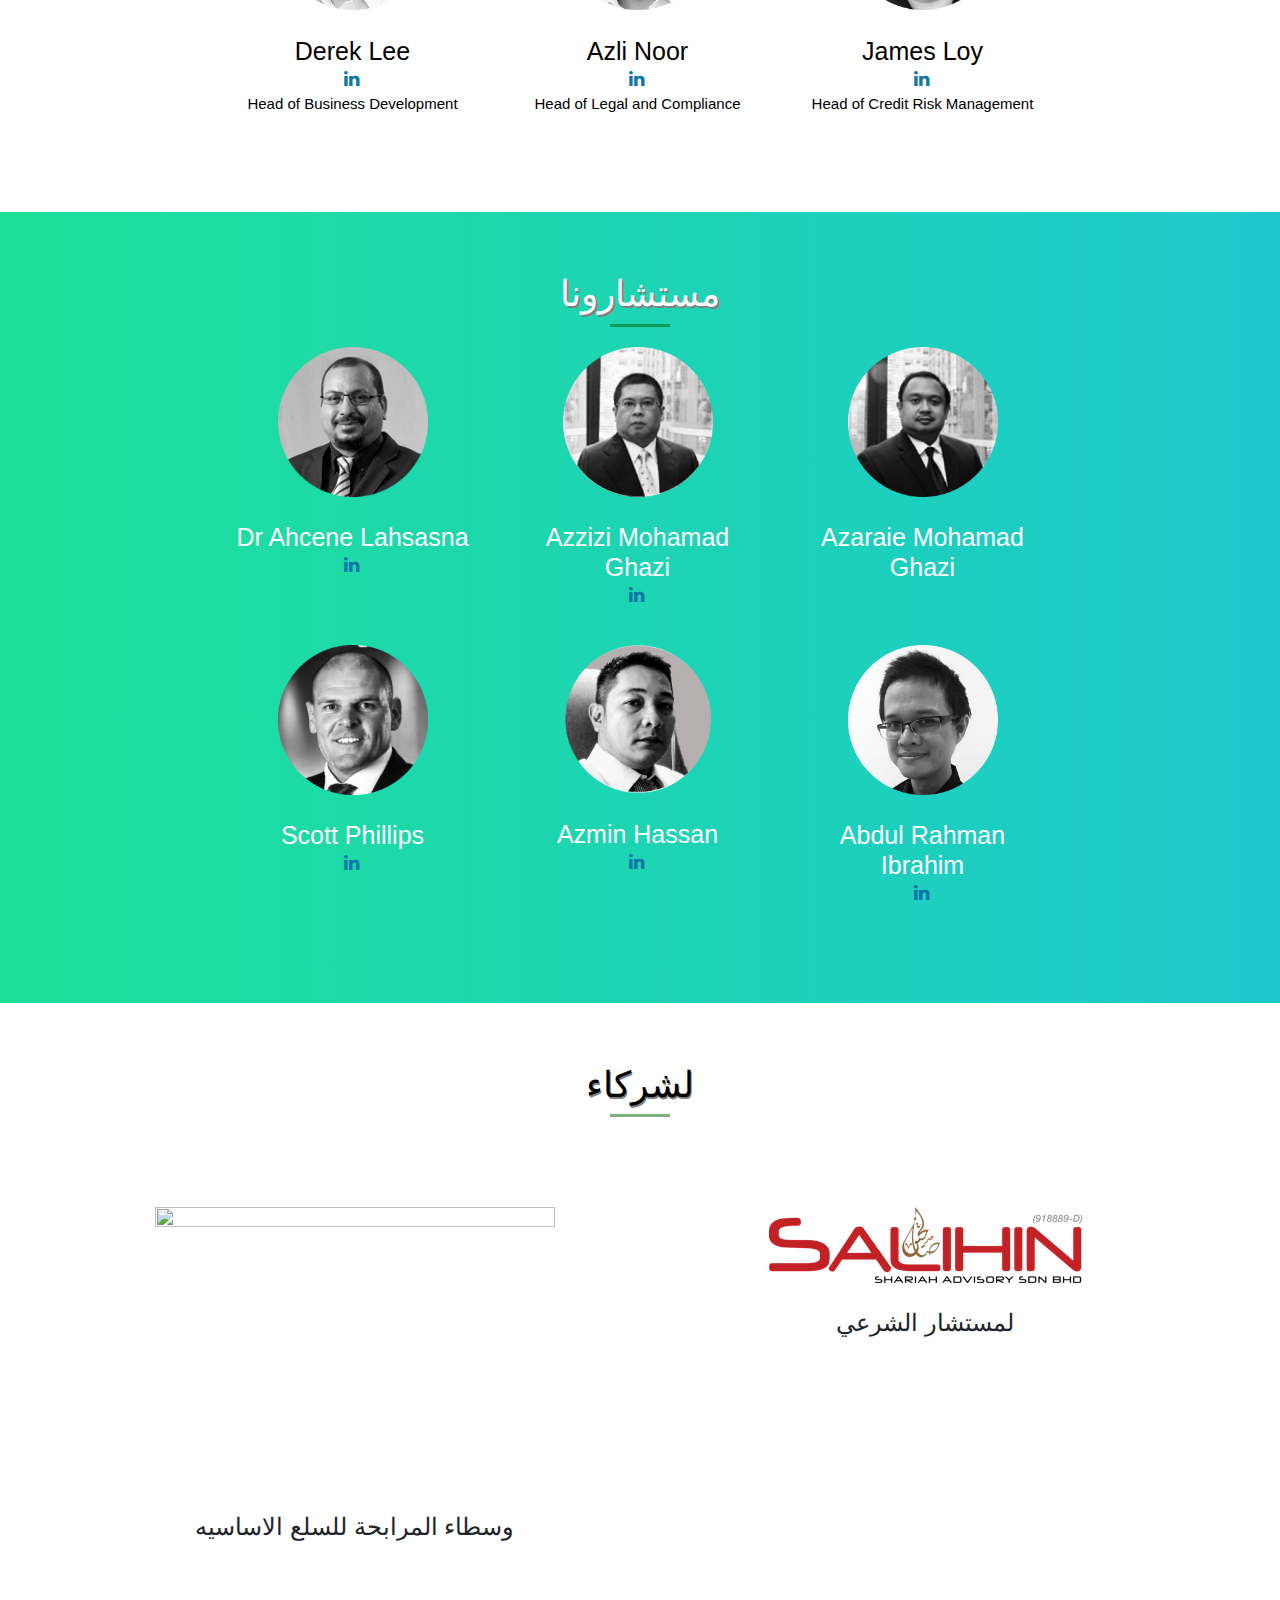
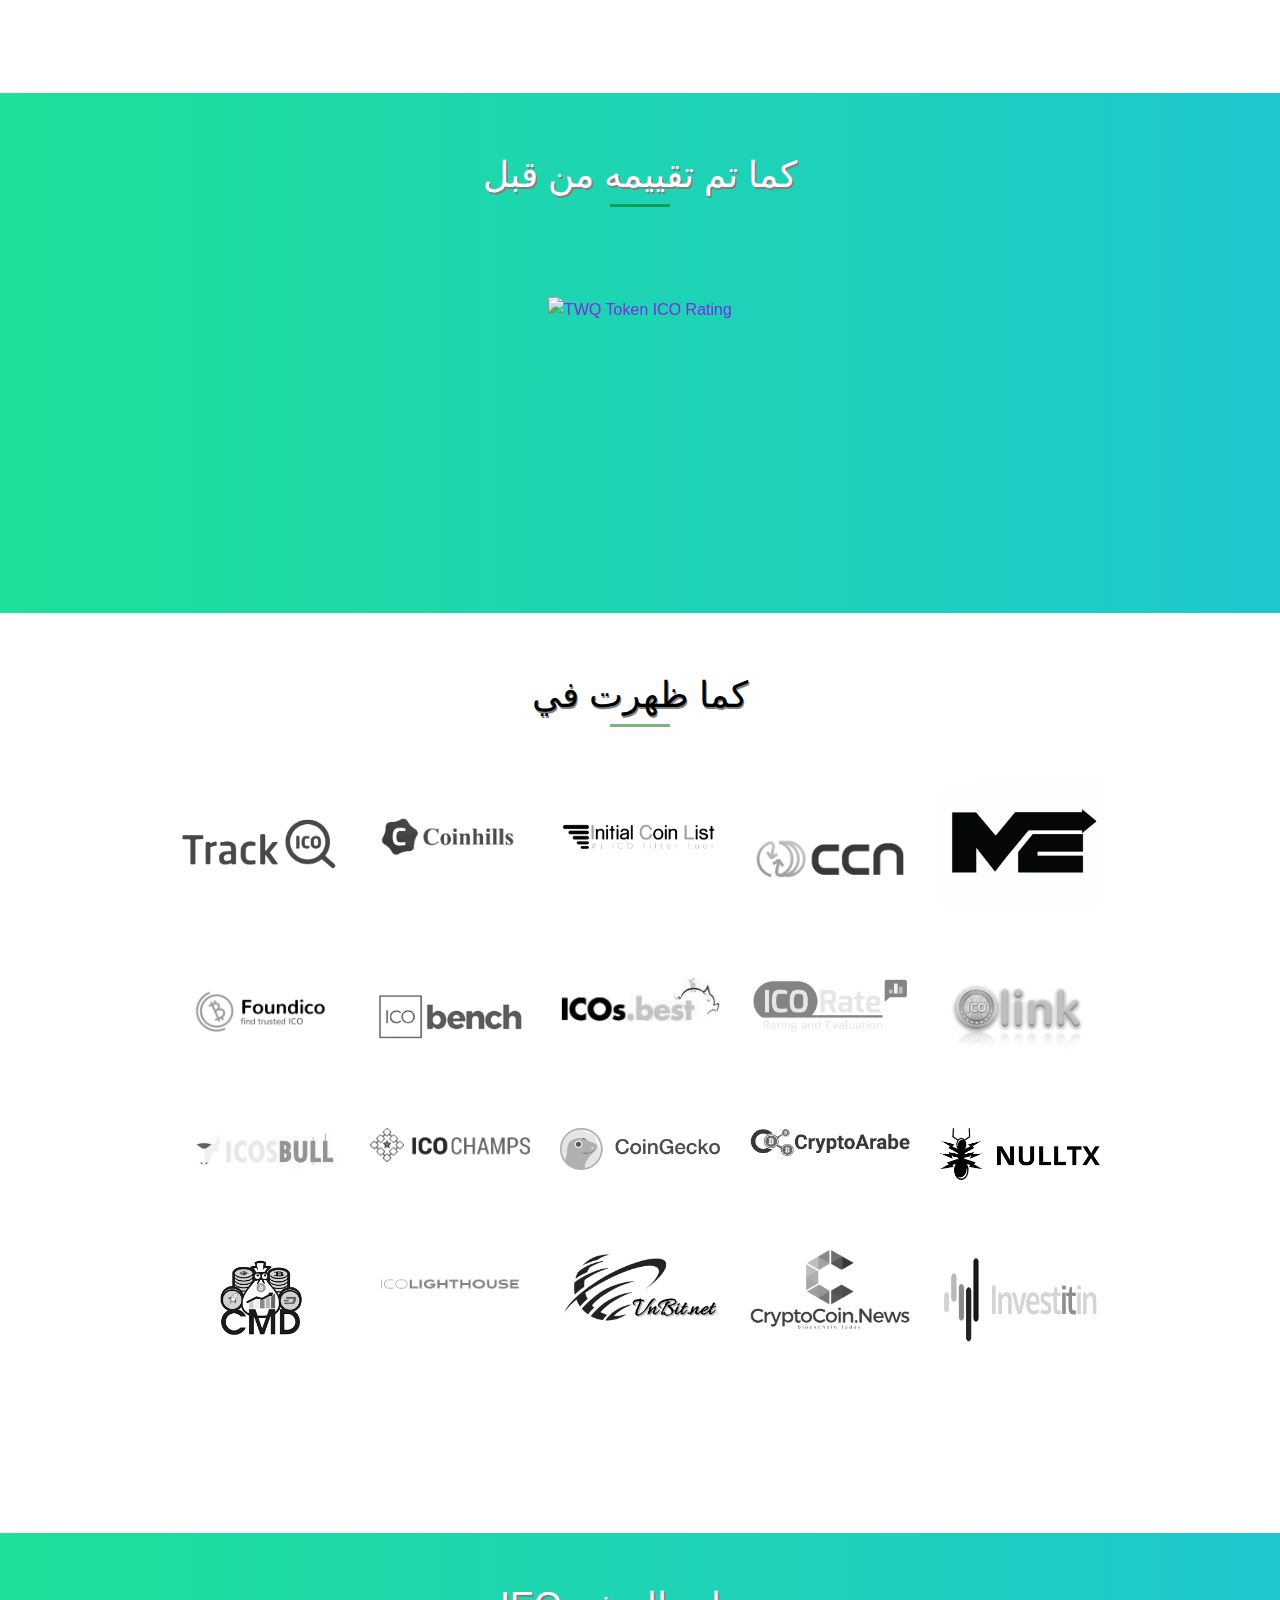
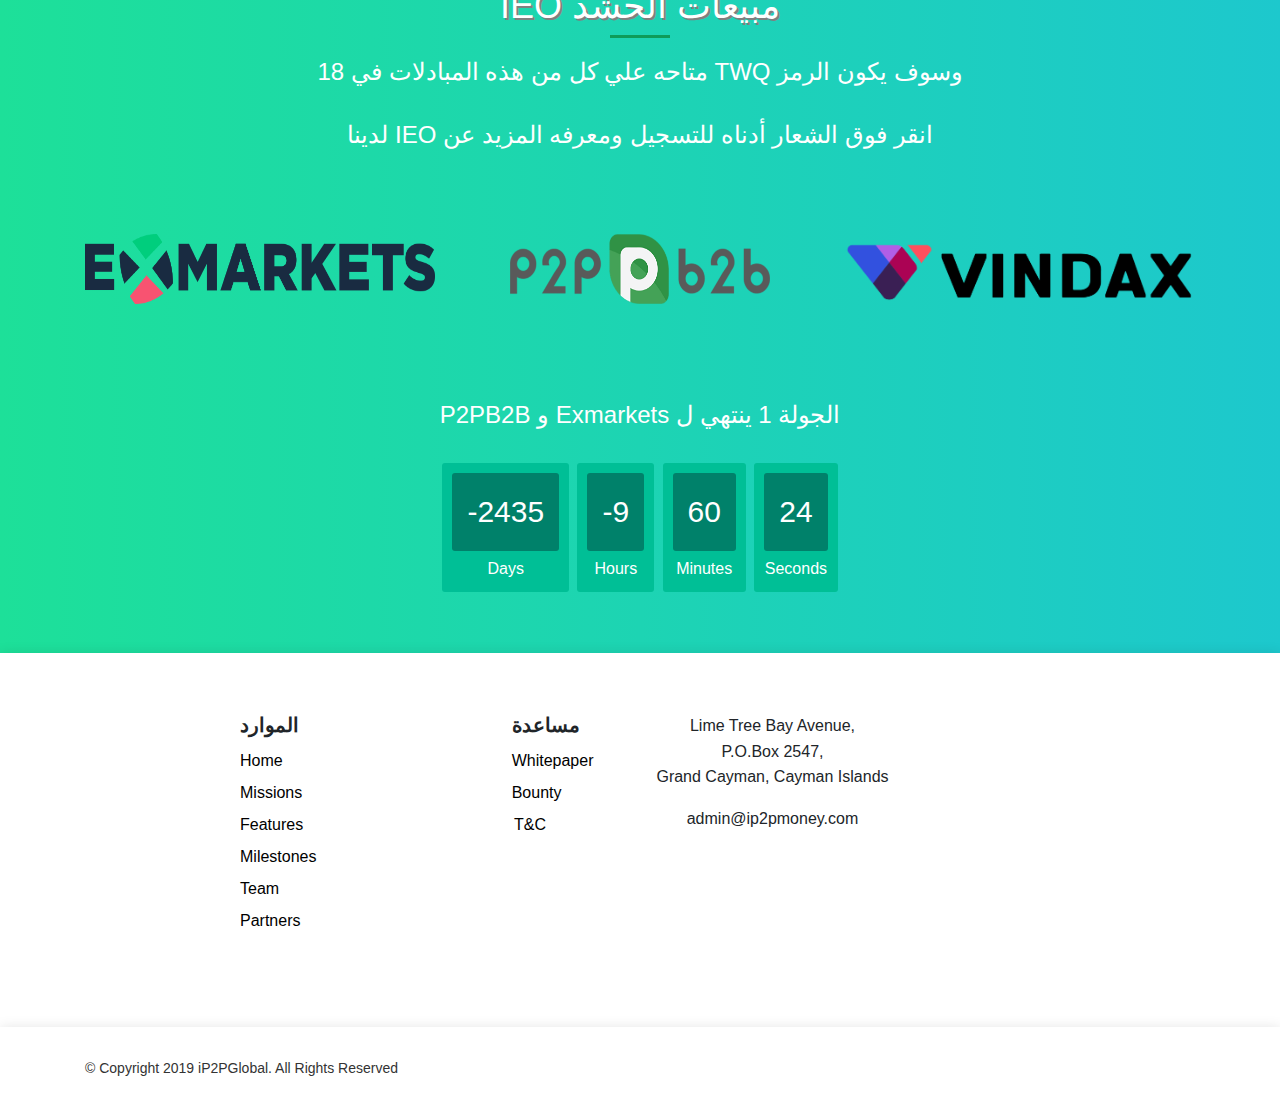
==== commit 283b8cd5: "Add files via upload" ====
--- a/iP2PGlobal/index_ar.html
+++ b/iP2PGlobal/index_ar.html
@@ -905,6 +905,8 @@
 		  
       </div><br><br><br>
 	
+	 <h4 style="color:white; font-family: Helvetica Neue, Helvetica;">P2PB2B و Exmarkets الجولة 1 ينتهي ل</h4>
+ <br>
 	
 <div id="clockdiv">
   <div>
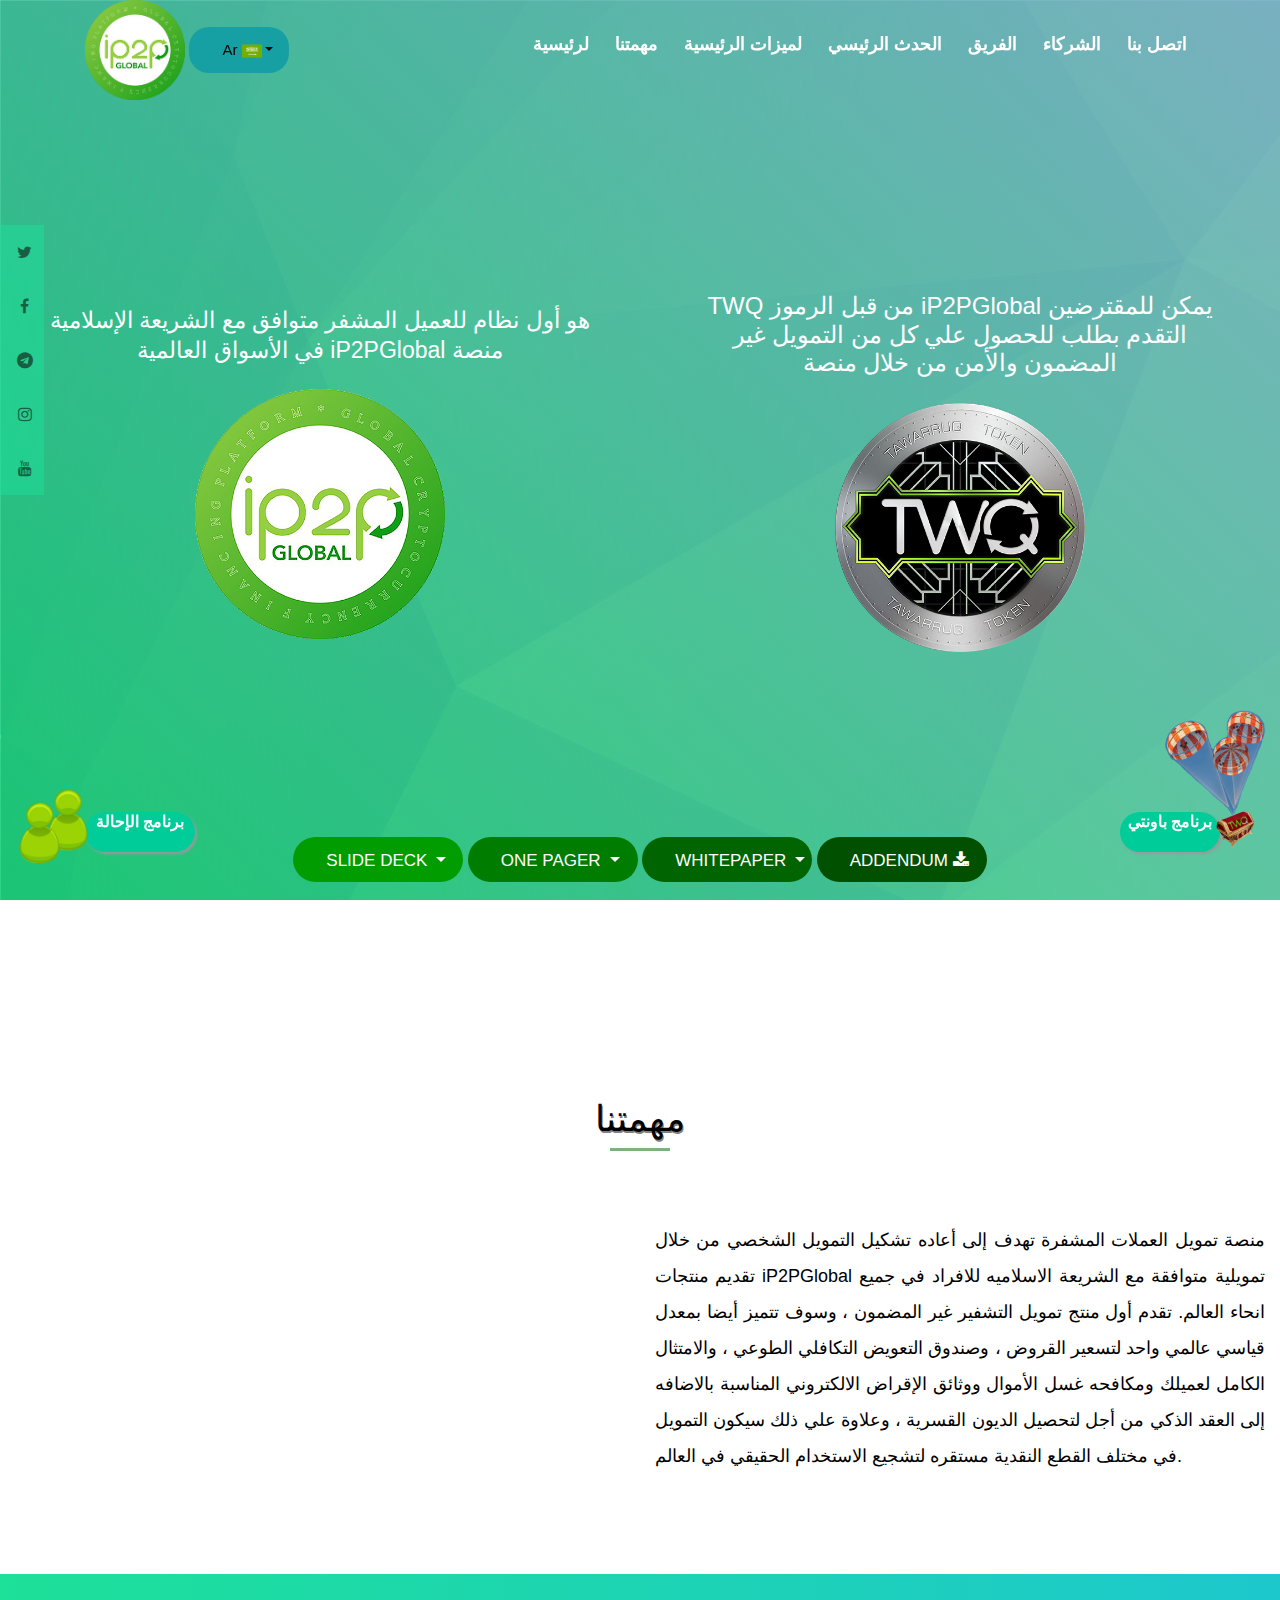
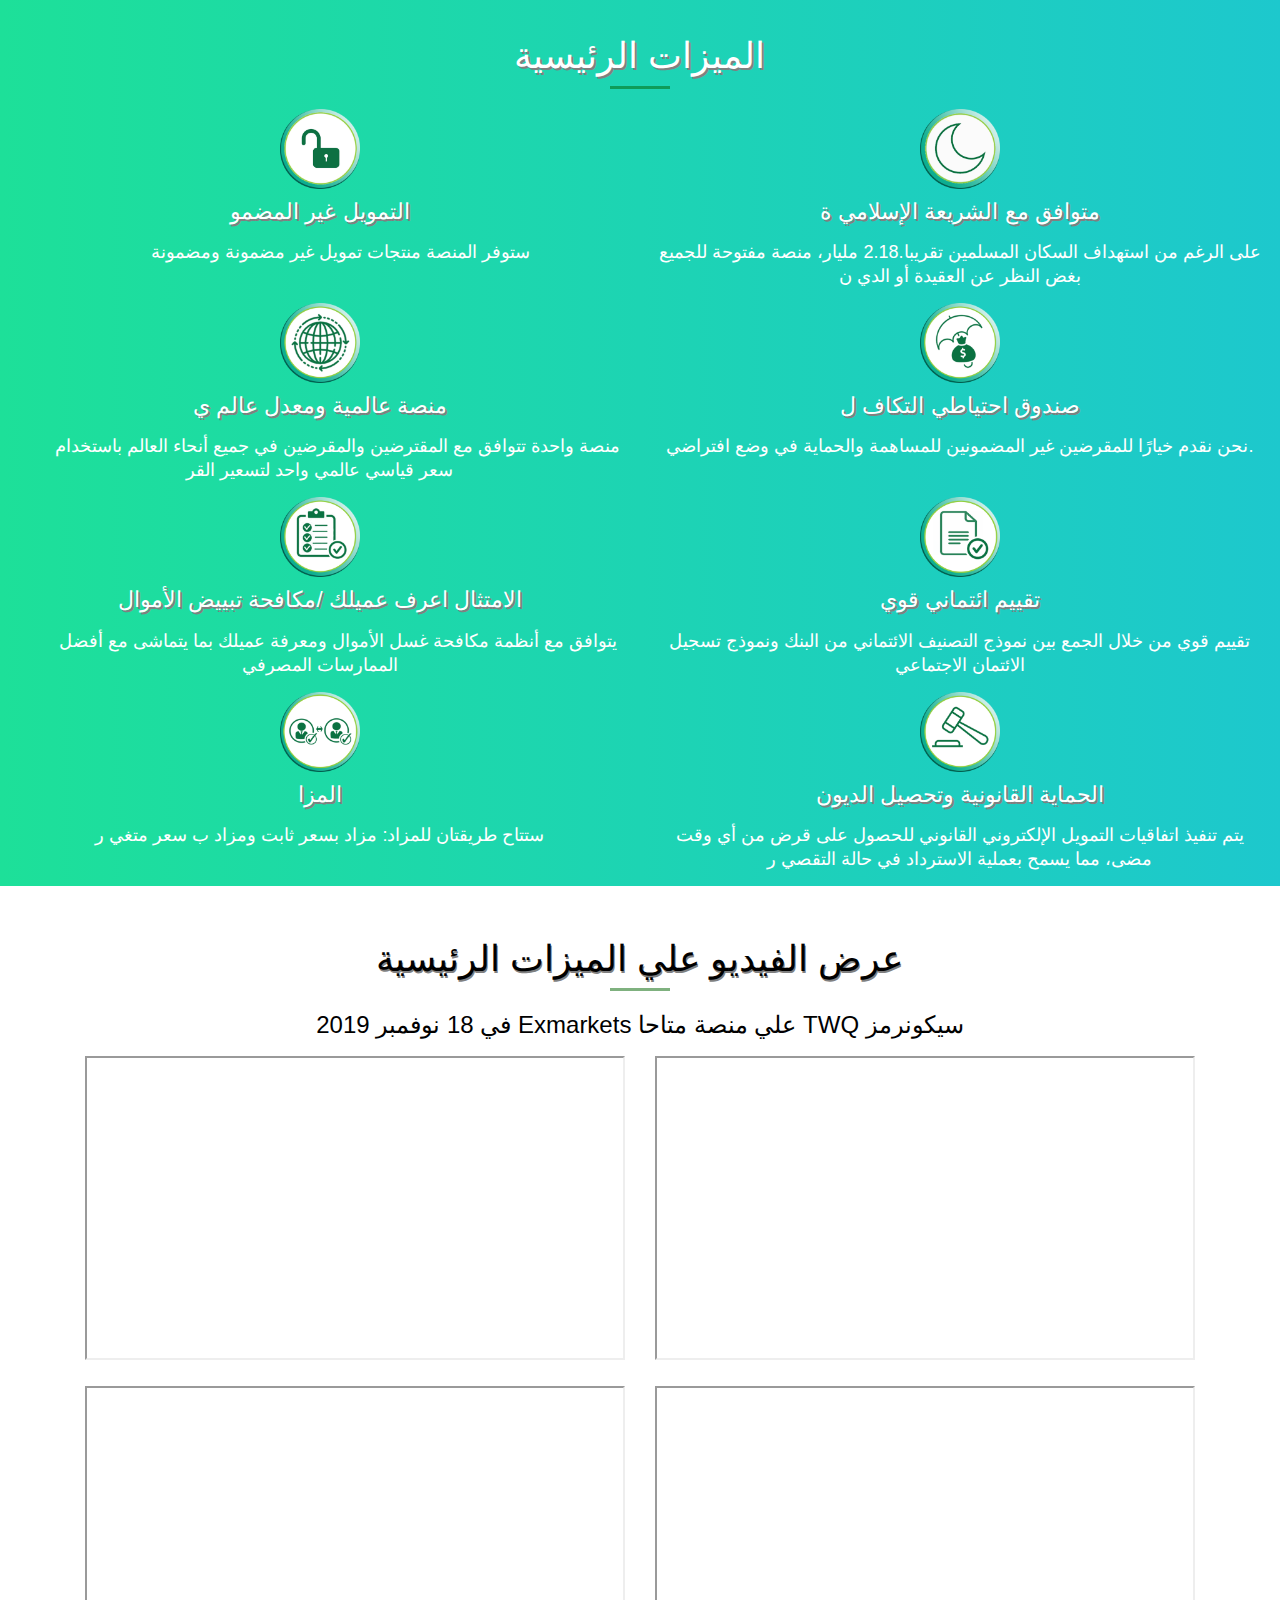
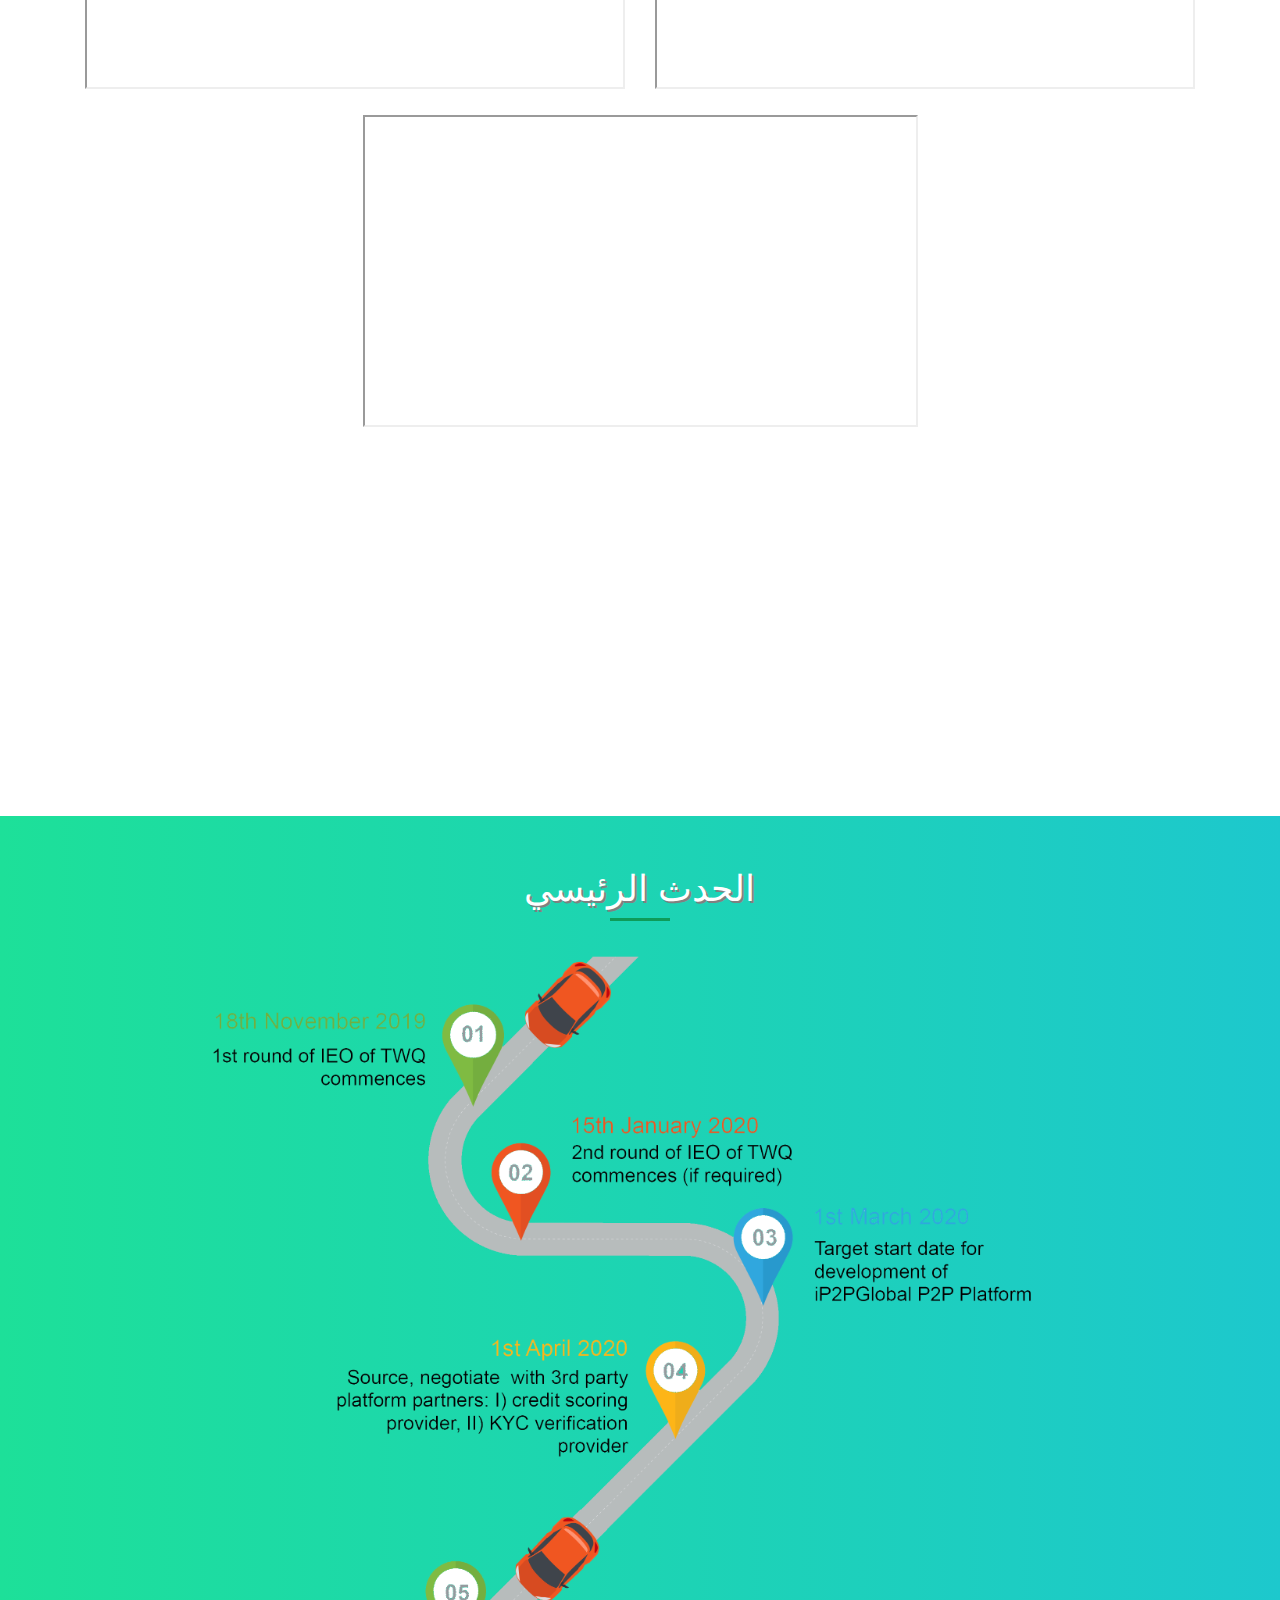
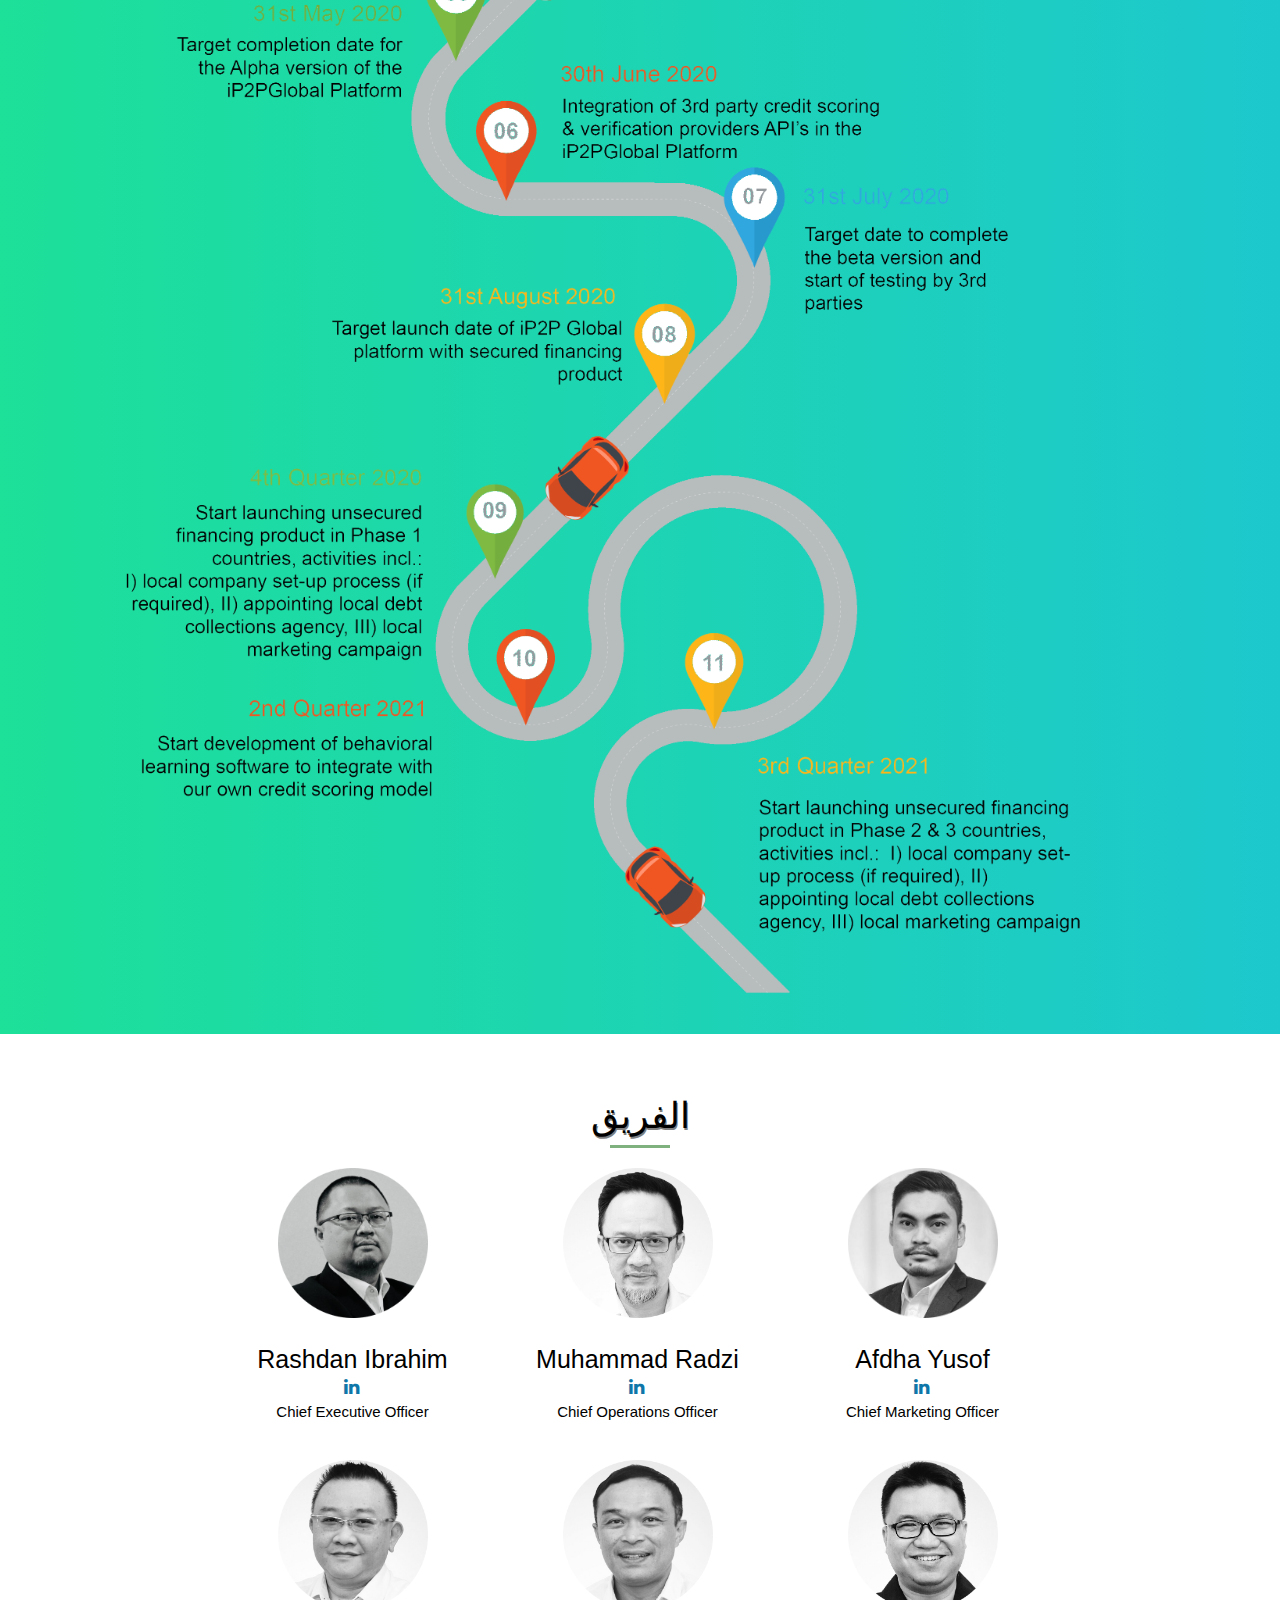
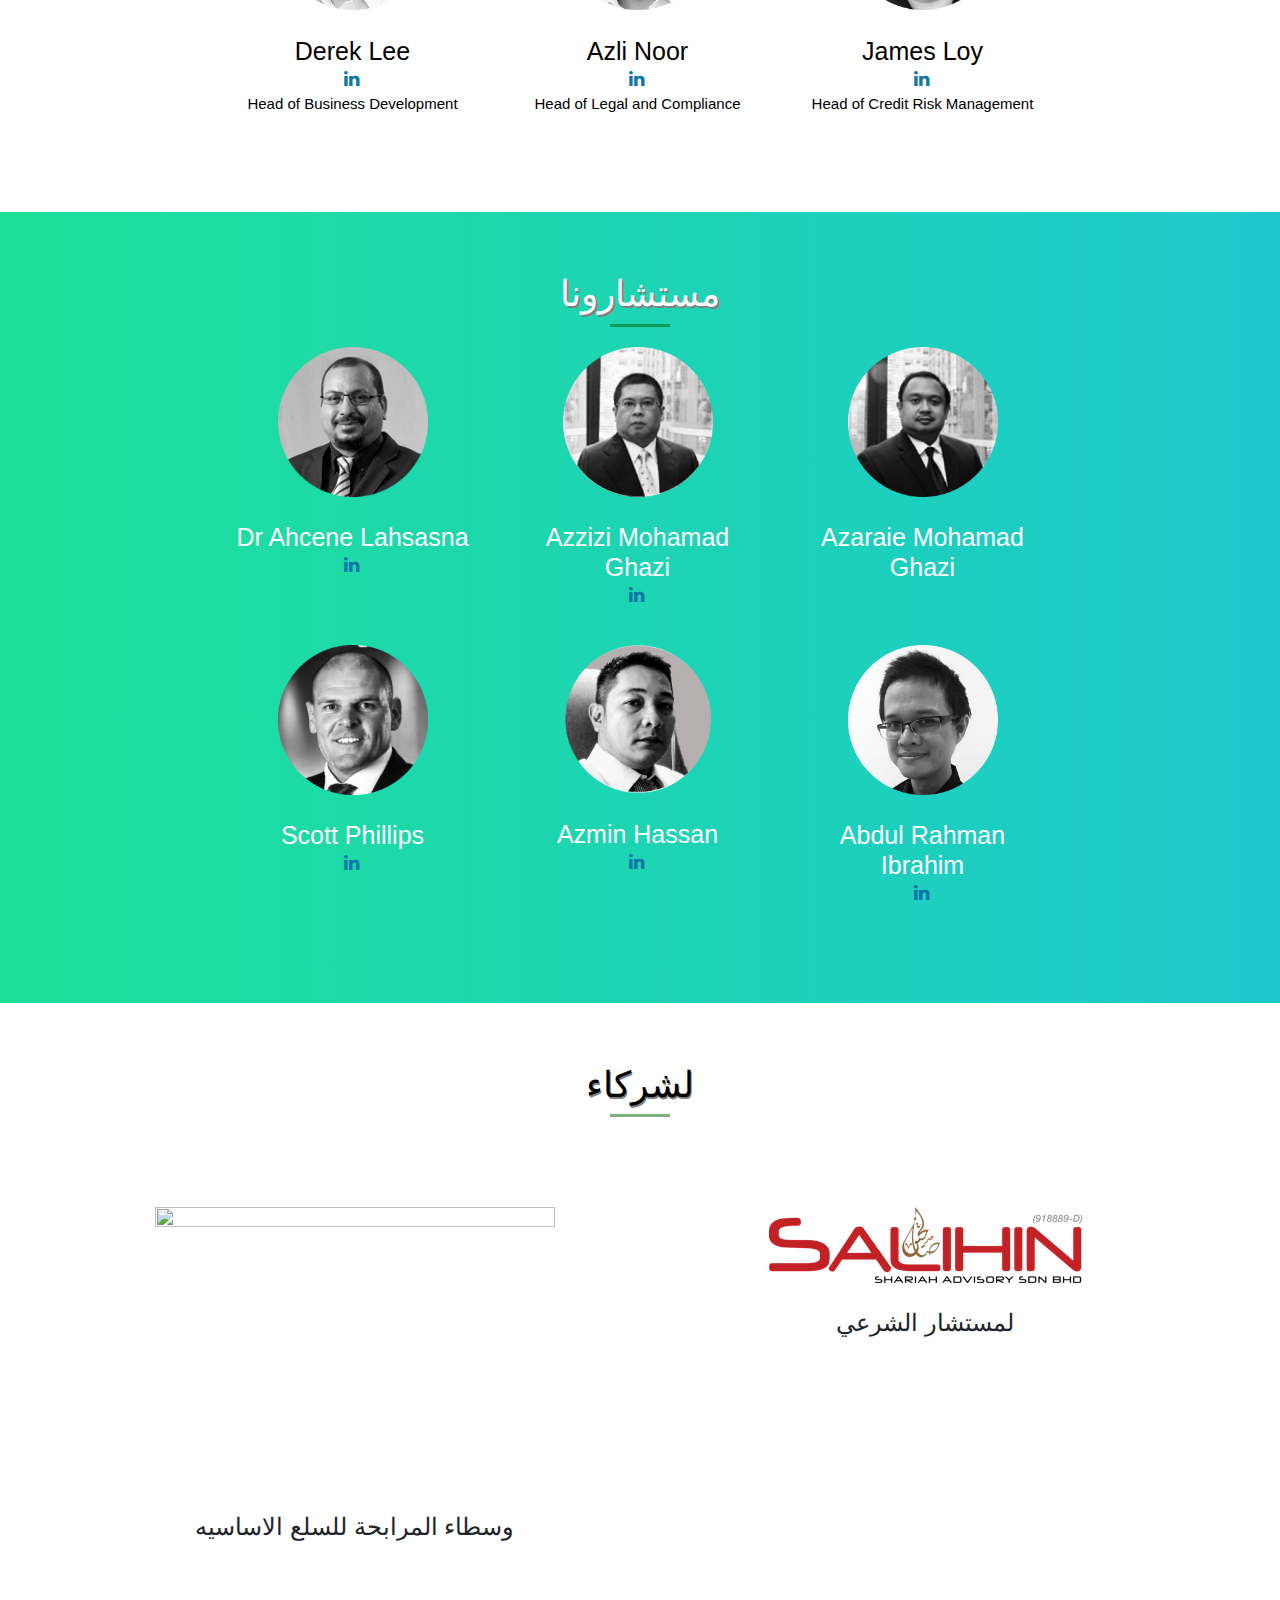
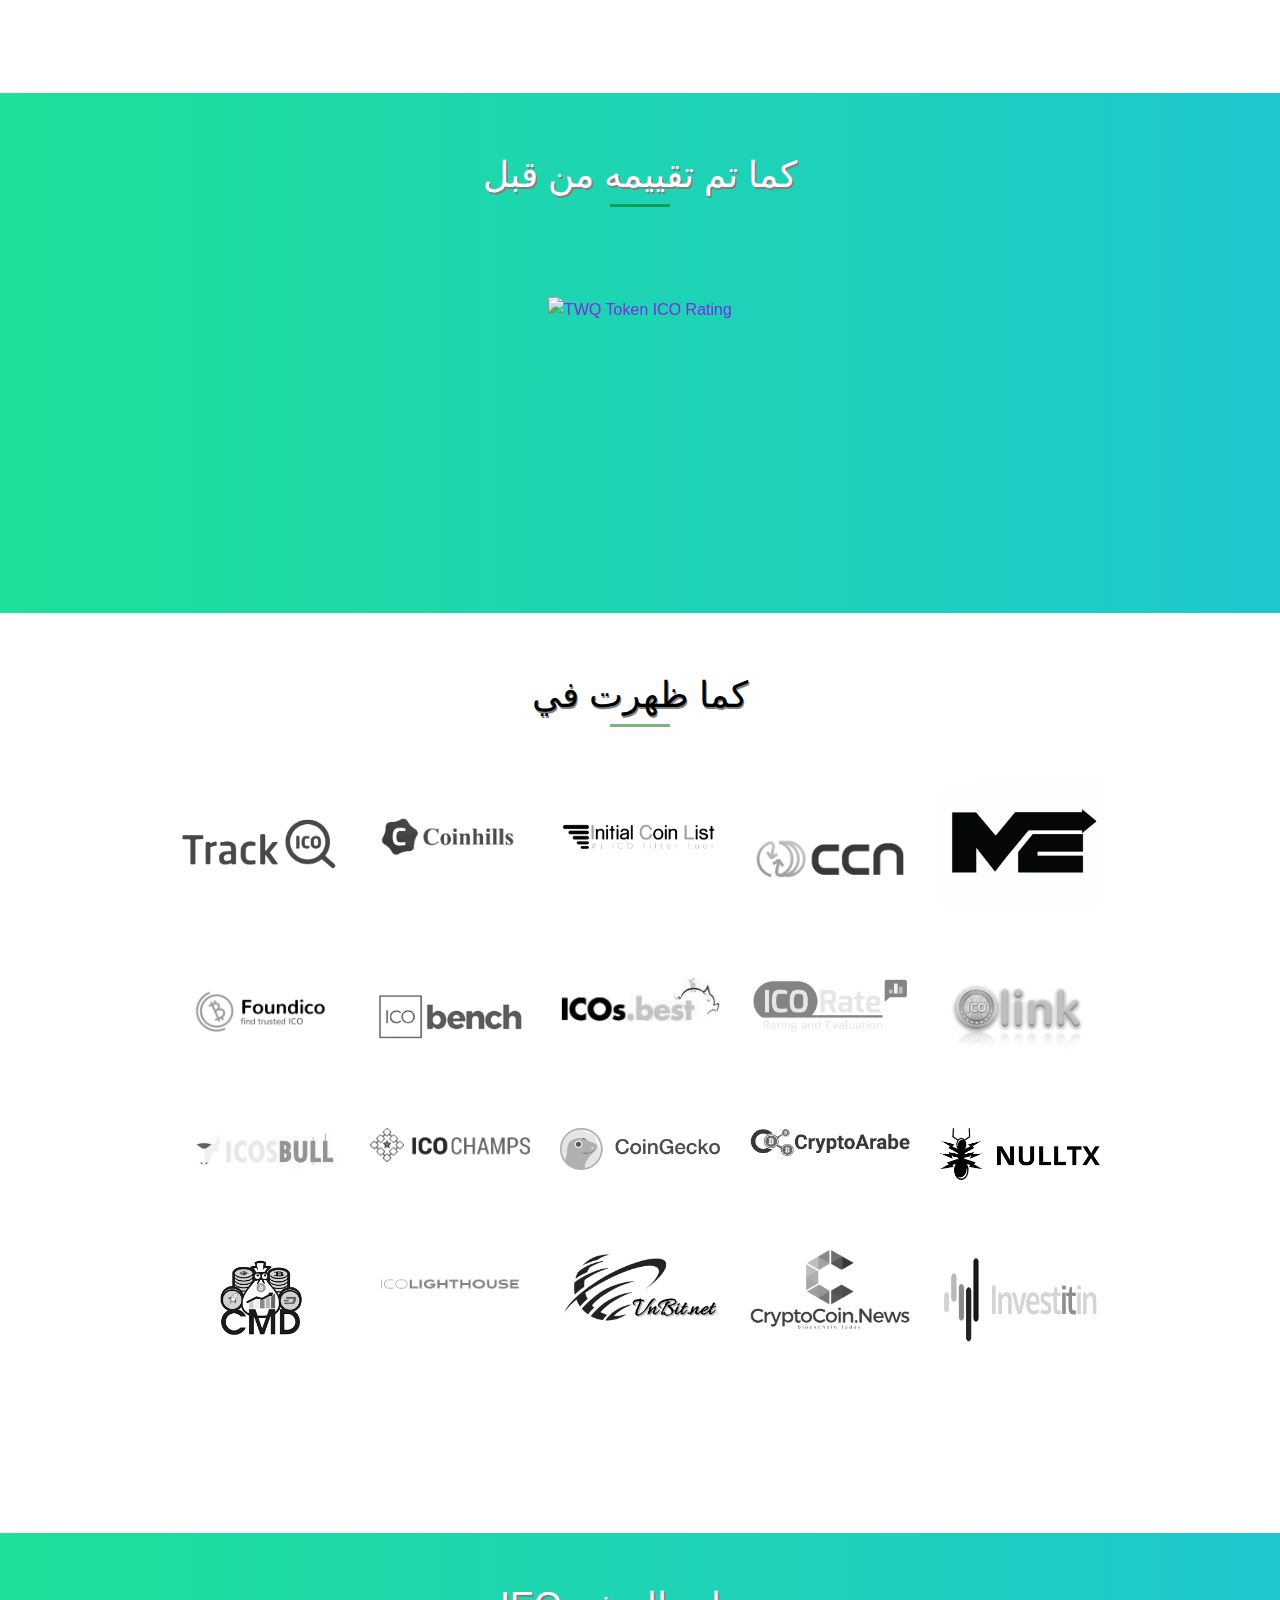
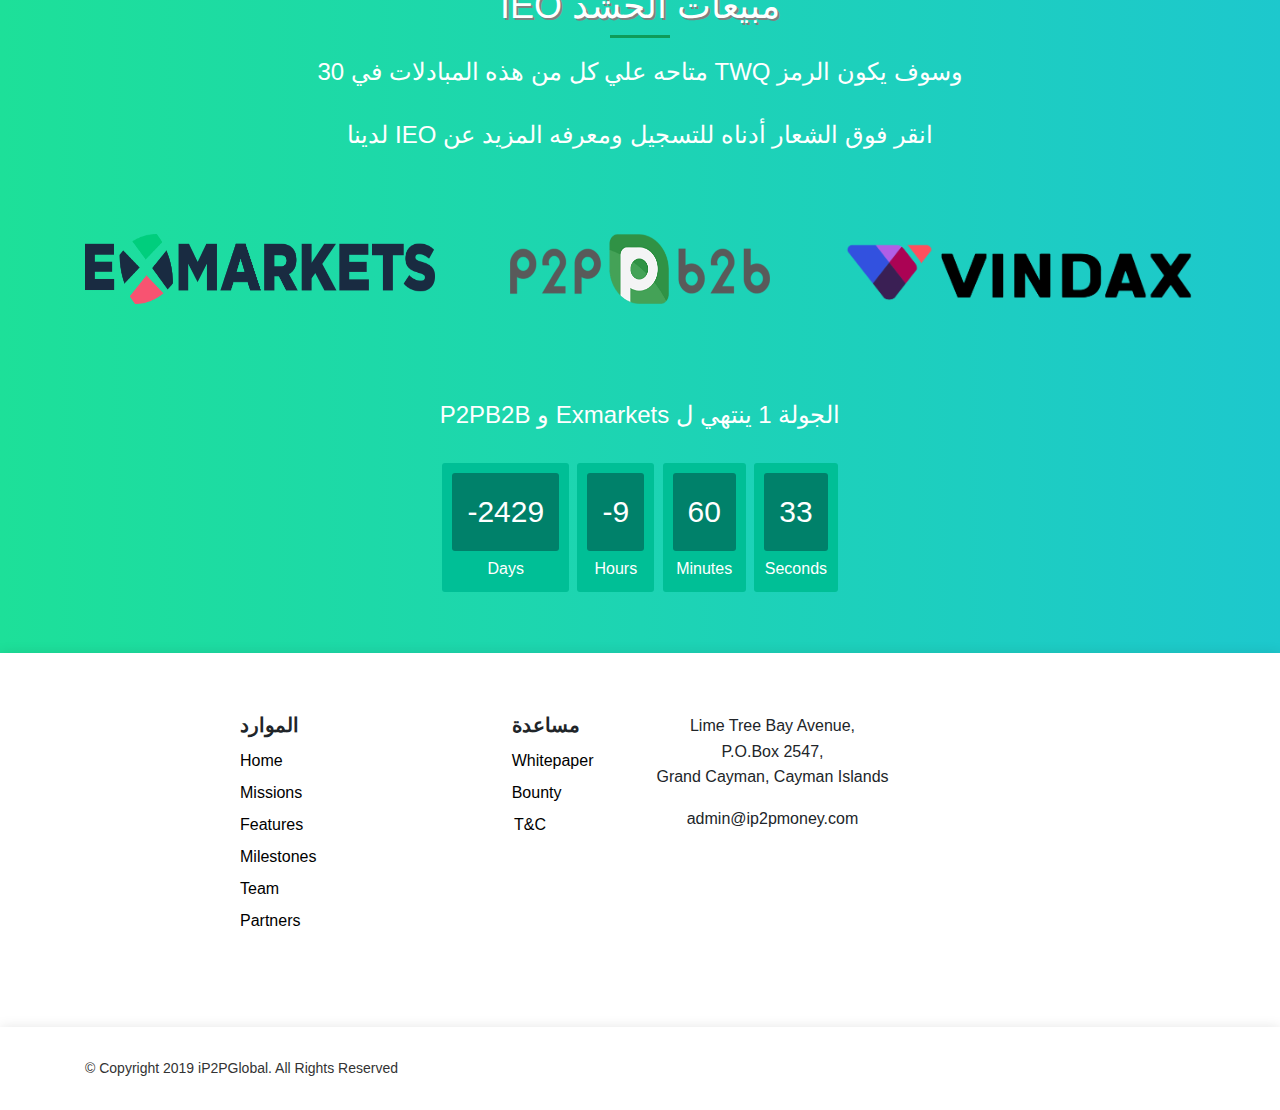
==== commit e9f3b2da: "Add files via upload" ====
--- a/iP2PGlobal/index_ar.html
+++ b/iP2PGlobal/index_ar.html
@@ -129,10 +129,17 @@
 	<li>
   </ul>
   
+<ul class="ct-socials">
+  <h6 ><a style="color:white" href="https://forms.gle/ieySb387tfDTzFoy8"><b> برنامج باونتي</b> </a></h6>
+  <a href="https://forms.gle/ieySb387tfDTzFoy8" class="bounty">
+  <img  width="100px" height=":200px" src="images/parachute.png" ><br><br>
+  </a>
+  </ul>
+  
   <ul class="ct-socials">
-  <h6 ><a style="color:white" href="https://forms.gle/ieySb387tfDTzFoy8"><b> الانجليزيه اضغط هنا للانضمام إلى برنامج المكافات</b> </a></h6>
-  <a href="https://forms.gle/ieySb387tfDTzFoy8" class="myform">
-  <img  width="100px" height=":200px" src="images/parachute.png" ><br><br>
+  <h5 ><a style="color:white" href="https://docs.google.com/forms/d/e/1FAIpQLSfparz4_qGFuqMs00x_SForGwaUKhwKw8gzGnAtvNbczGTdww/viewform?usp=sf_link"><b> برنامج الإحالة</b> </a></h5>
+  <a href="https://forms.gle/ieySb387tfDTzFoy8" class="referral">
+  <img  width="70px" height=":160px" src="images/referral.png" ><br><br>
   </a>
   </ul>
   
@@ -876,7 +883,7 @@
           <span class="section-divider"></span>
         </div>
 
-	  <h4 style="color:white; font-family: Helvetica Neue, Helvetica;">18 متاحه علي كل من هذه المبادلات في TWQ  وسوف يكون الرمز  </h4>
+	  <h4 style="color:white; font-family: Helvetica Neue, Helvetica;">30 متاحه علي كل من هذه المبادلات في TWQ  وسوف يكون الرمز  </h4>
  <br>
    <h4 style="color:white; font-family: Helvetica Neue, Helvetica;">لدينا IEO  انقر فوق الشعار أدناه للتسجيل ومعرفه المزيد عن </h4>
  <br><br><br>
--- a/iP2PGlobal/css/style.css
+++ b/iP2PGlobal/css/style.css
@@ -246,6 +246,10 @@
 	
 	#intro p{
 	margin-bottom:50px;	
+	}
+	
+	#intro .btn-group{
+	margin-bottom:50px;
 	}
 	
 	
@@ -294,12 +298,25 @@
 }
 
 
-.myform{
+.bounty{
 	position:fixed;
 	width:110px;
 	height:100px;
 	bottom:90px;
 	right:10px;
+	
+	color:#FFF;
+	
+	text-align:center;
+	
+}
+
+.referral{
+	position:fixed;
+	width:90px;
+	height:60px;
+	bottom:50px;
+	left:10px;
 	
 	color:#FFF;
 	
--- a/iP2PGlobal/css/social_share.css
+++ b/iP2PGlobal/css/social_share.css
@@ -62,13 +62,30 @@
     font-weight: 400;
     letter-spacing: -1px;
 	position:fixed;
-	width:200px;
+	width:100px;
 	height:40px;
 	bottom:40px;
 	right:60px;
 	background-color:#0C9;
 	color:#FFF;
 	border-radius:50px;
+	text-align:center;
+	box-shadow: 2px 2px 3px #999;
+}
+
+.ct-socials h5 {
+    font-weight: 400;
+	font-size:16px;
+    letter-spacing: -1px;
+	position:fixed;
+	width:110px;
+	height:40px;
+	bottom:40px;
+	left:85px;
+	background-color:#0C9;
+	color:#FFF;
+	border-radius:50px;
+		
 	text-align:center;
 	box-shadow: 2px 2px 3px #999;
 }
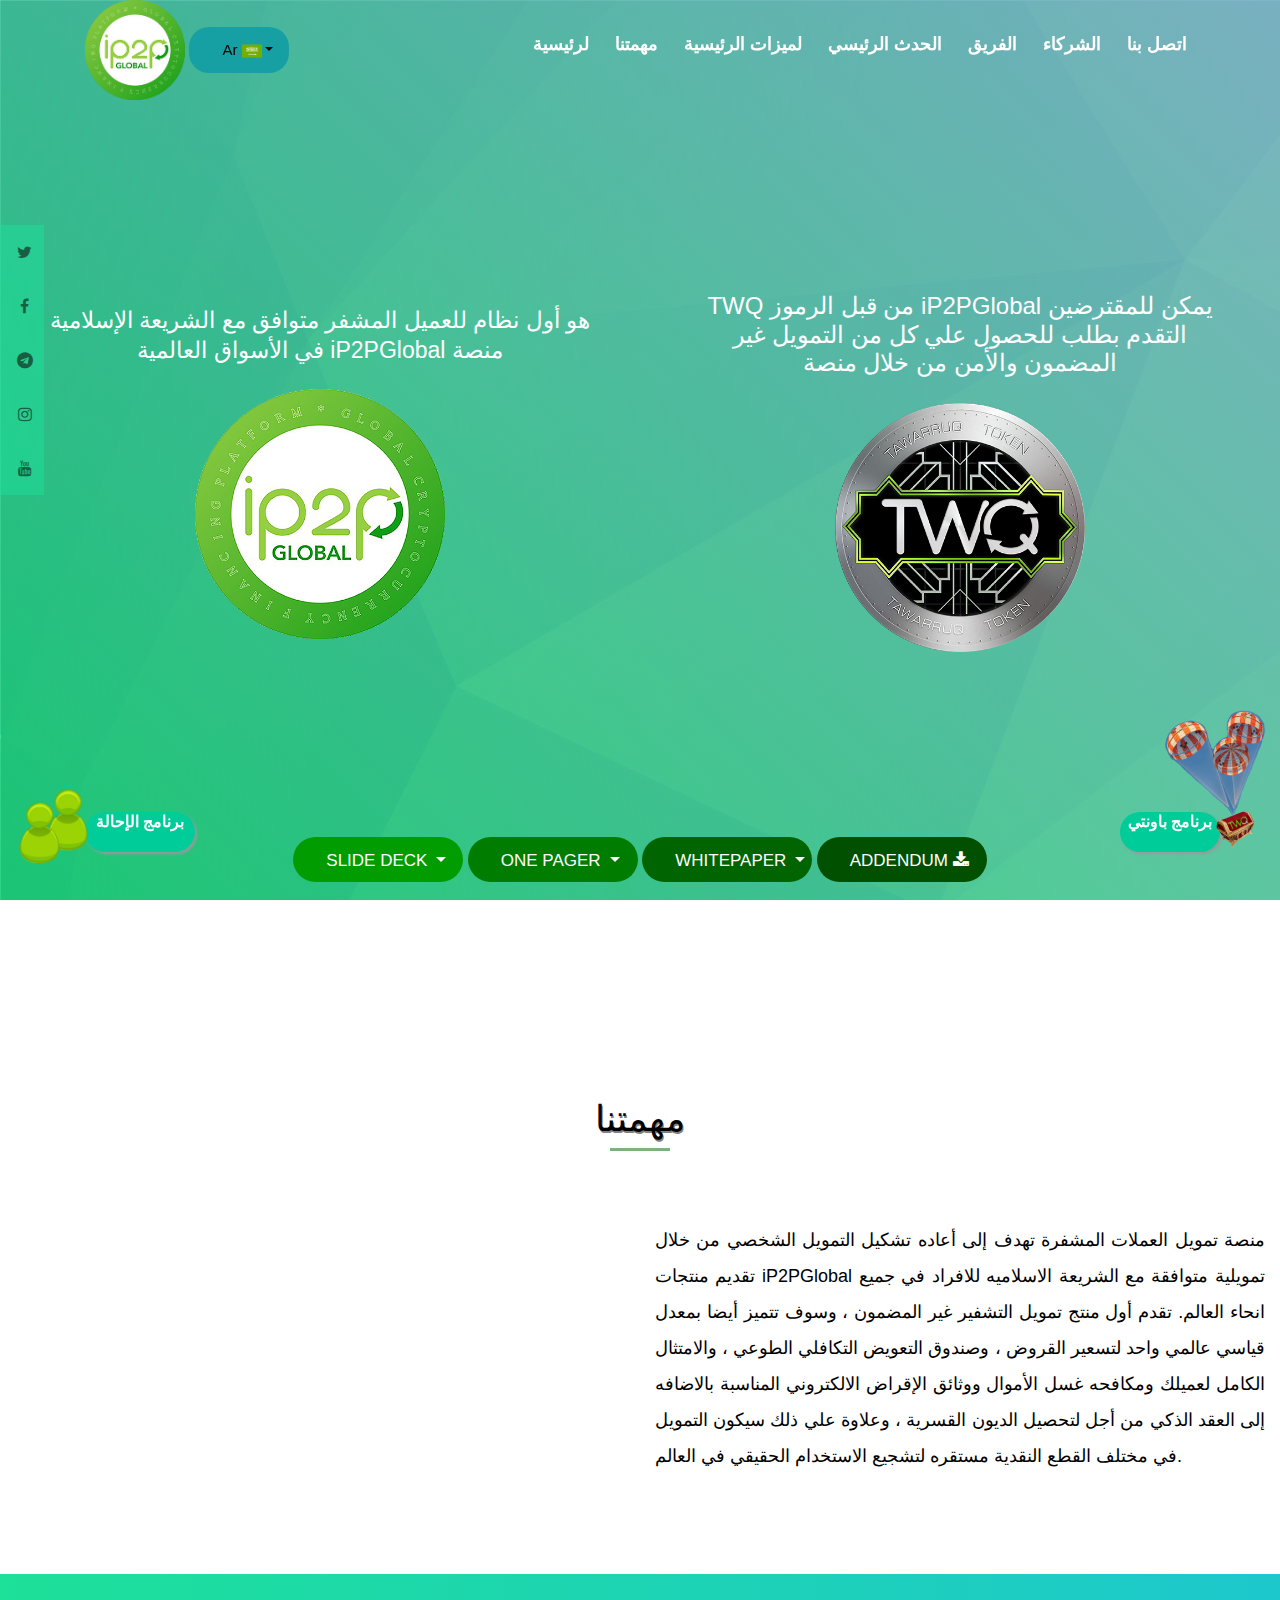
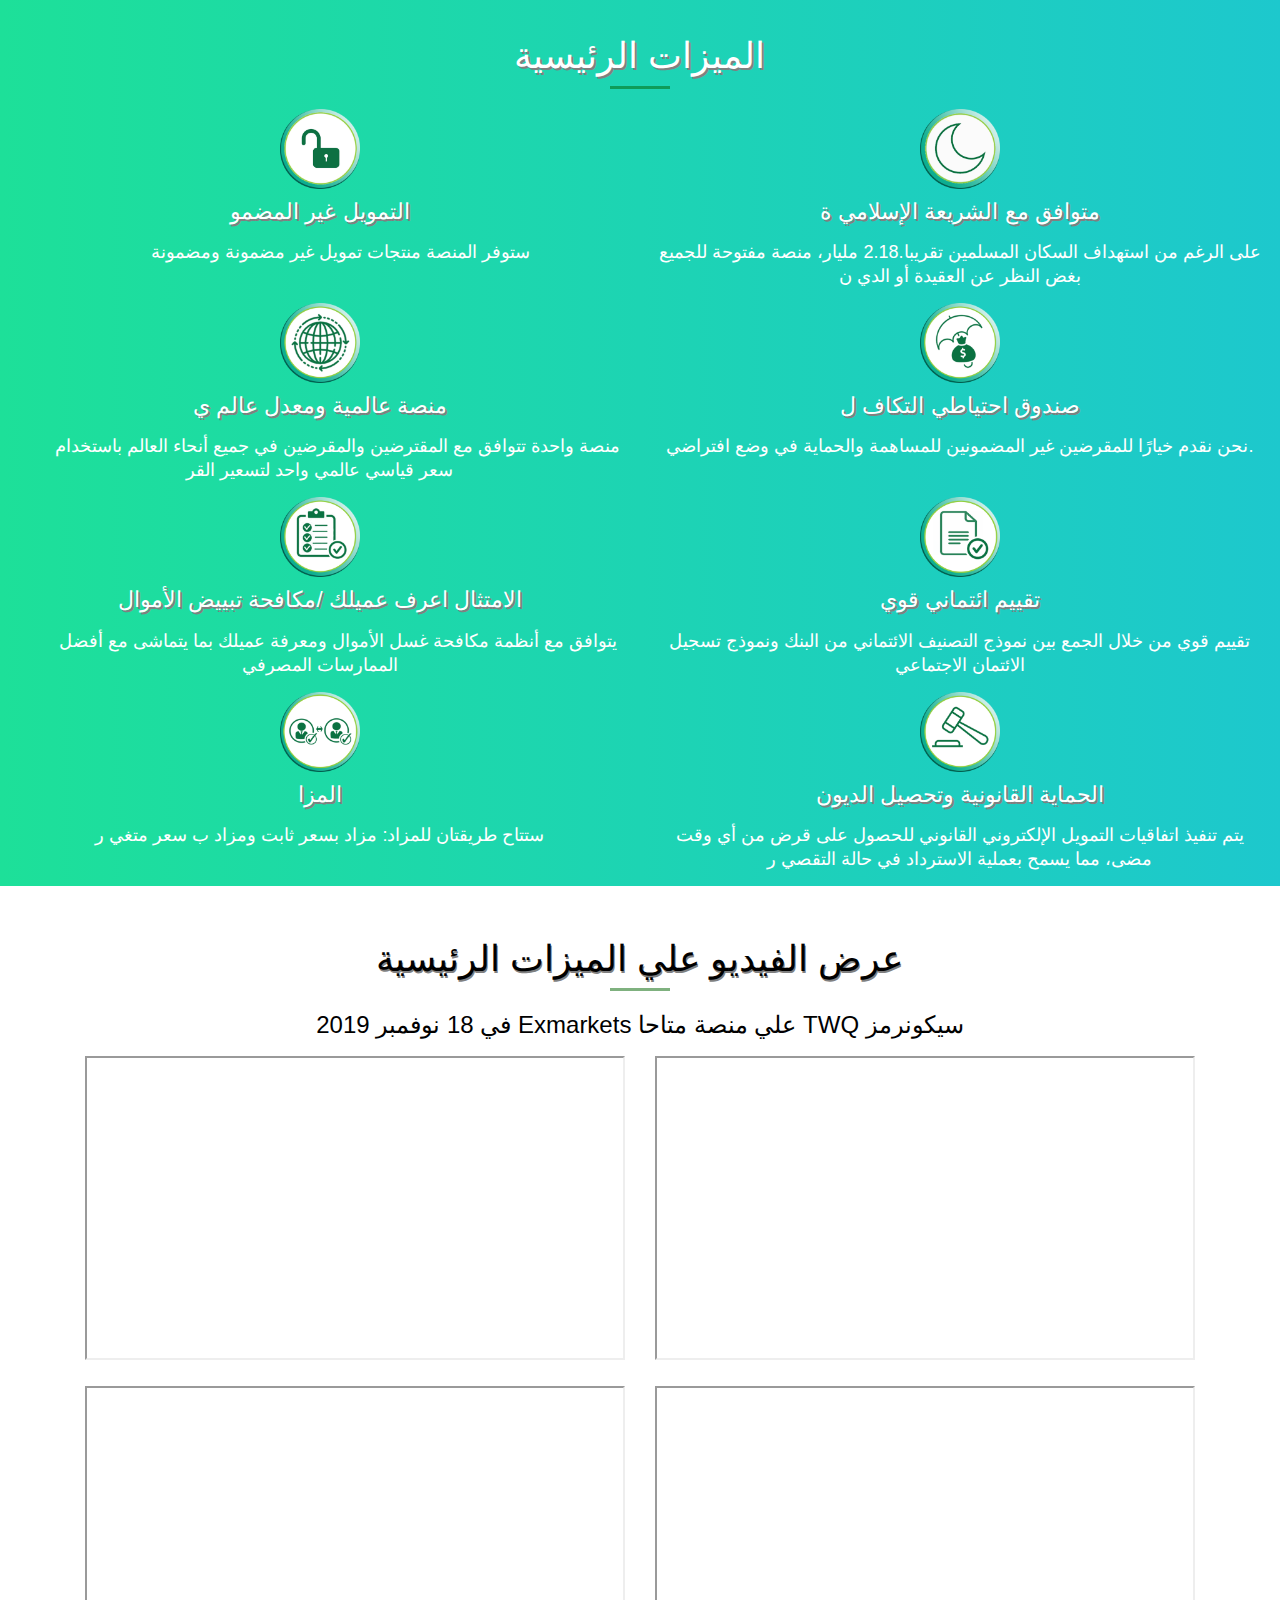
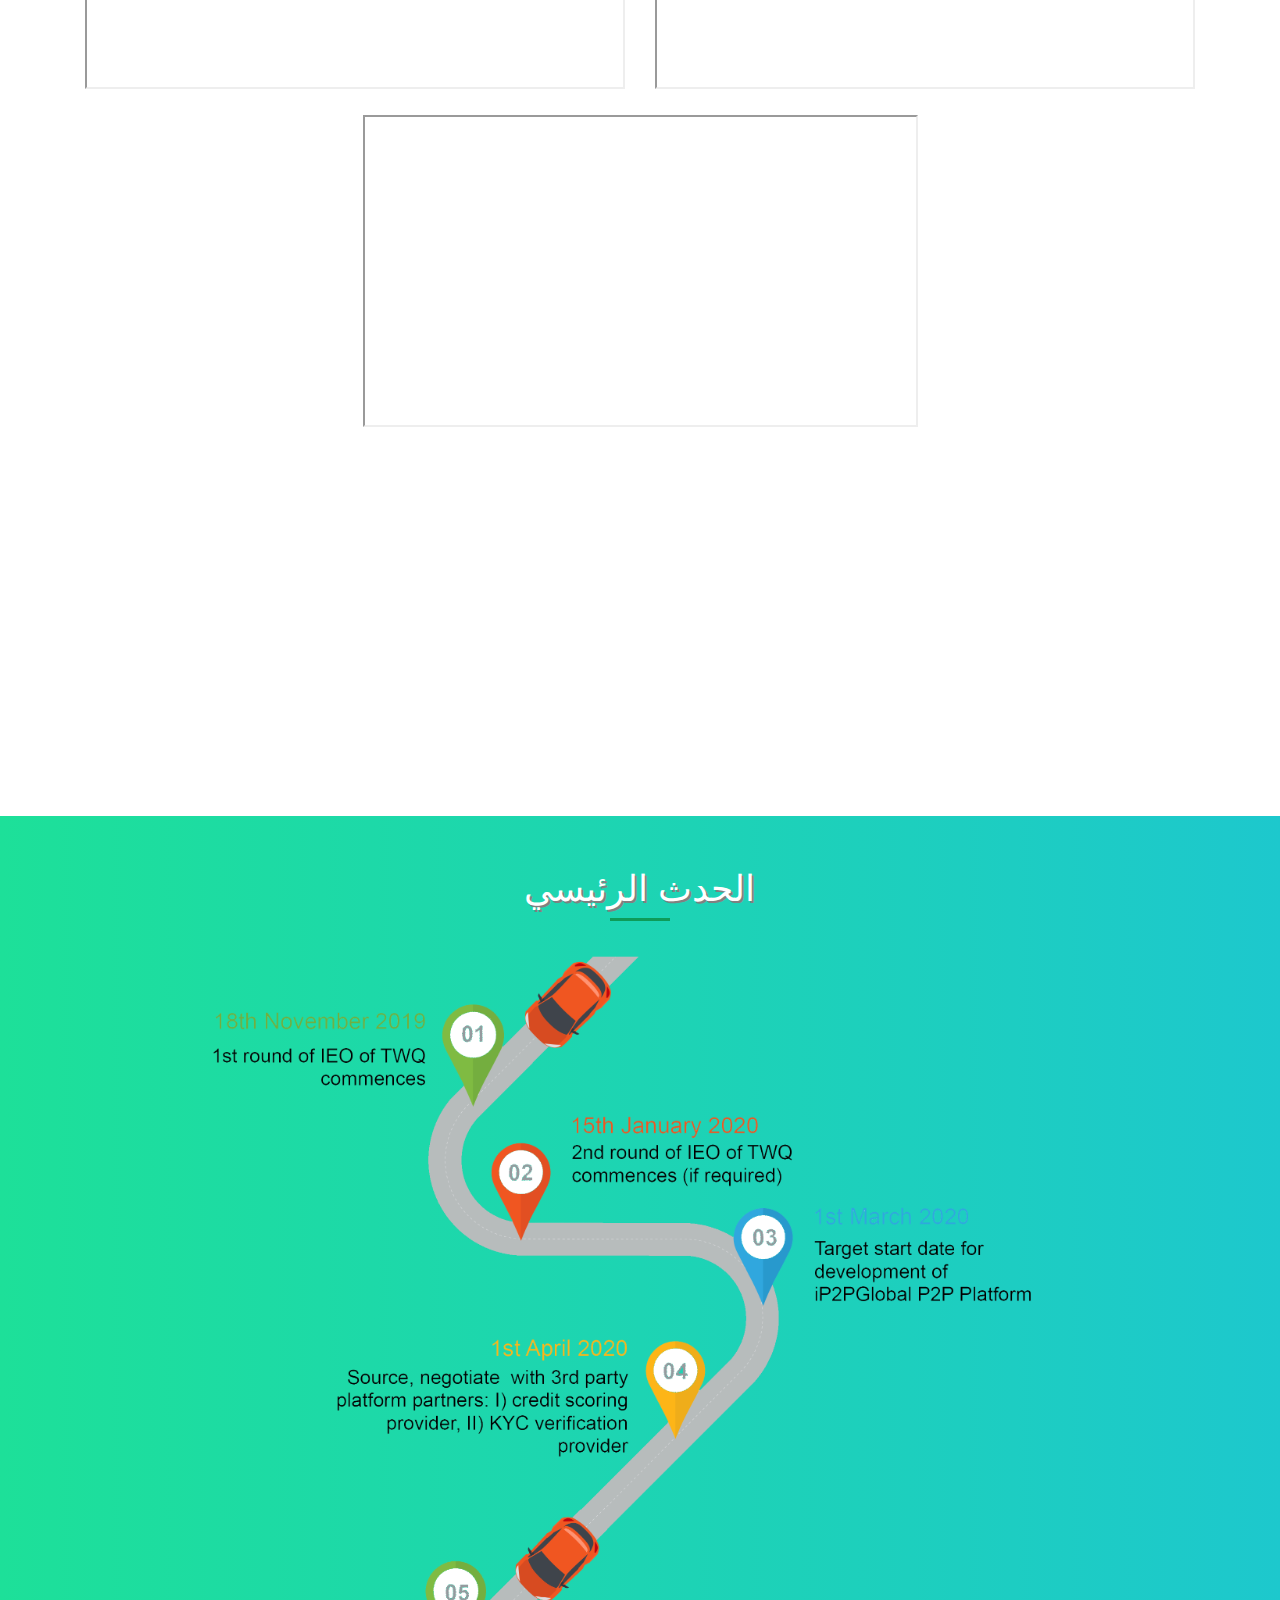
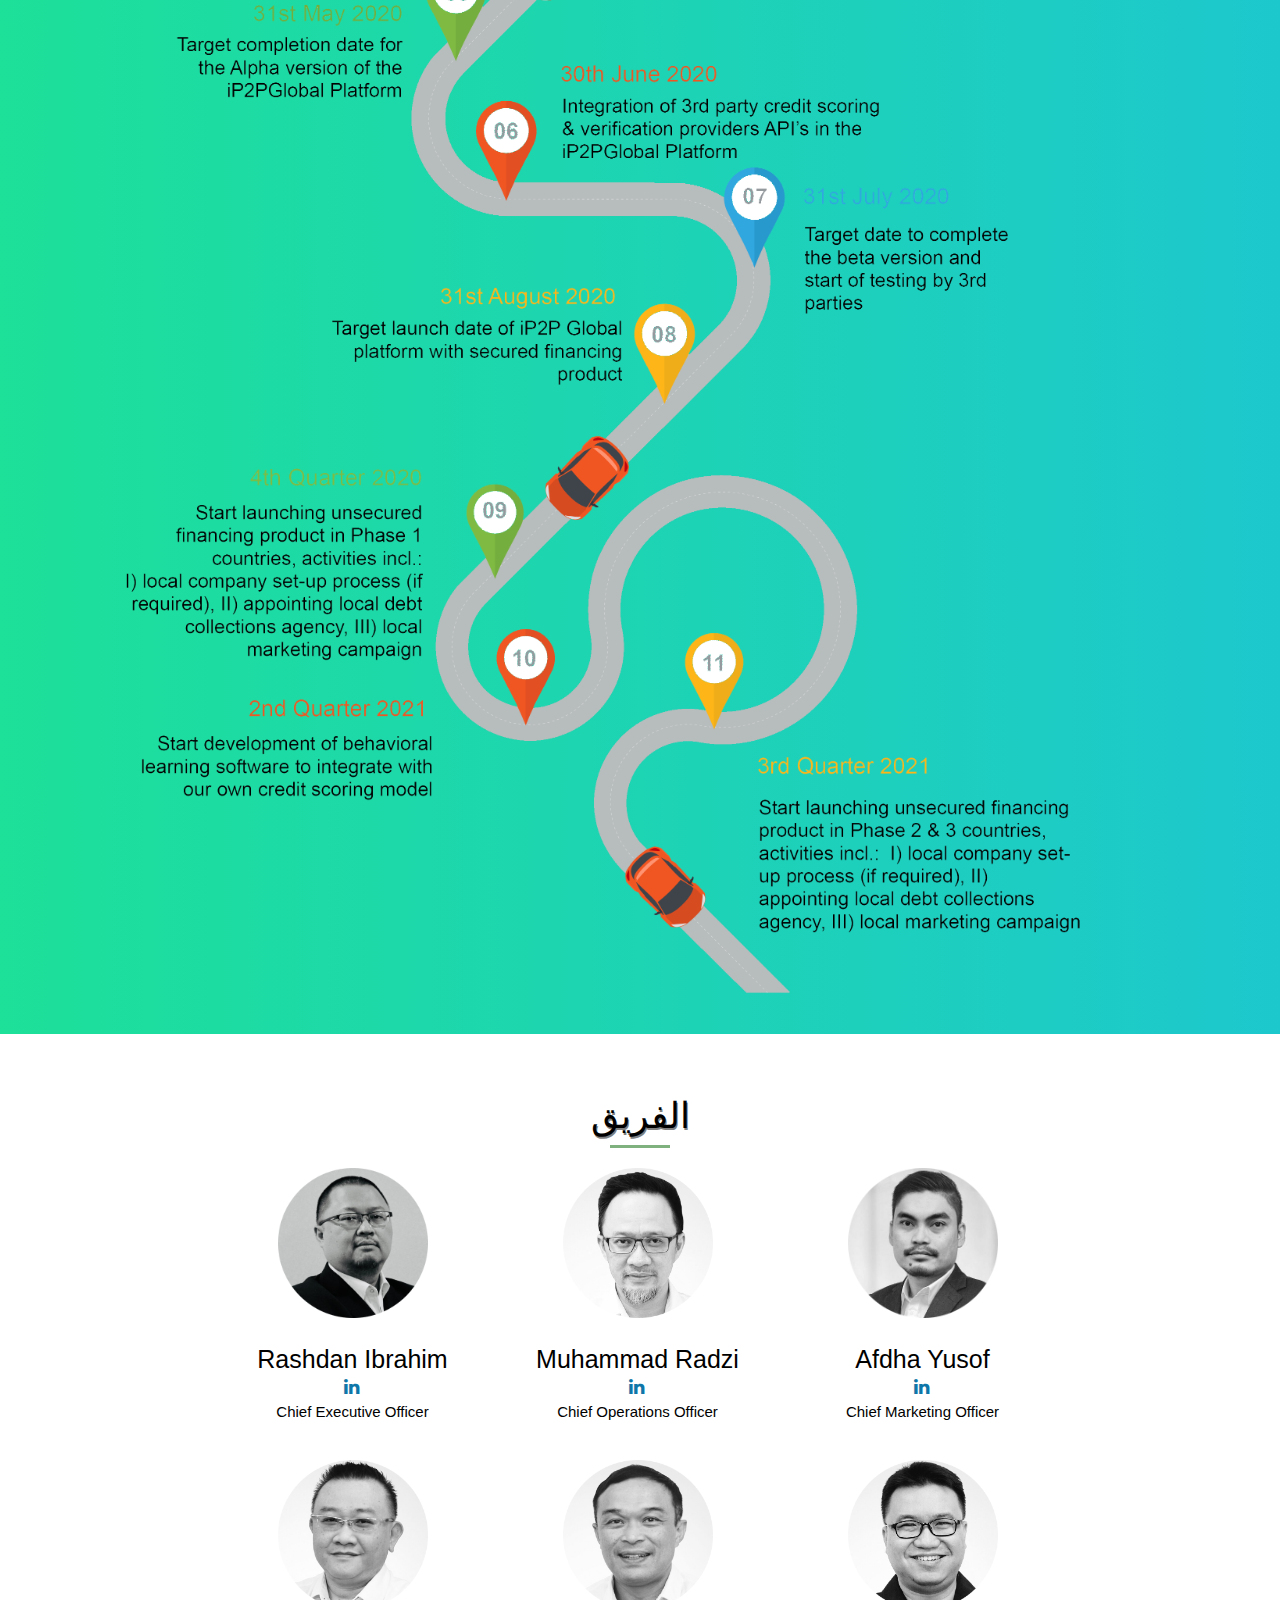
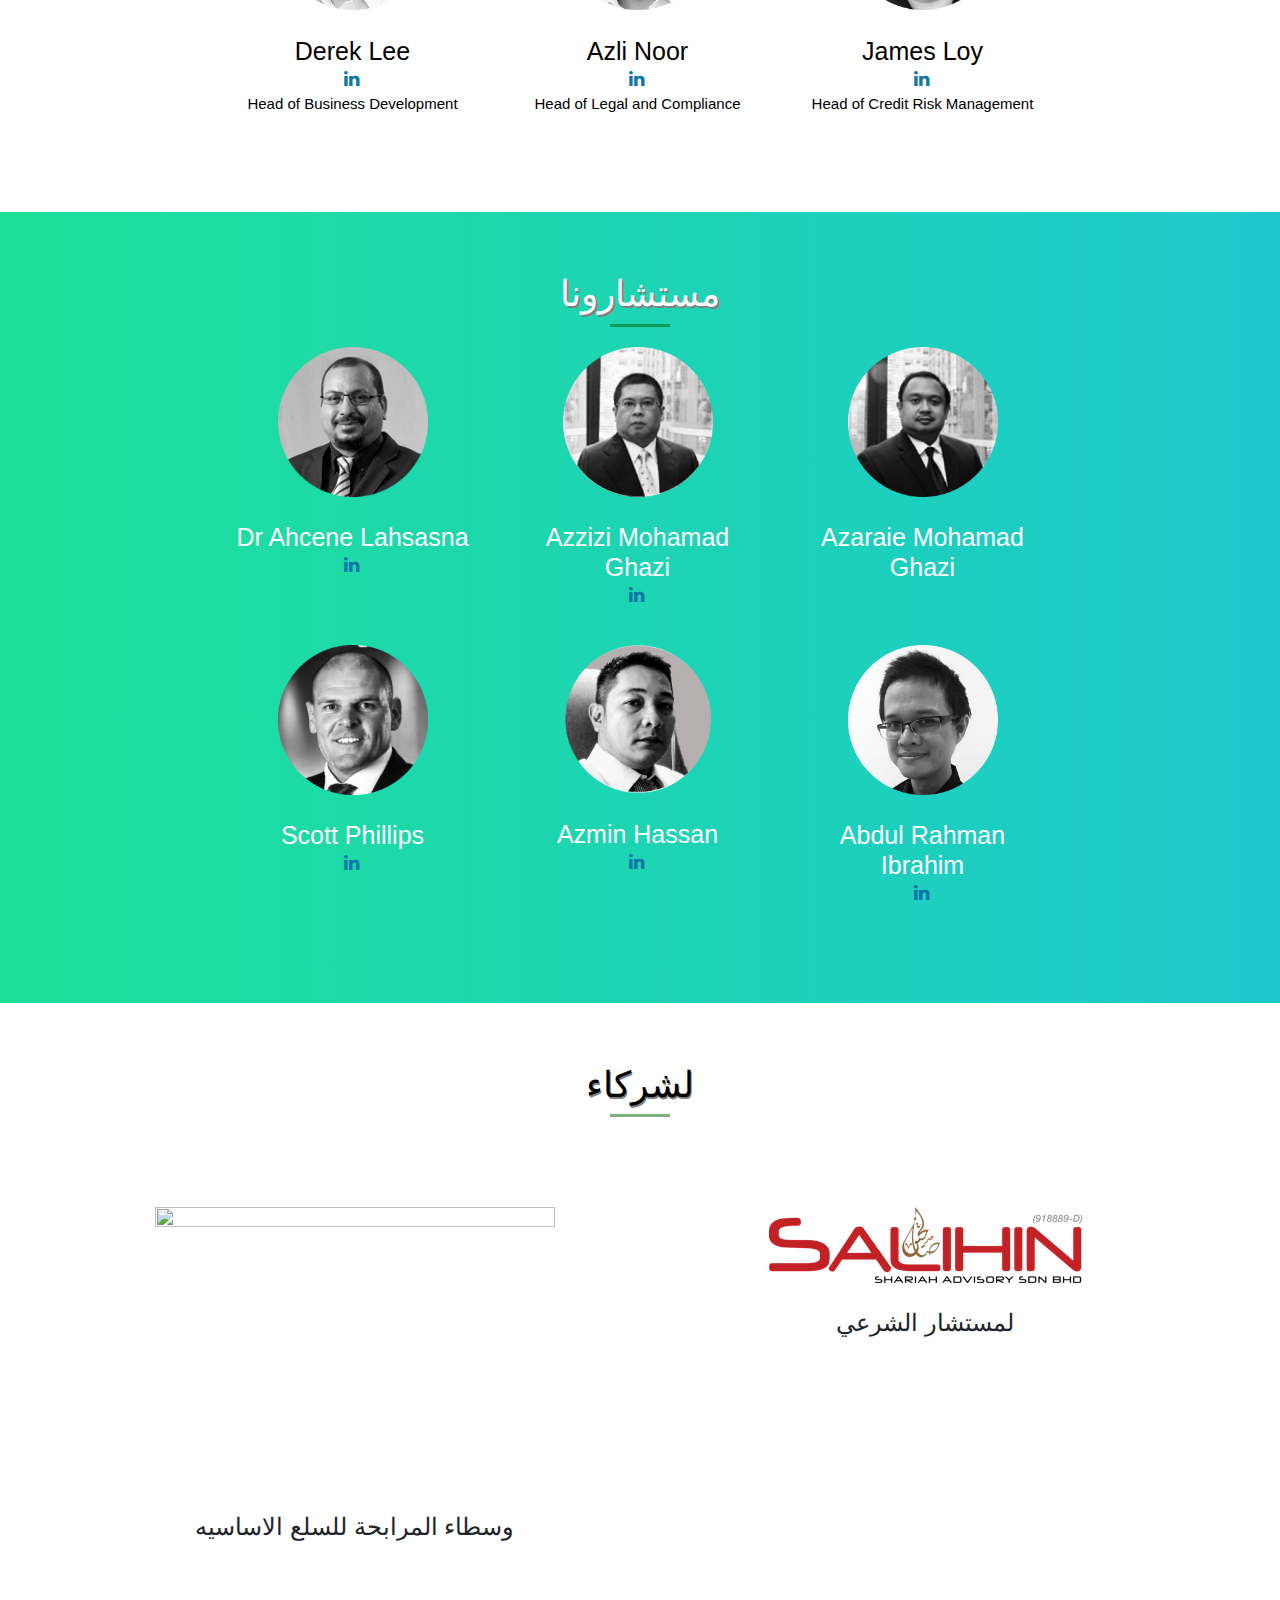
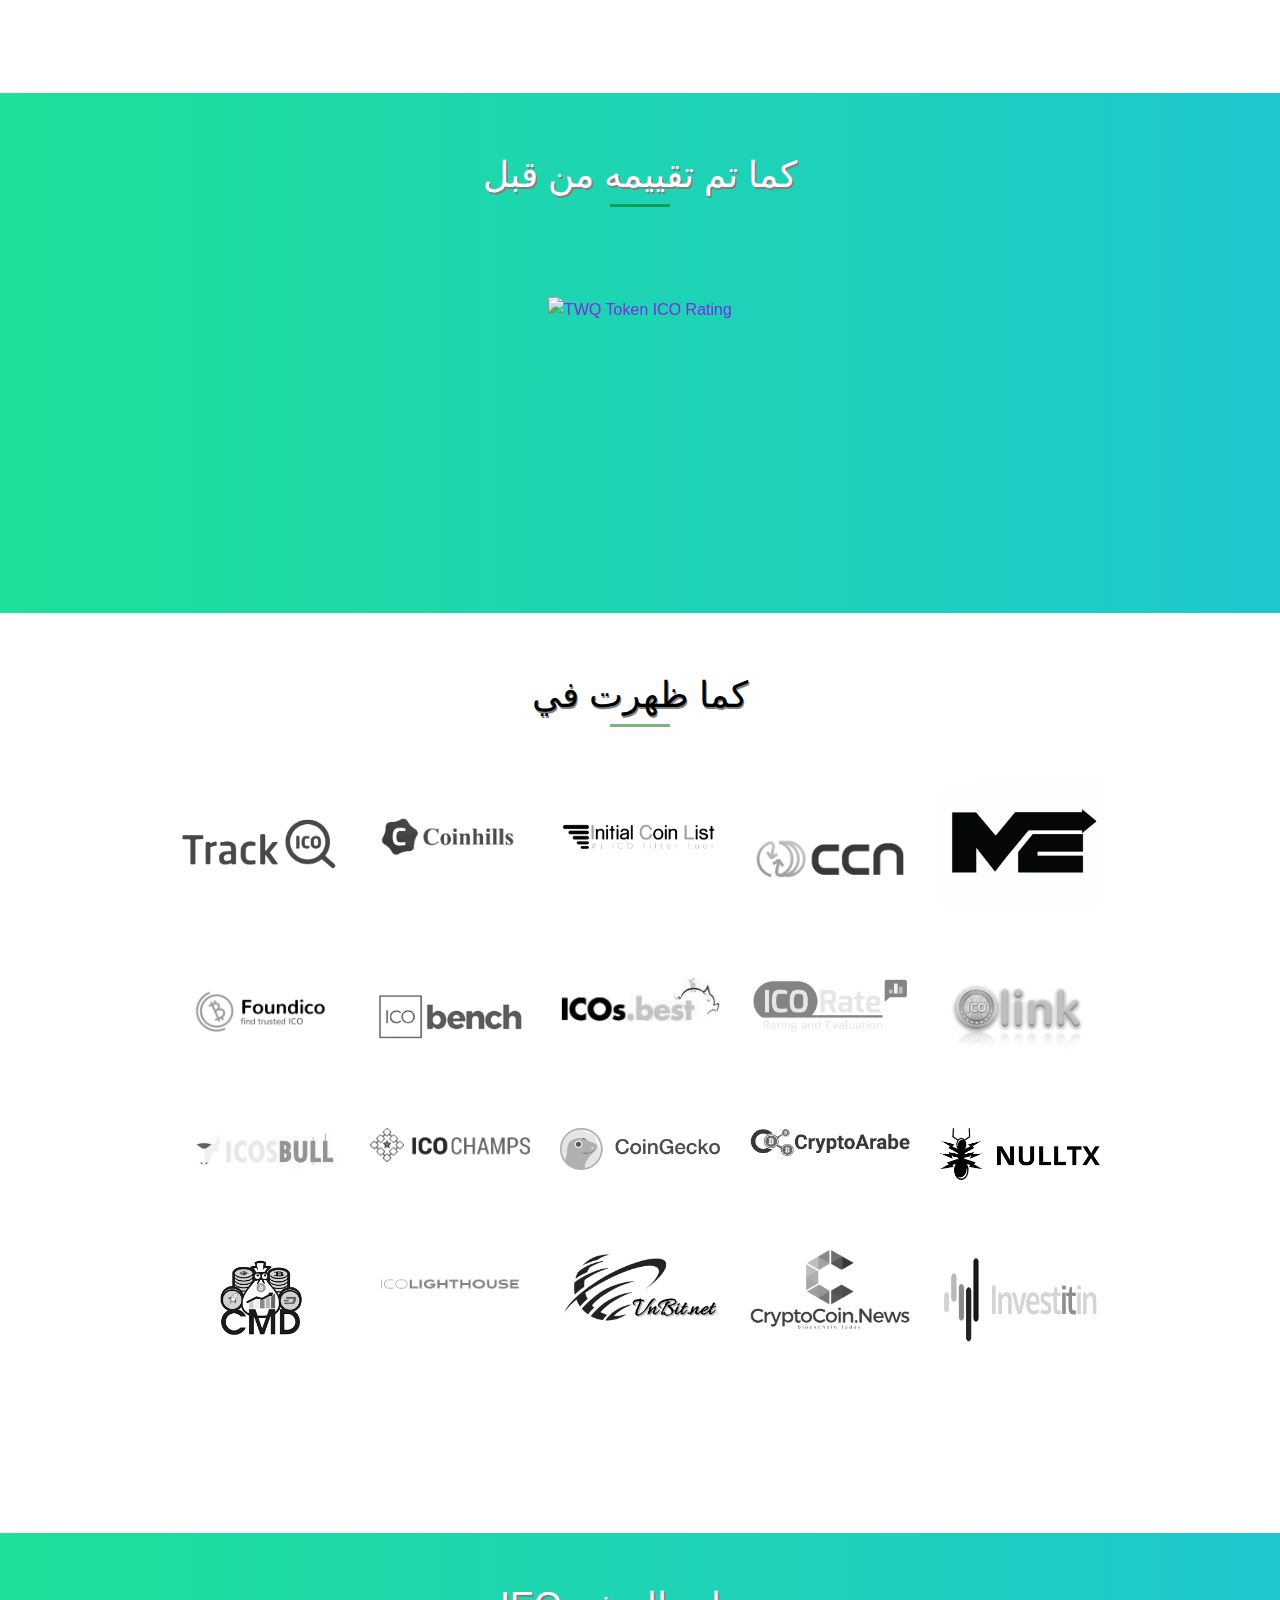
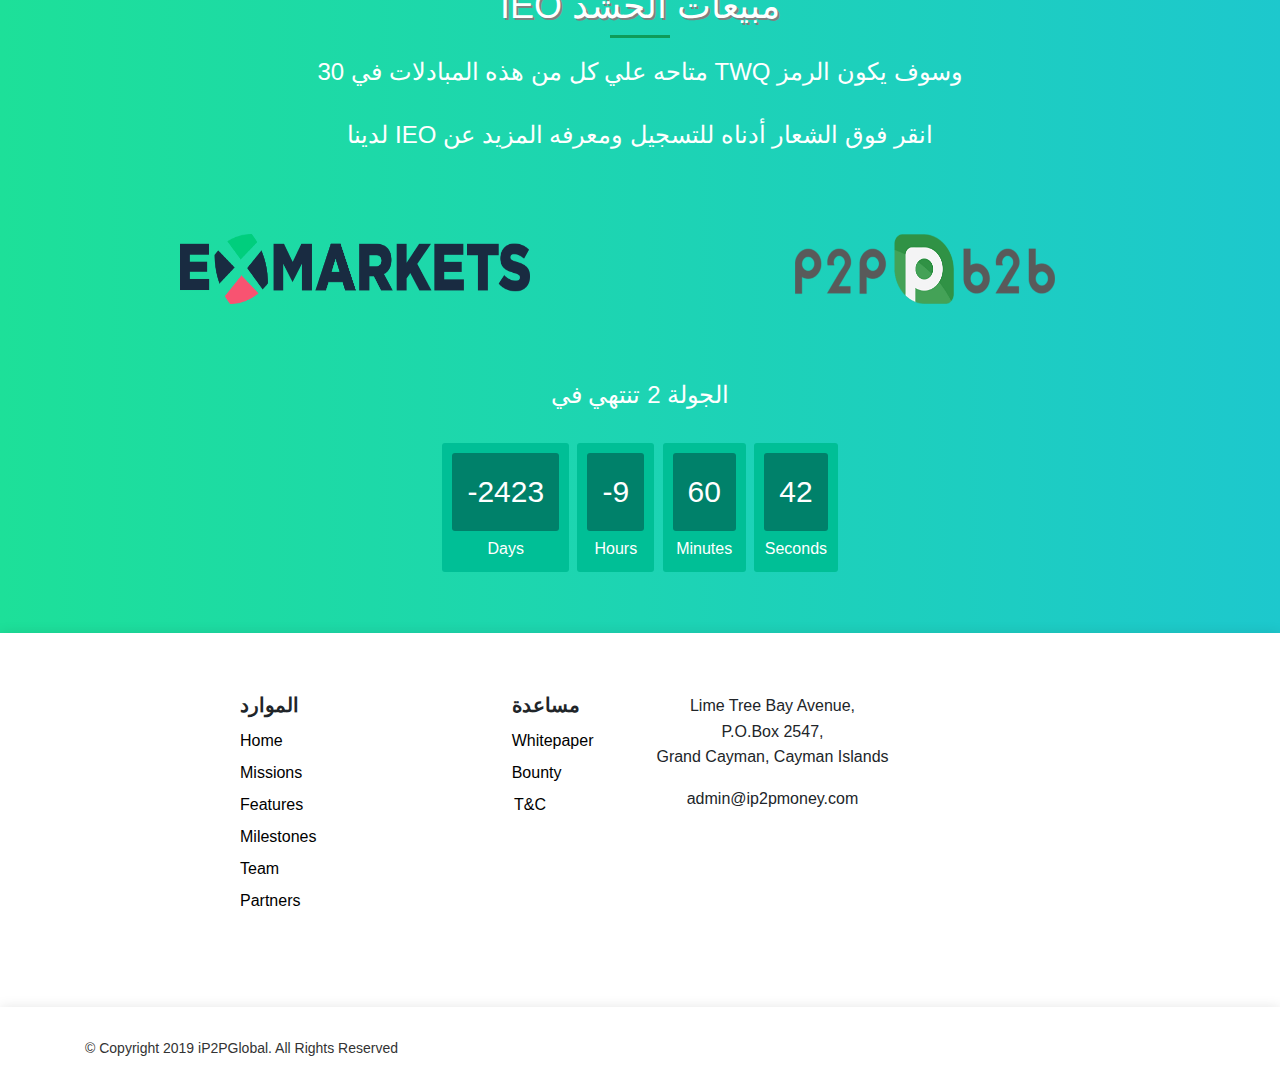
==== commit 5308336f: "Add files via upload" ====
--- a/iP2PGlobal/index_ar.html
+++ b/iP2PGlobal/index_ar.html
@@ -892,27 +892,23 @@
 		   
 		      <div class="row">
 		 
-		   <div class="col-md-4">
+		   <div class="col-md-6">
 		  <a href="https://exmarkets.com/launchpad/twq-btc">
 	      <img width="350px" height="70px"  src="images/exmarkets.png"  alt="">
 		  </a>
 		  </div>
 		  
-		  <div class="col-md-4">
+		  <div class="col-md-6">
 		  <a href="https://p2pb2b.io/token-sale/TWQ/1">
 	      <img width="260px" height="70px" src="images/P2PB2B.png"  alt="">
 		  </a>
 	      </div>
 		  
-		   <div class="col-md-4">
-		  <a href="https://vindax.com/faq/twq-token-twq-public-sale-on-vindax-launchpad-on-november-18-2019-0800-utc.html">
-	      <img width="380px" height="100px" style="margin-top: -10px"  src="images/vindax.png"  alt="">
-		  </a>
-	      </div>
+		 
 		  
       </div><br><br><br>
 	
-	 <h4 style="color:white; font-family: Helvetica Neue, Helvetica;">P2PB2B و Exmarkets الجولة 1 ينتهي ل</h4>
+	 <h4 style="color:white; font-family: Helvetica Neue, Helvetica;">الجولة 2 تنتهي في</h4>
  <br>
 	
 <div id="clockdiv">
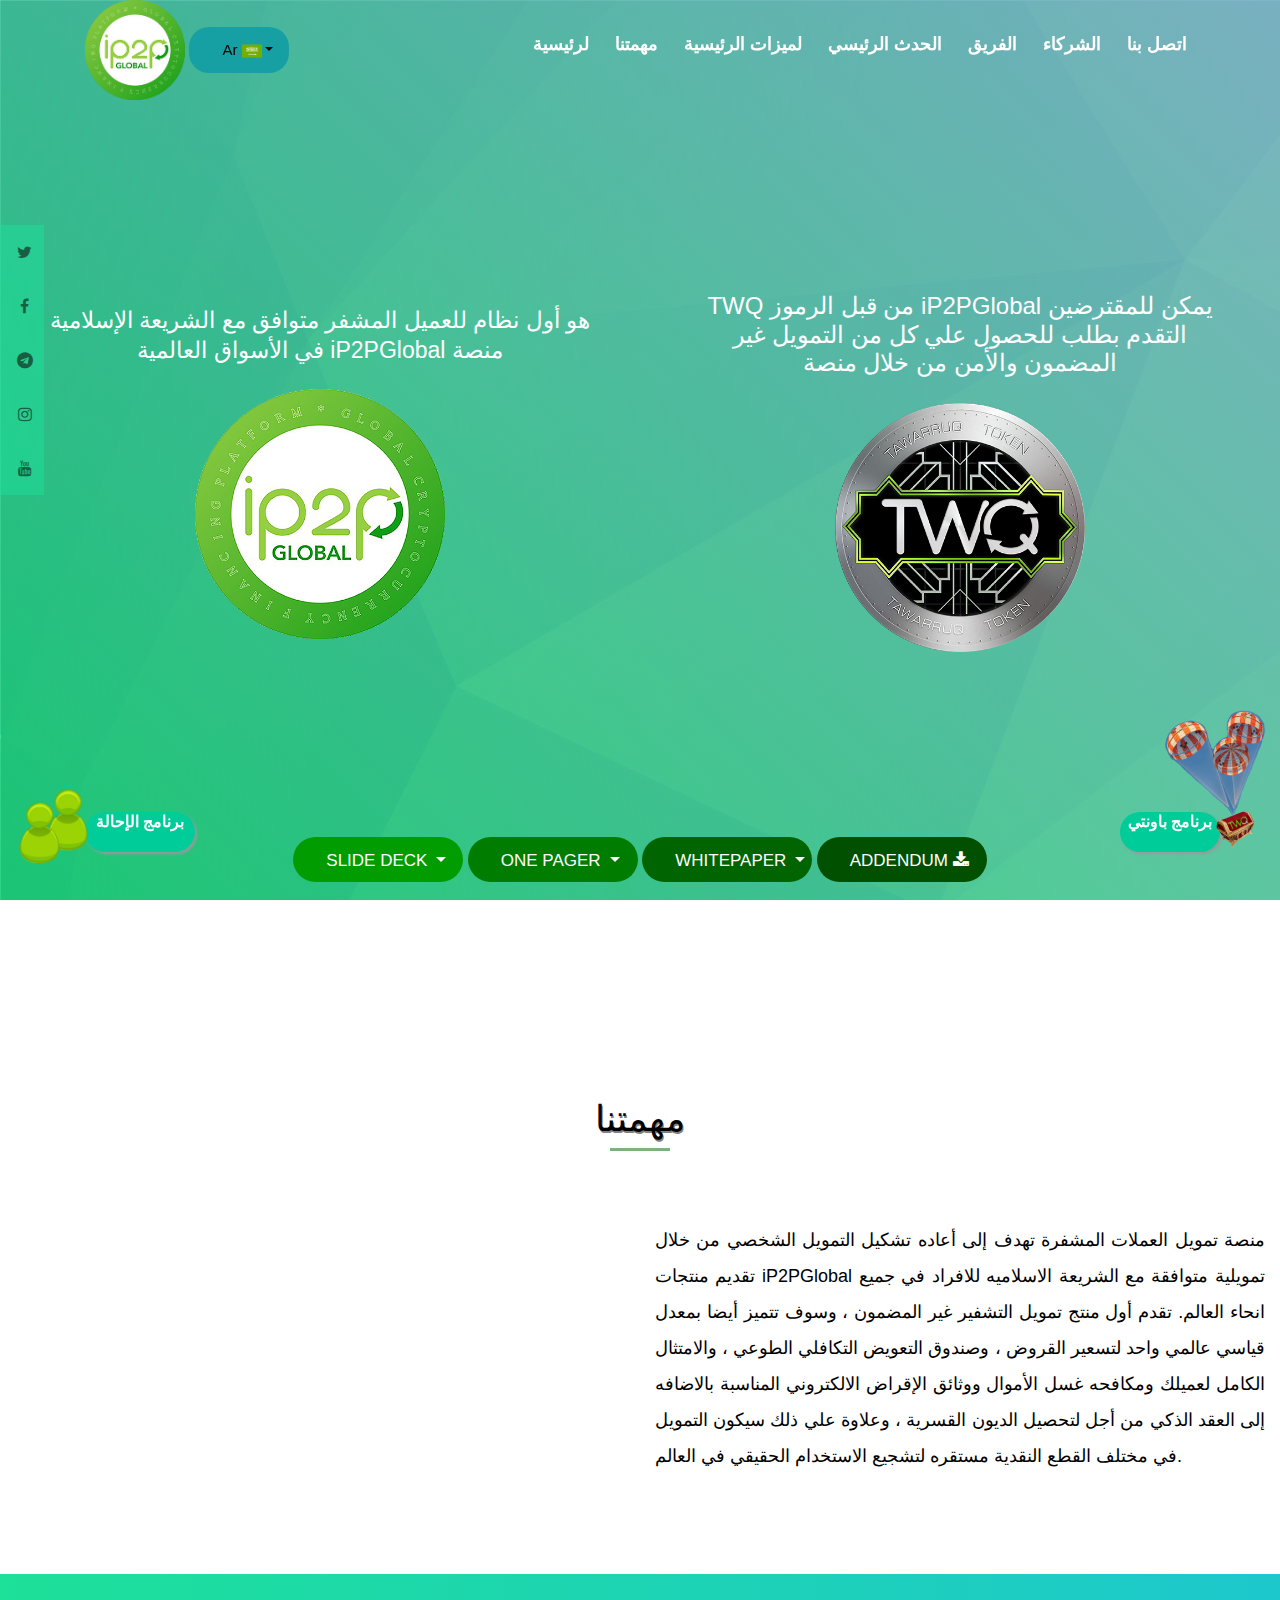
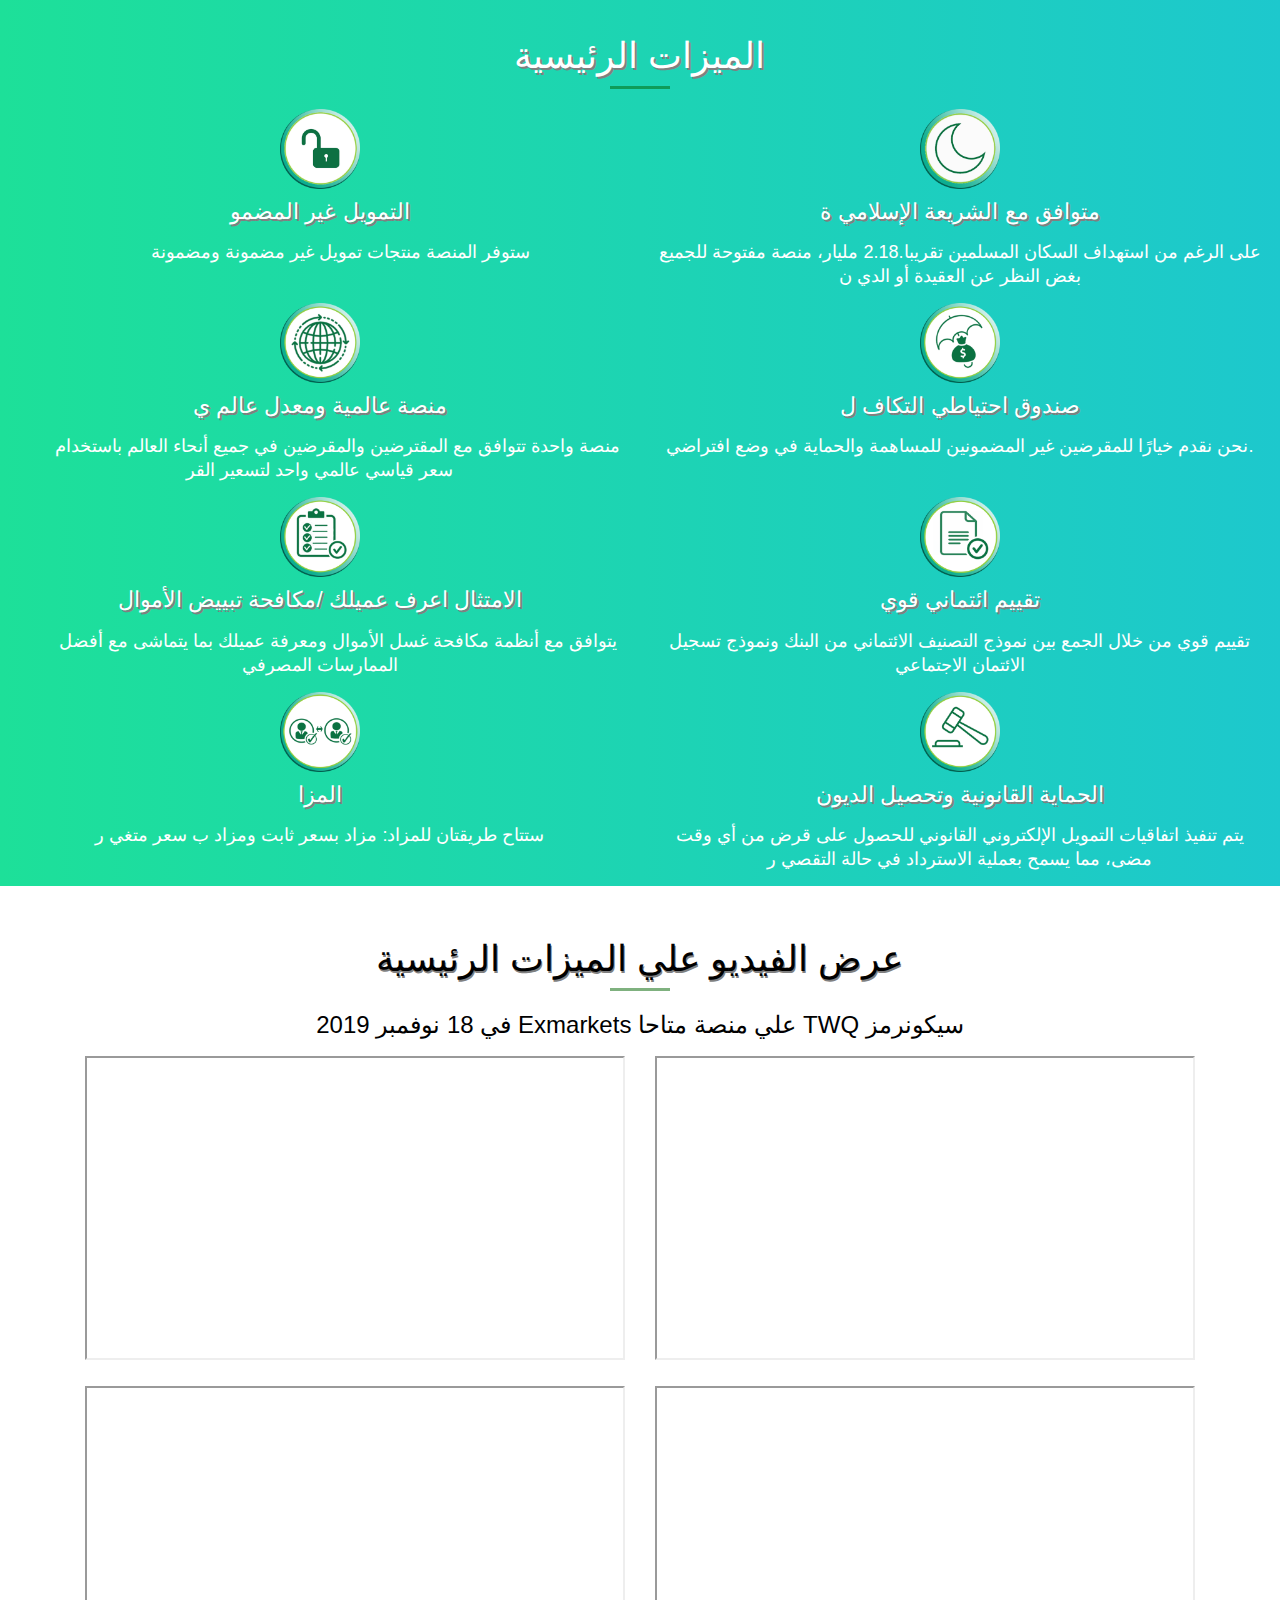
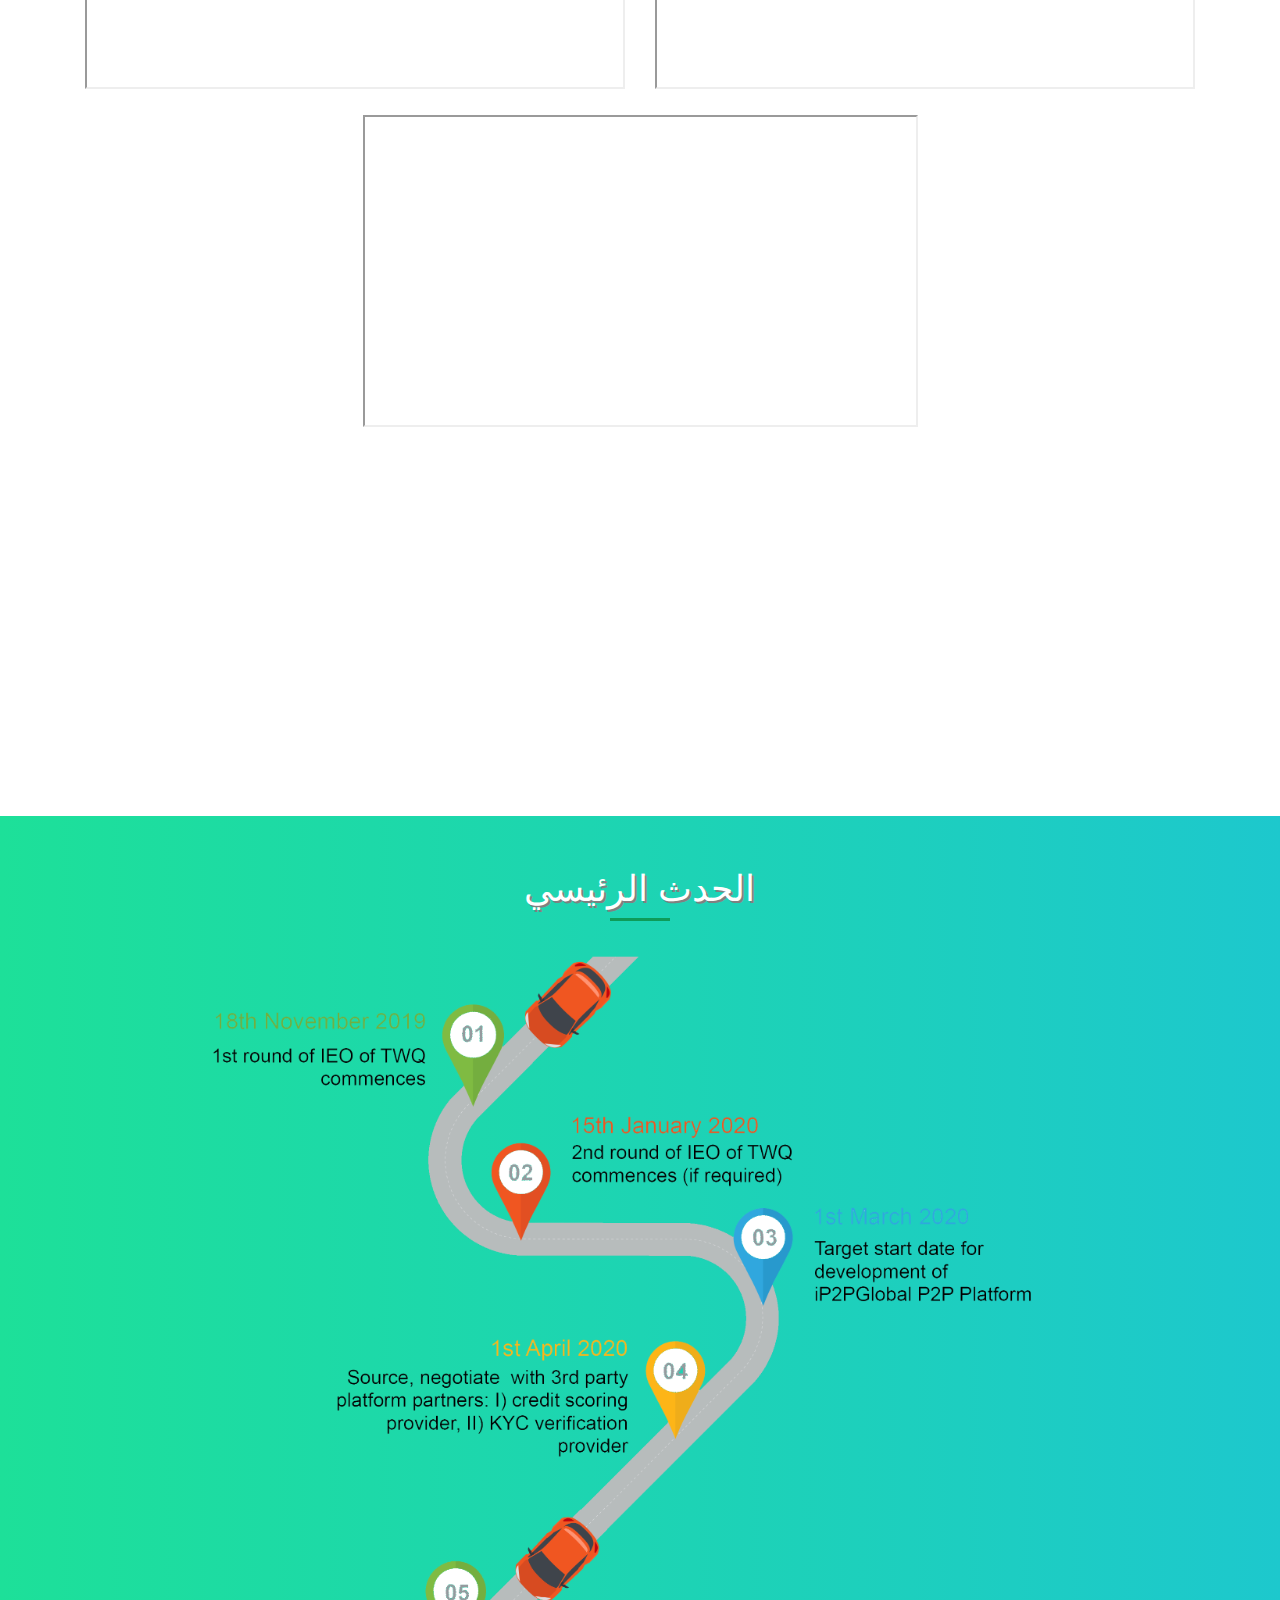
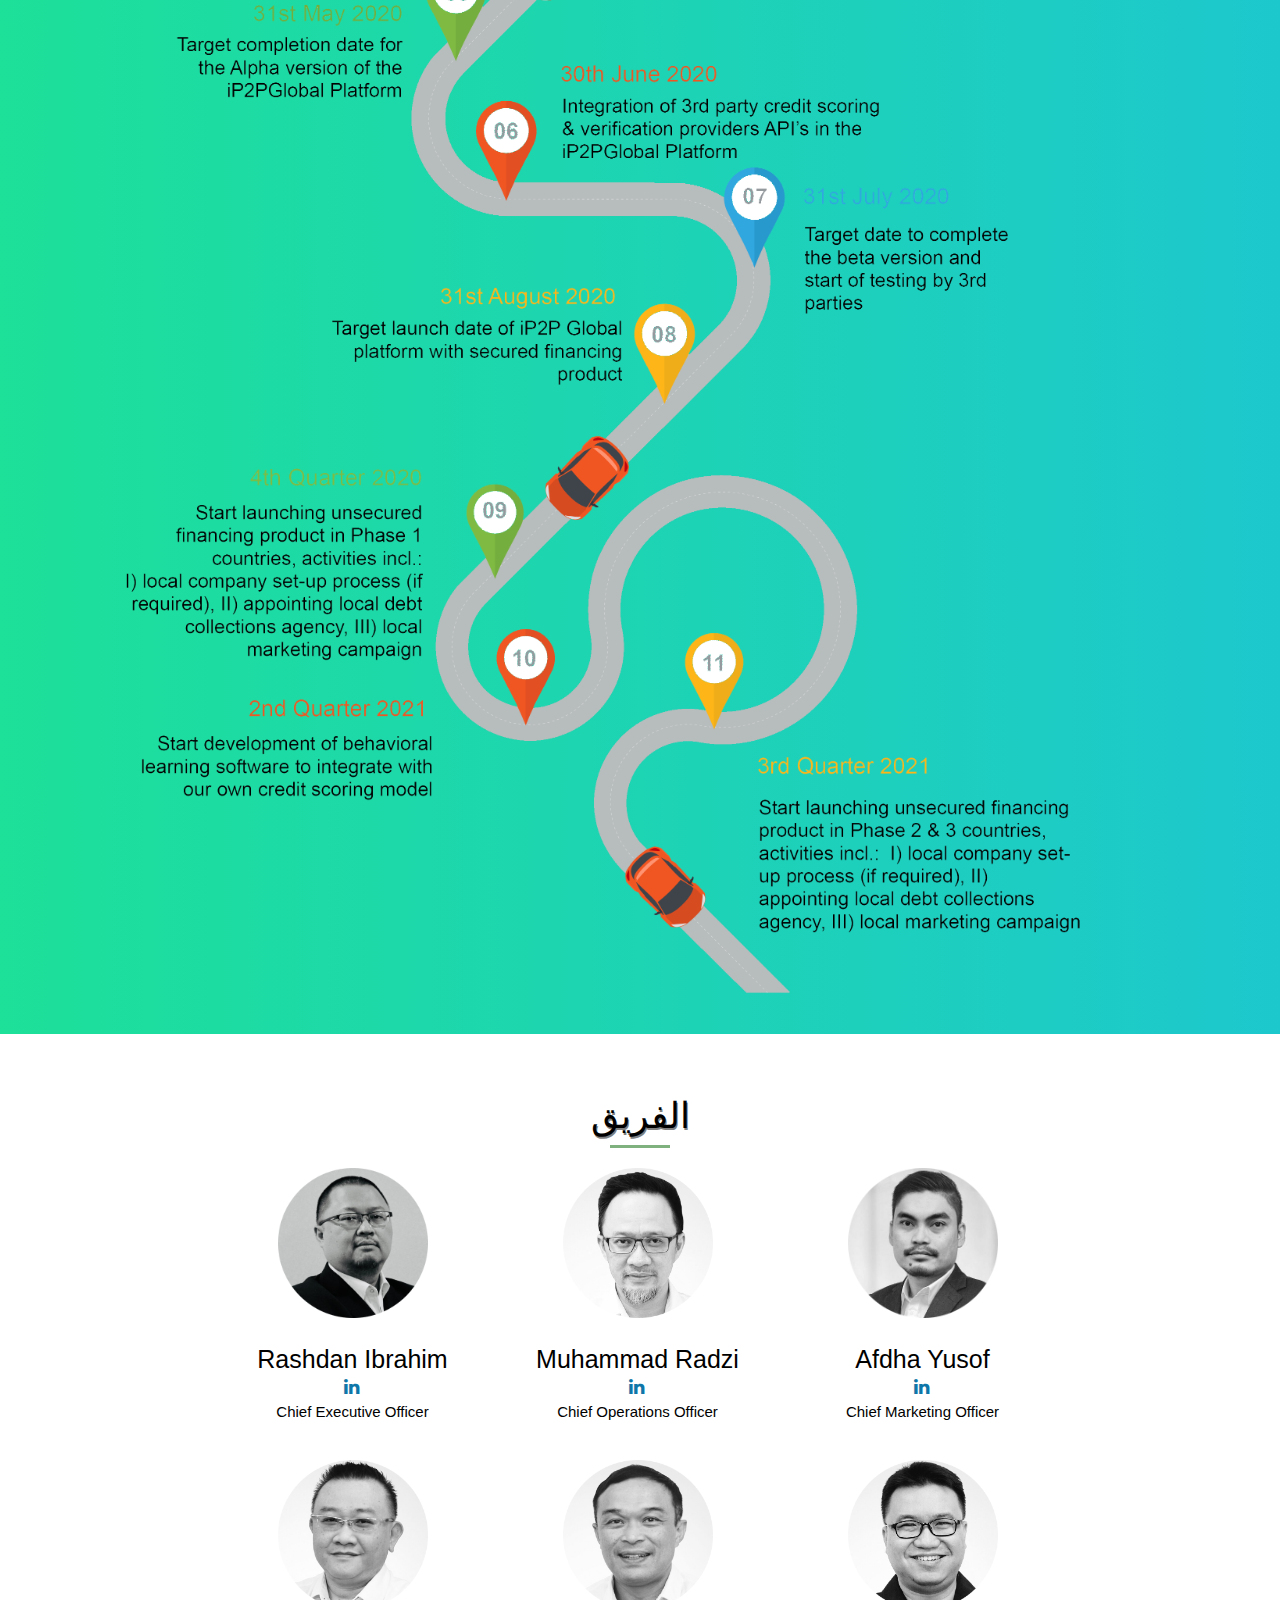
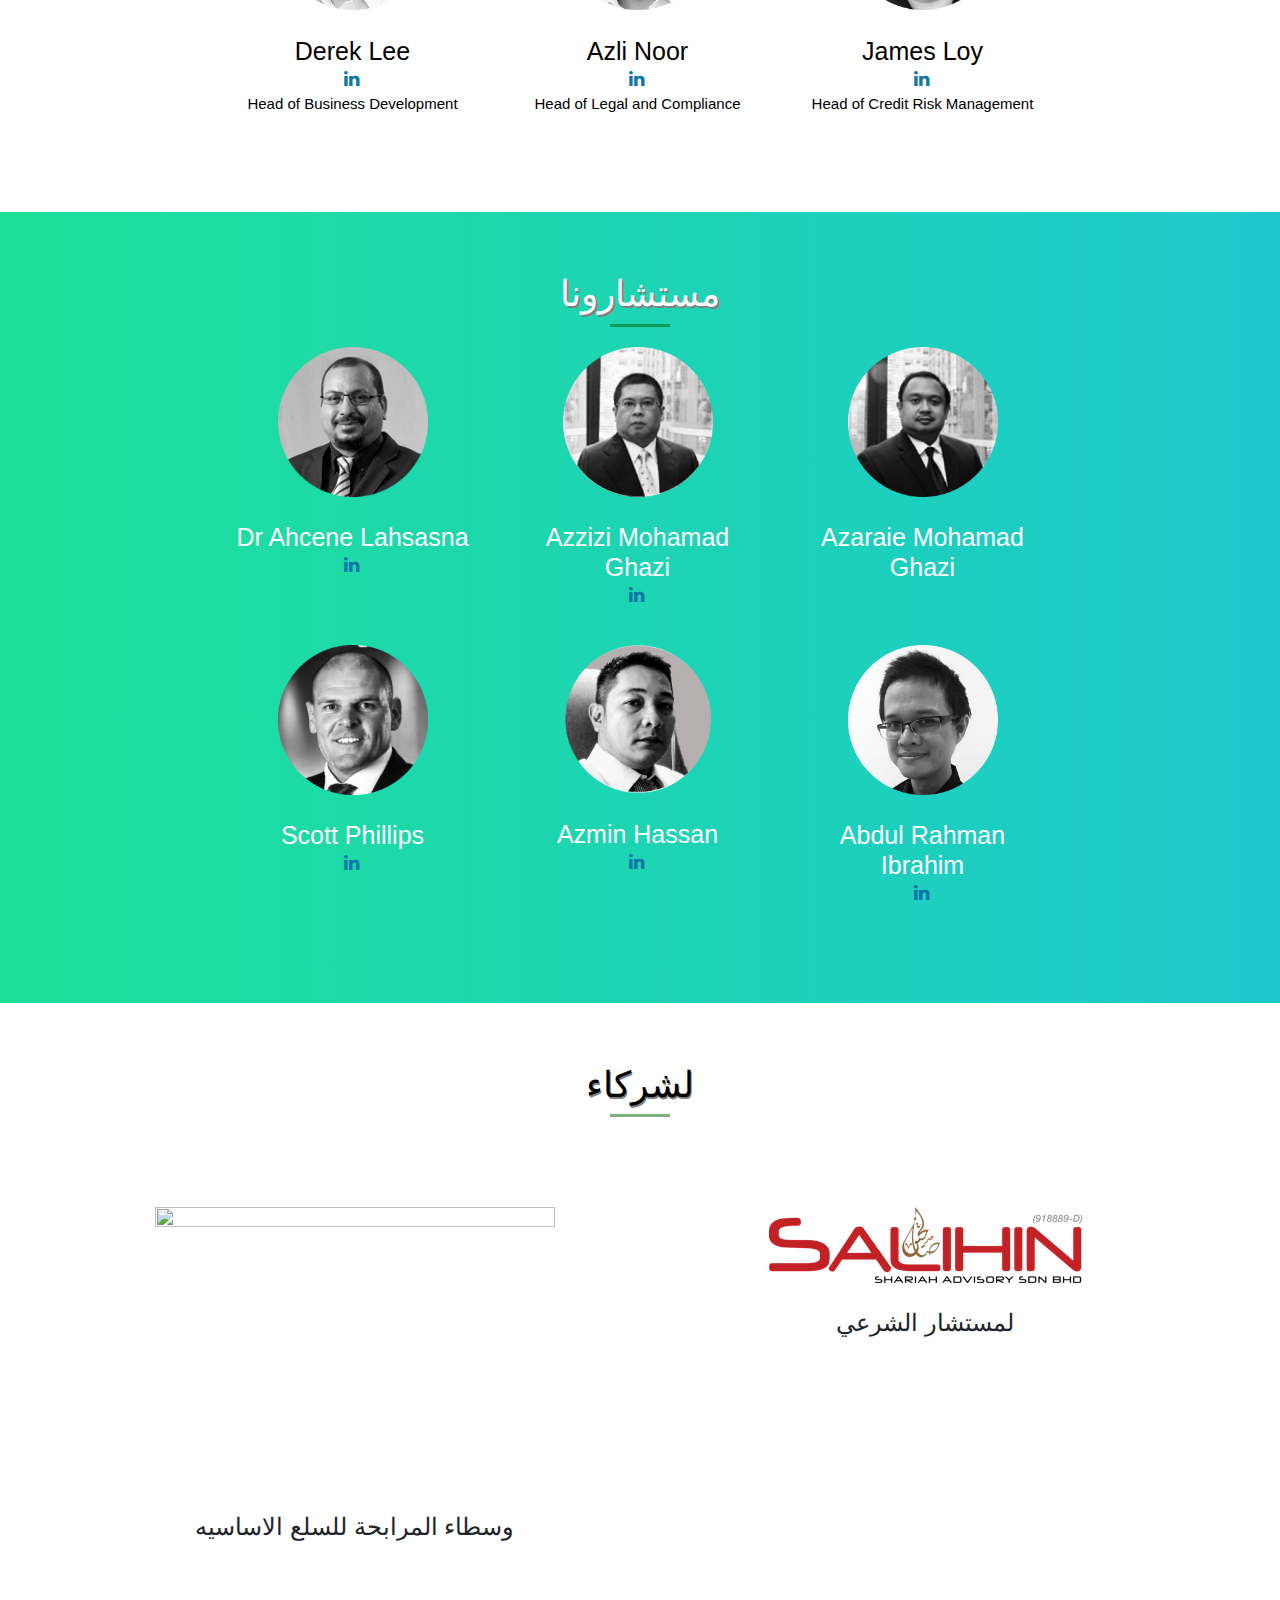
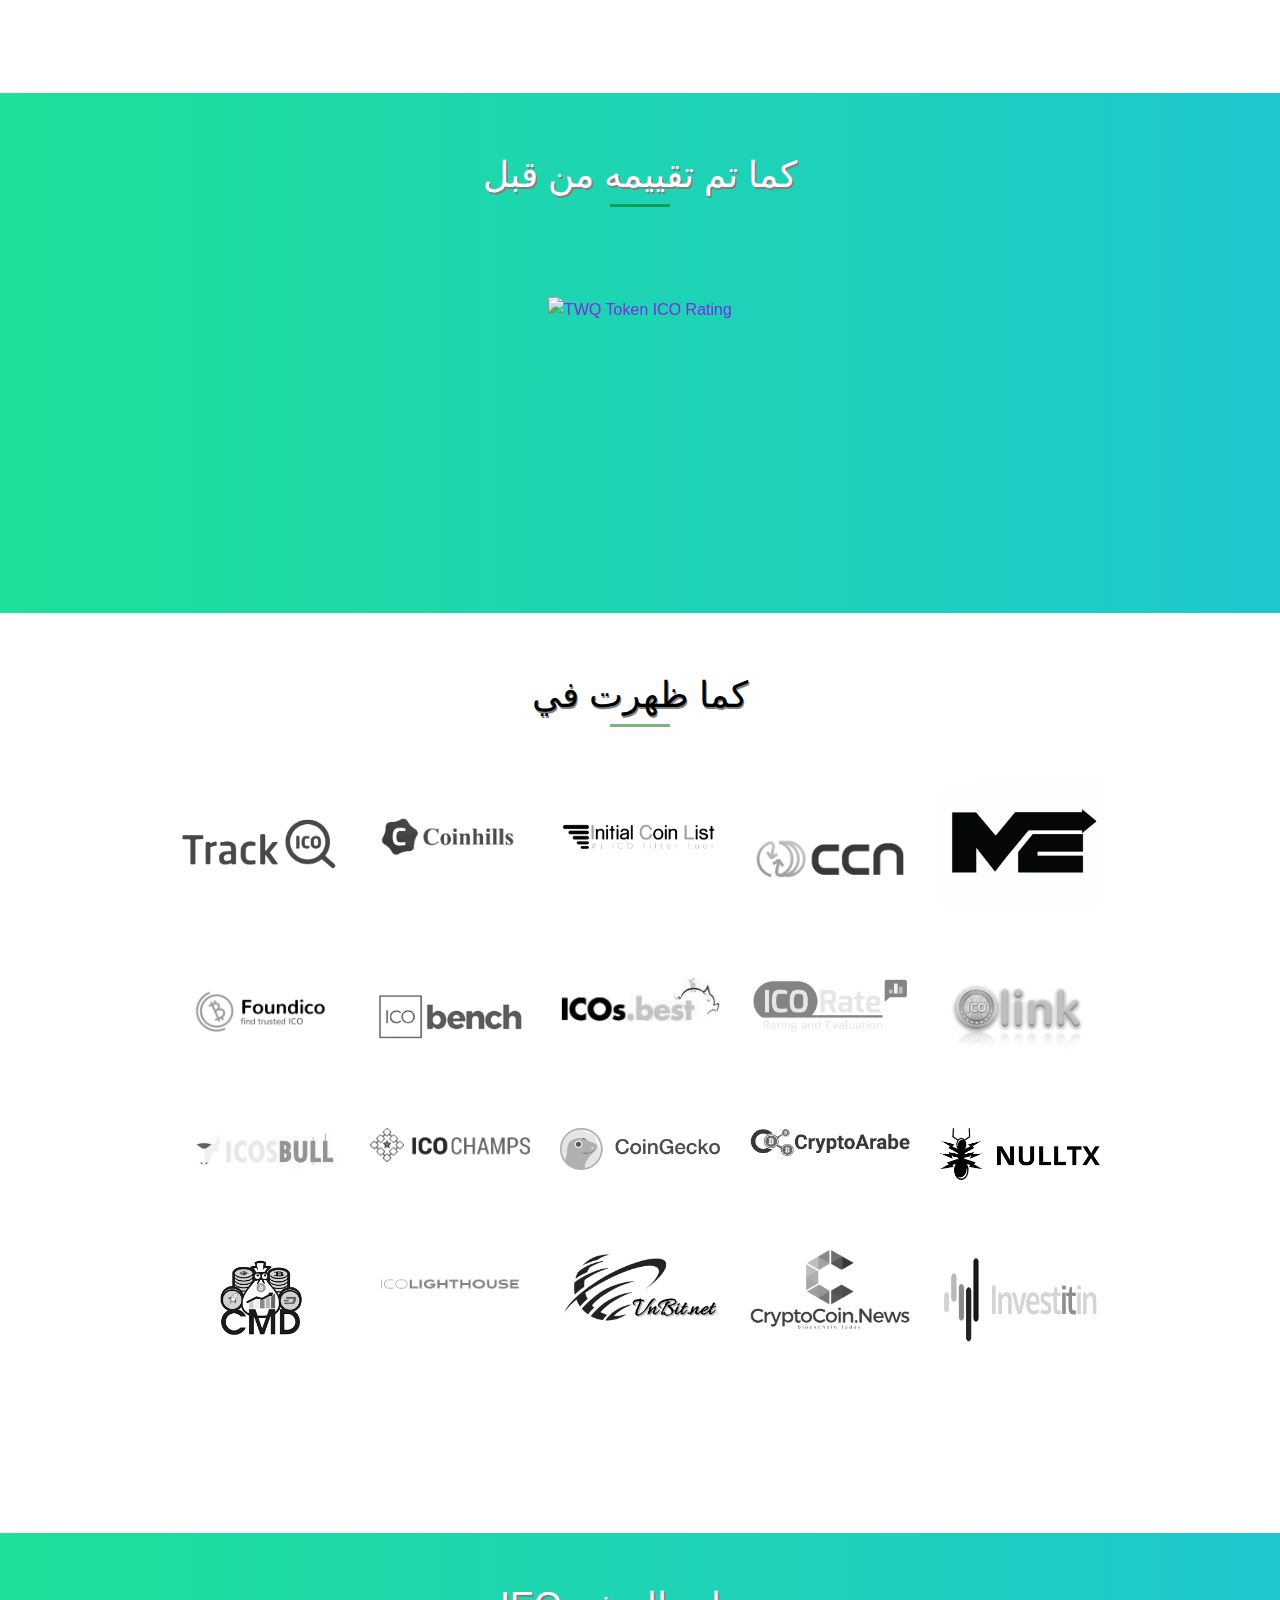
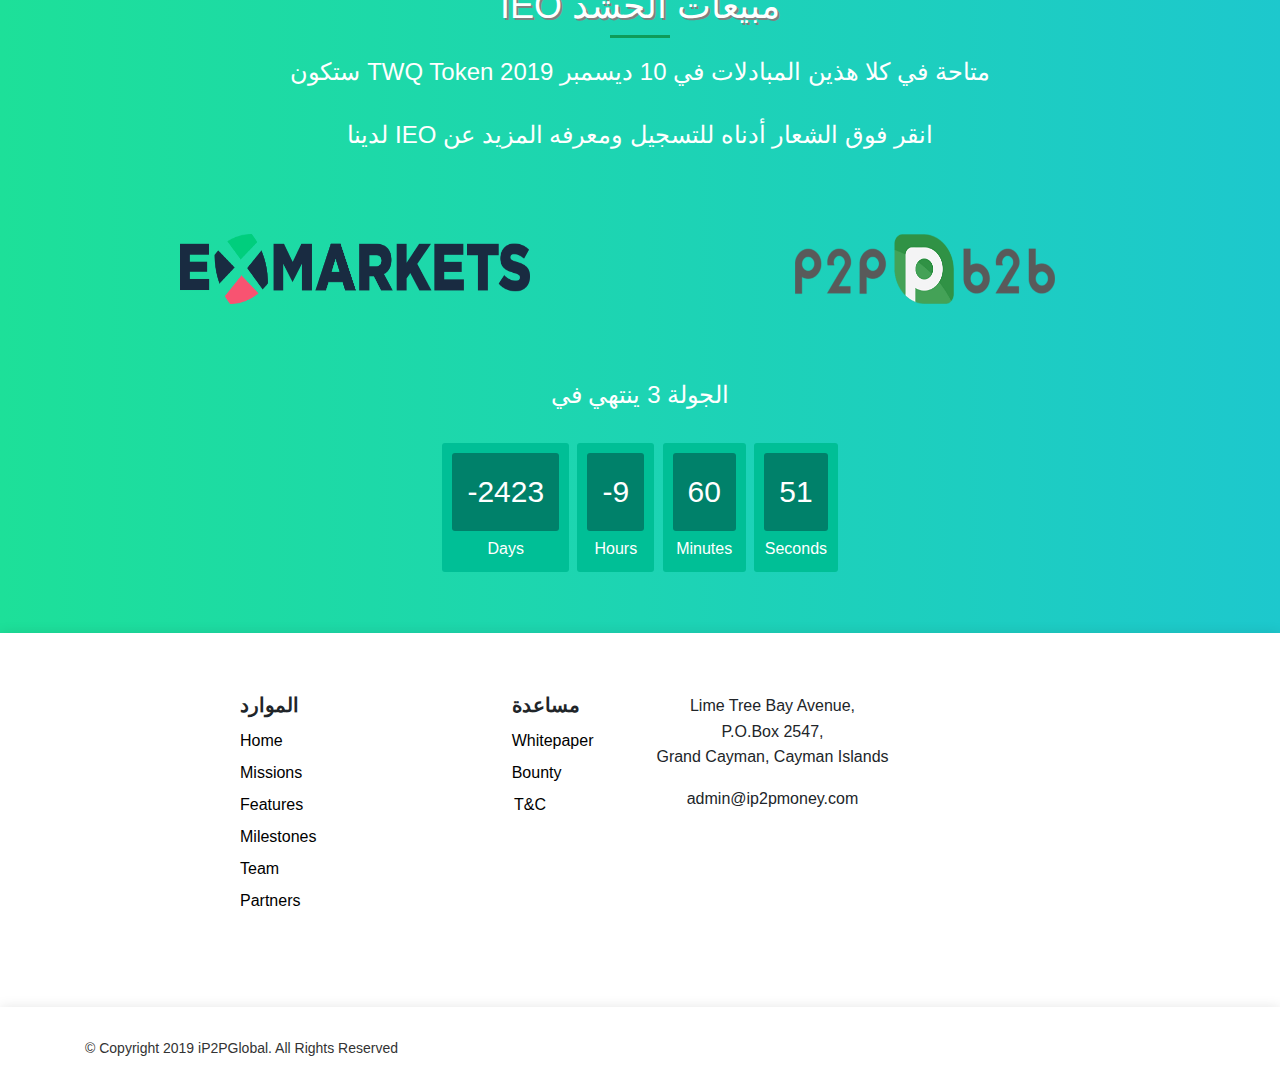
==== commit 67855da9: "Add files via upload" ====
--- a/iP2PGlobal/index_ar.html
+++ b/iP2PGlobal/index_ar.html
@@ -883,7 +883,7 @@
           <span class="section-divider"></span>
         </div>
 
-	  <h4 style="color:white; font-family: Helvetica Neue, Helvetica;">30 متاحه علي كل من هذه المبادلات في TWQ  وسوف يكون الرمز  </h4>
+	  <h4 style="color:white; font-family: Helvetica Neue, Helvetica;">ستكون TWQ Token متاحة في كلا هذين المبادلات في 10 ديسمبر 2019</h4>
  <br>
    <h4 style="color:white; font-family: Helvetica Neue, Helvetica;">لدينا IEO  انقر فوق الشعار أدناه للتسجيل ومعرفه المزيد عن </h4>
  <br><br><br>
@@ -908,7 +908,7 @@
 		  
       </div><br><br><br>
 	
-	 <h4 style="color:white; font-family: Helvetica Neue, Helvetica;">الجولة 2 تنتهي في</h4>
+	 <h4 style="color:white; font-family: Helvetica Neue, Helvetica;">الجولة 3 ينتهي في</h4>
  <br>
 	
 <div id="clockdiv">
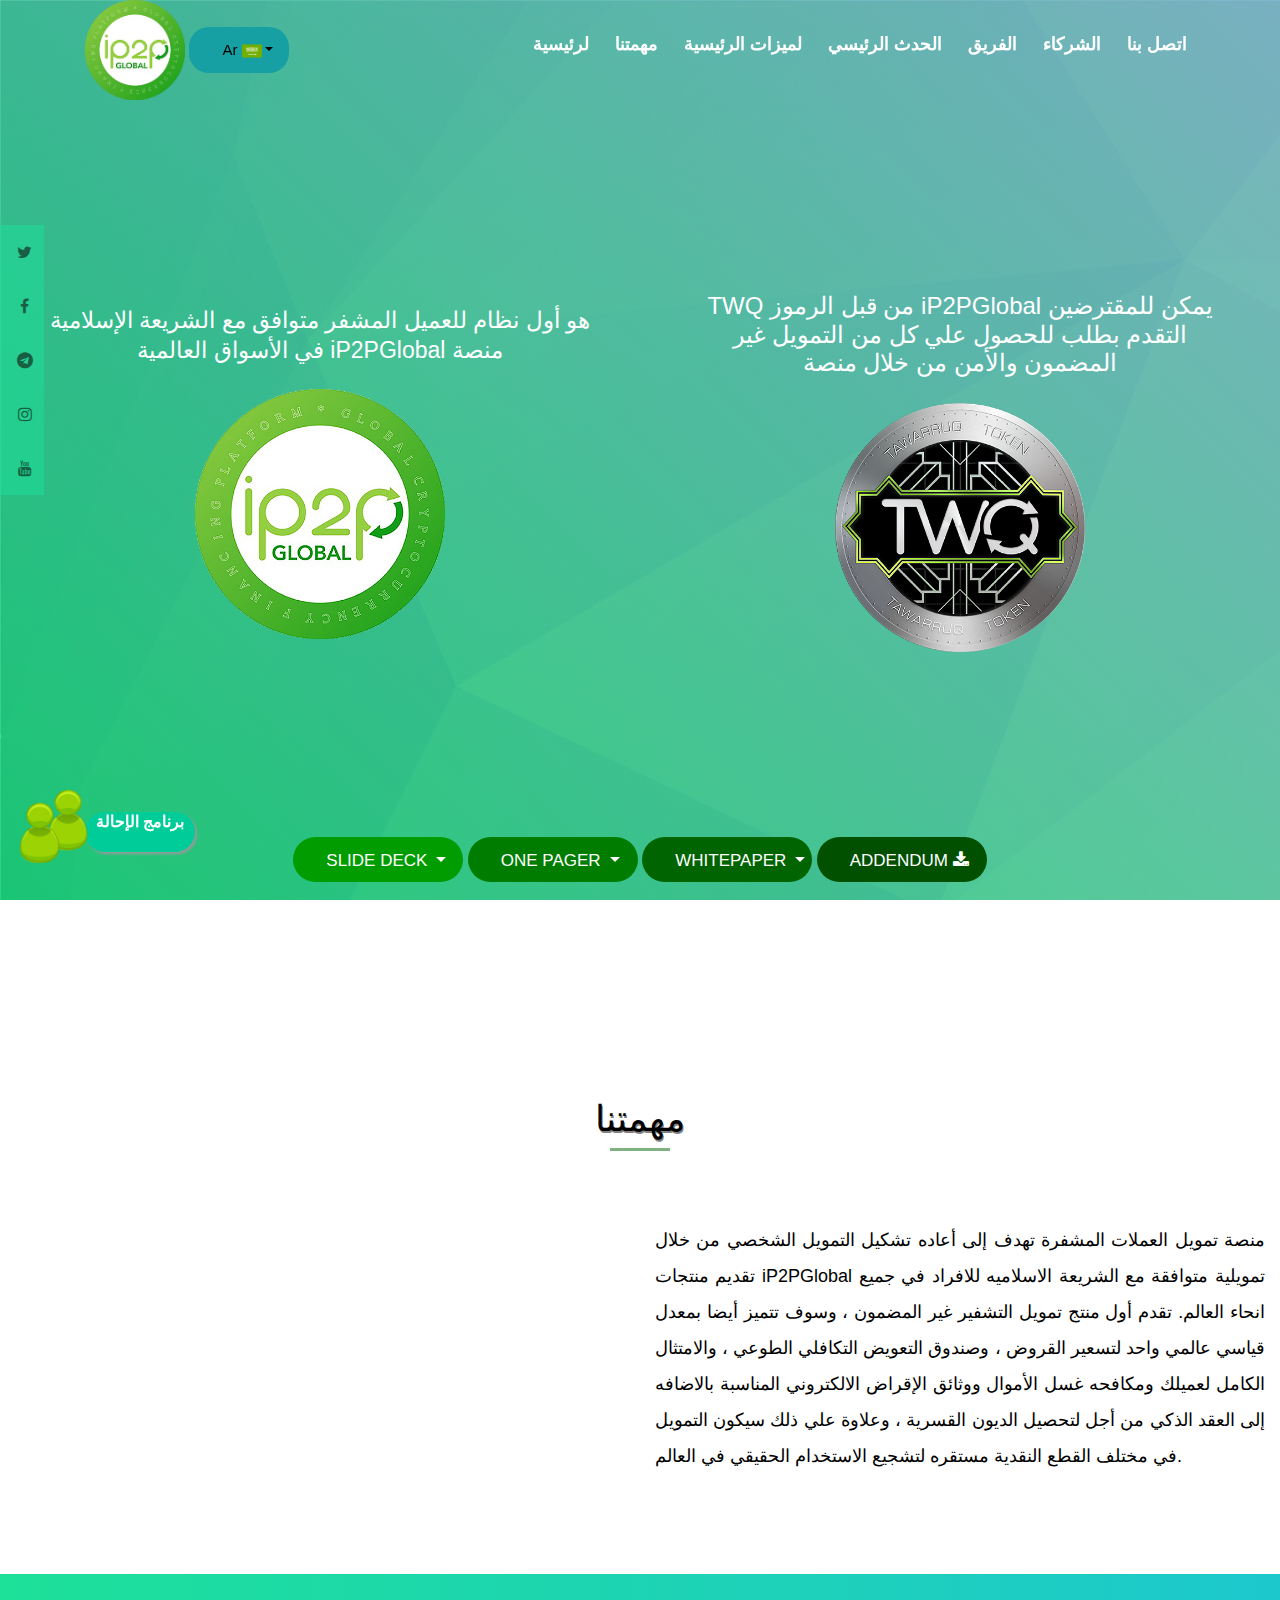
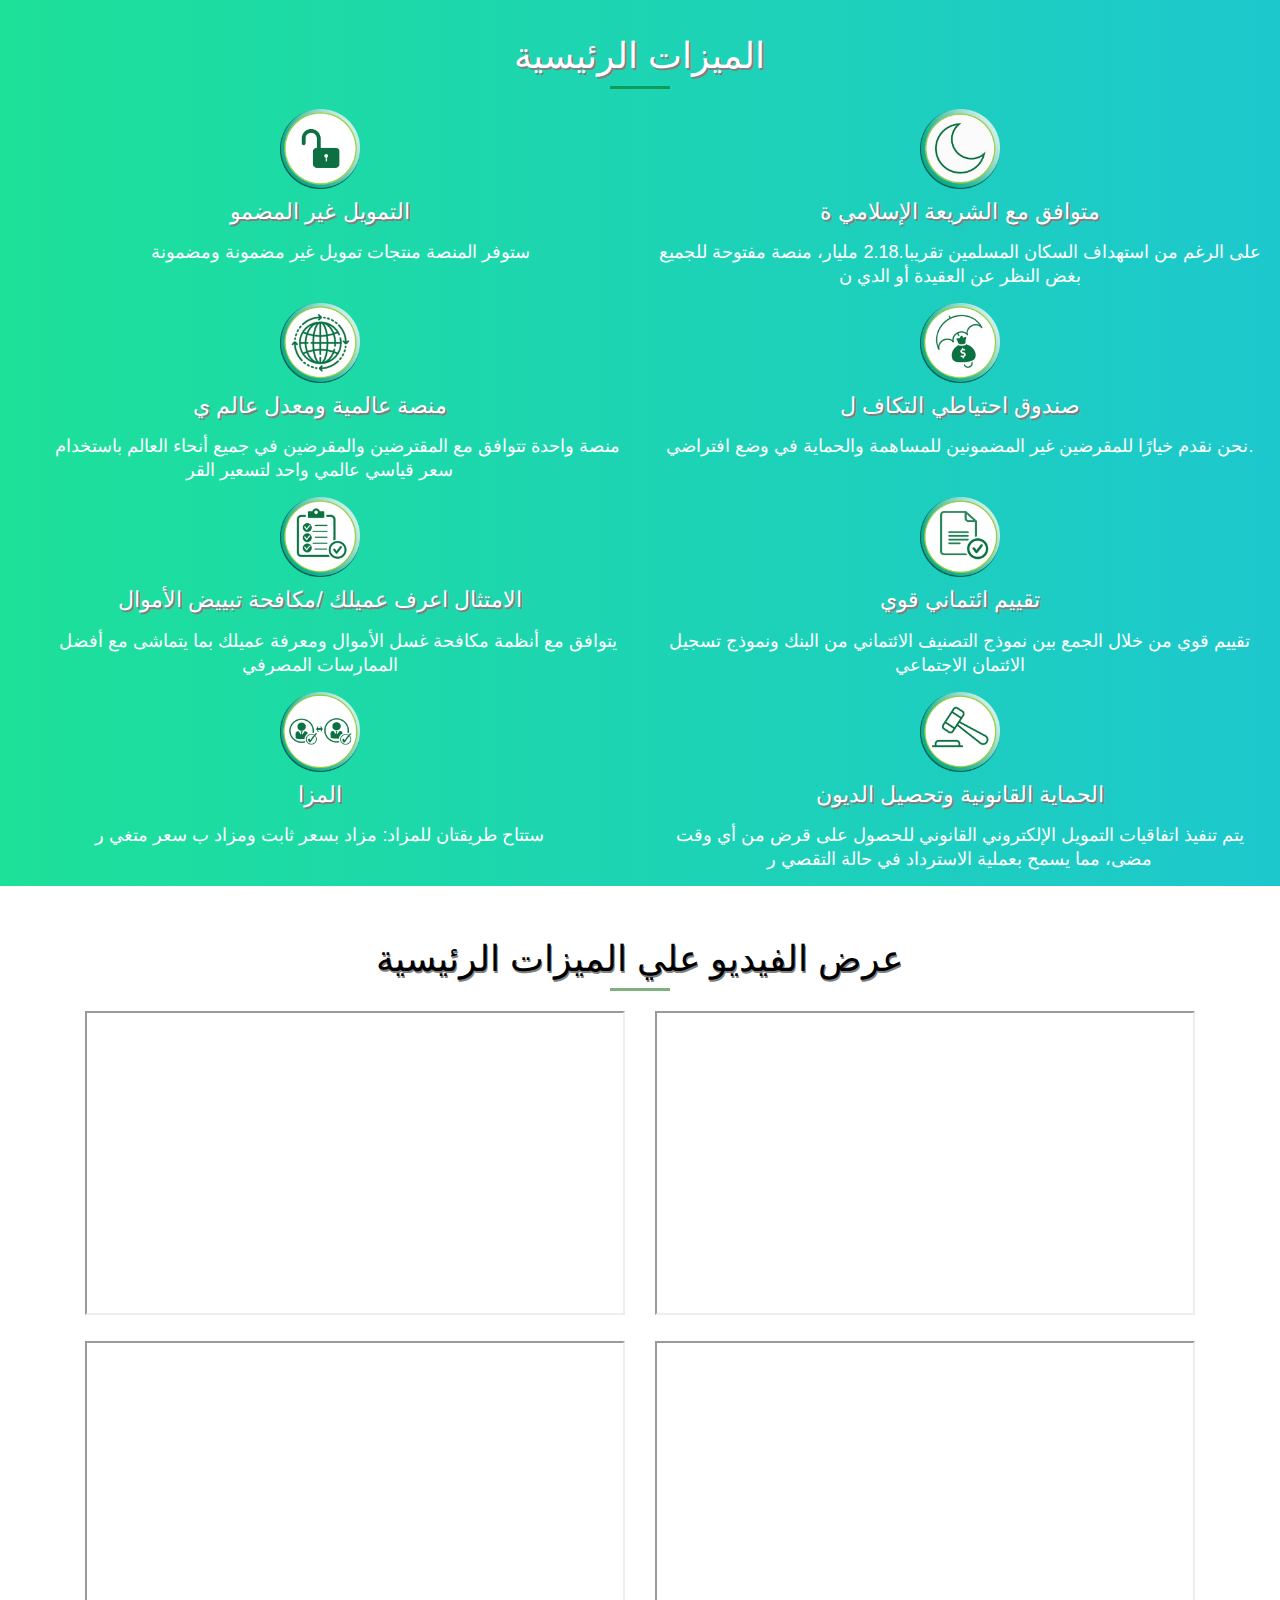
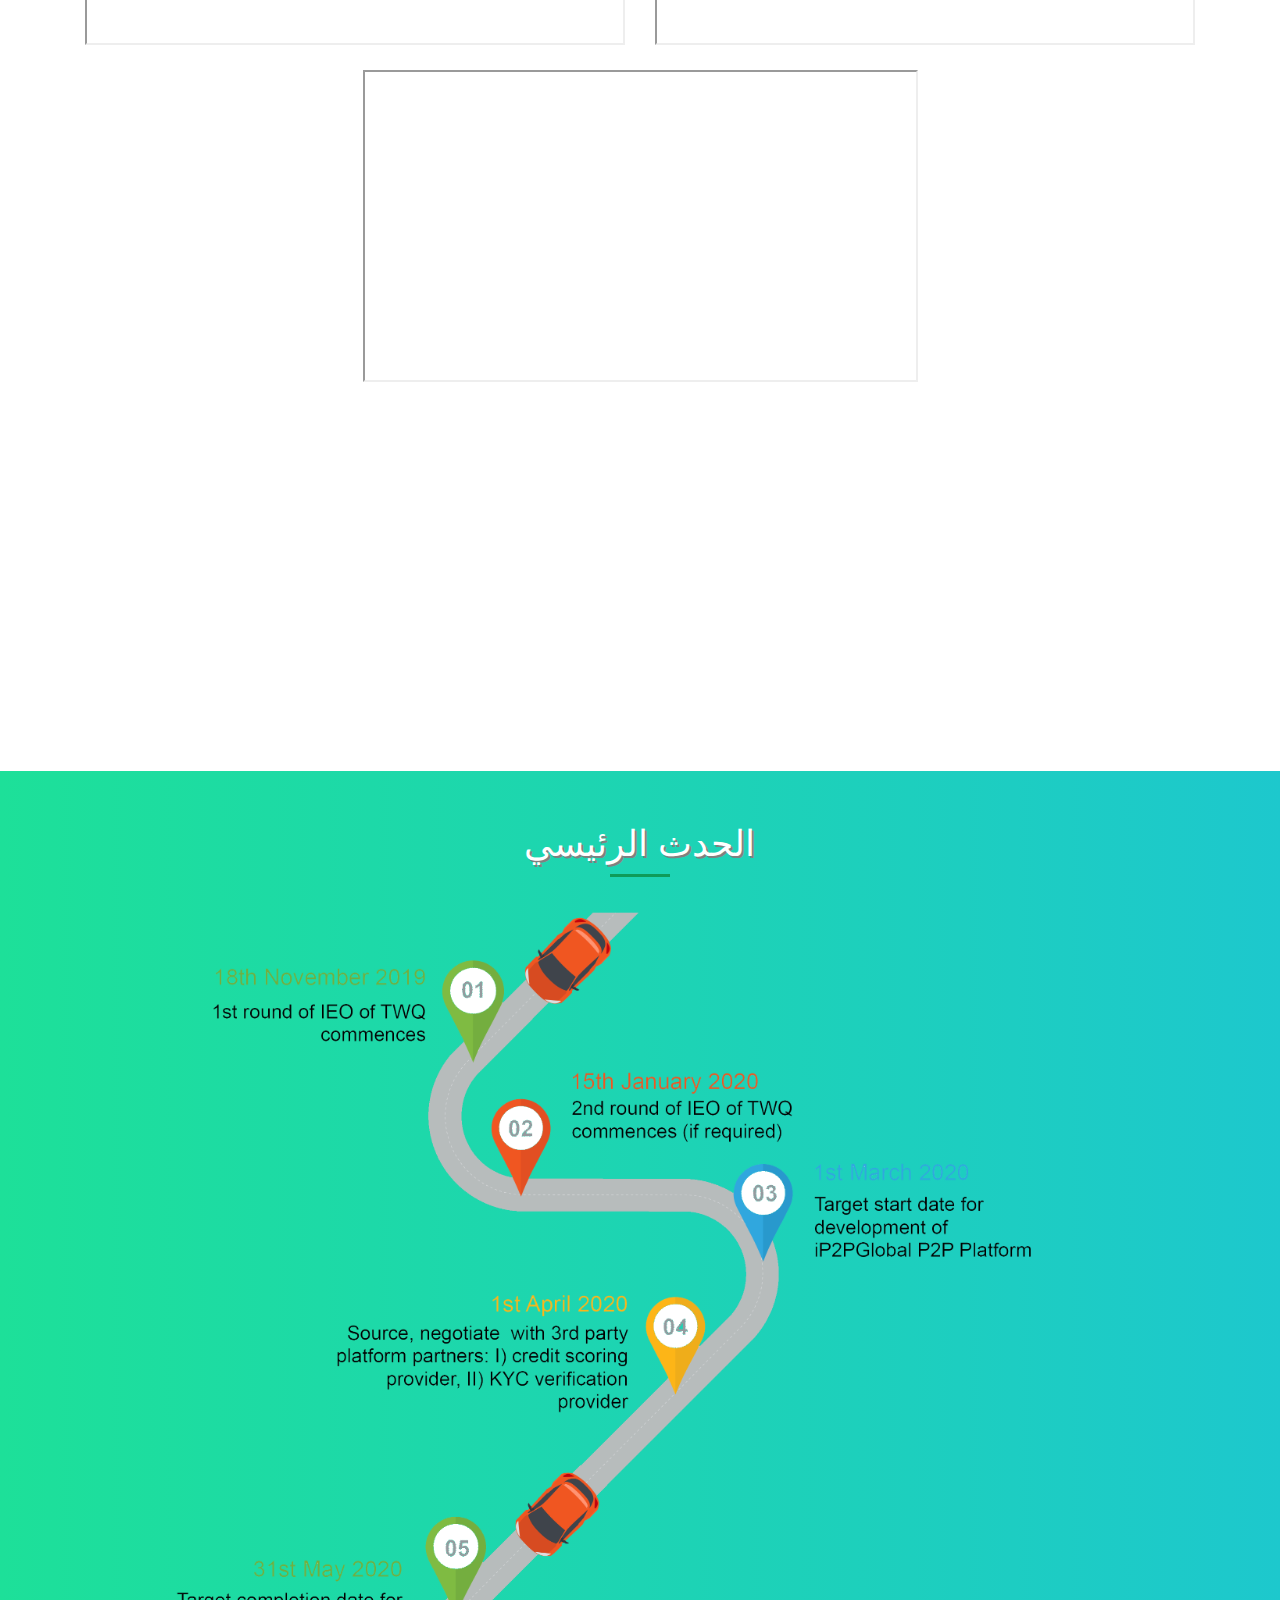
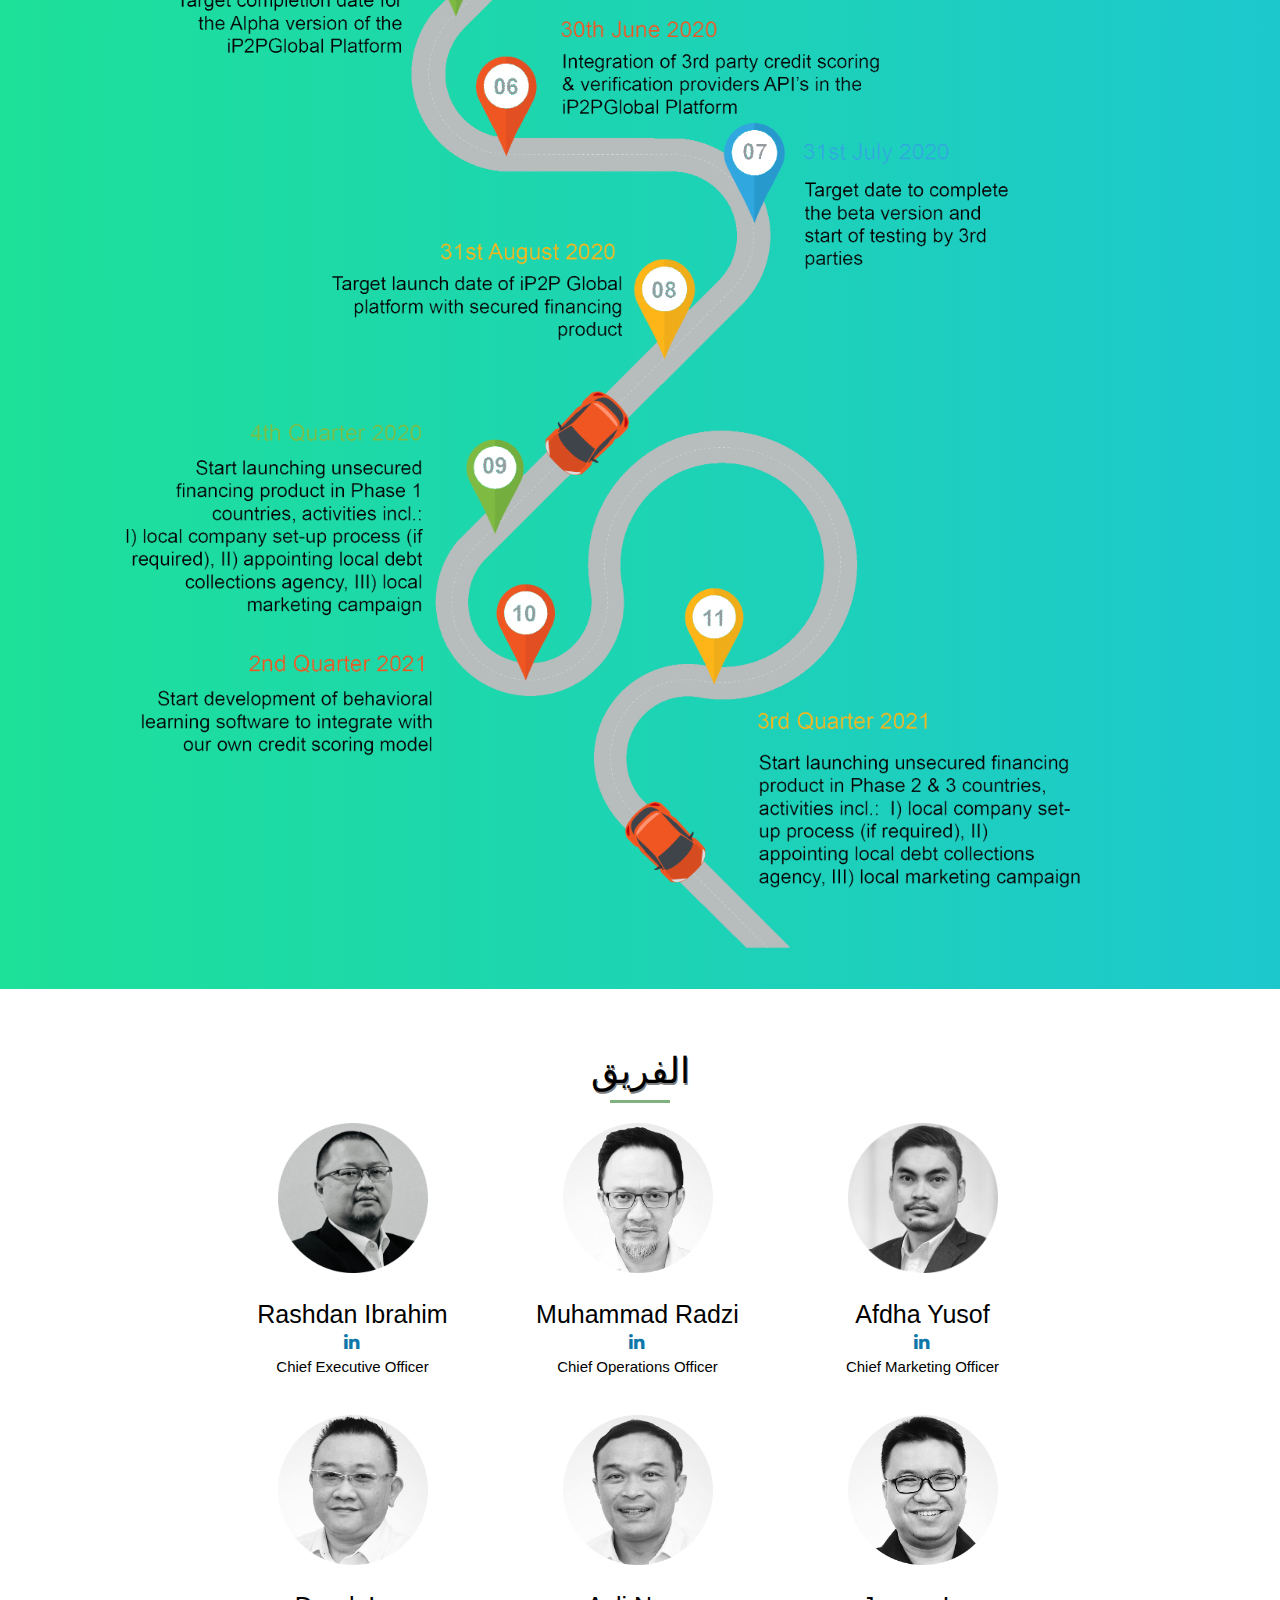
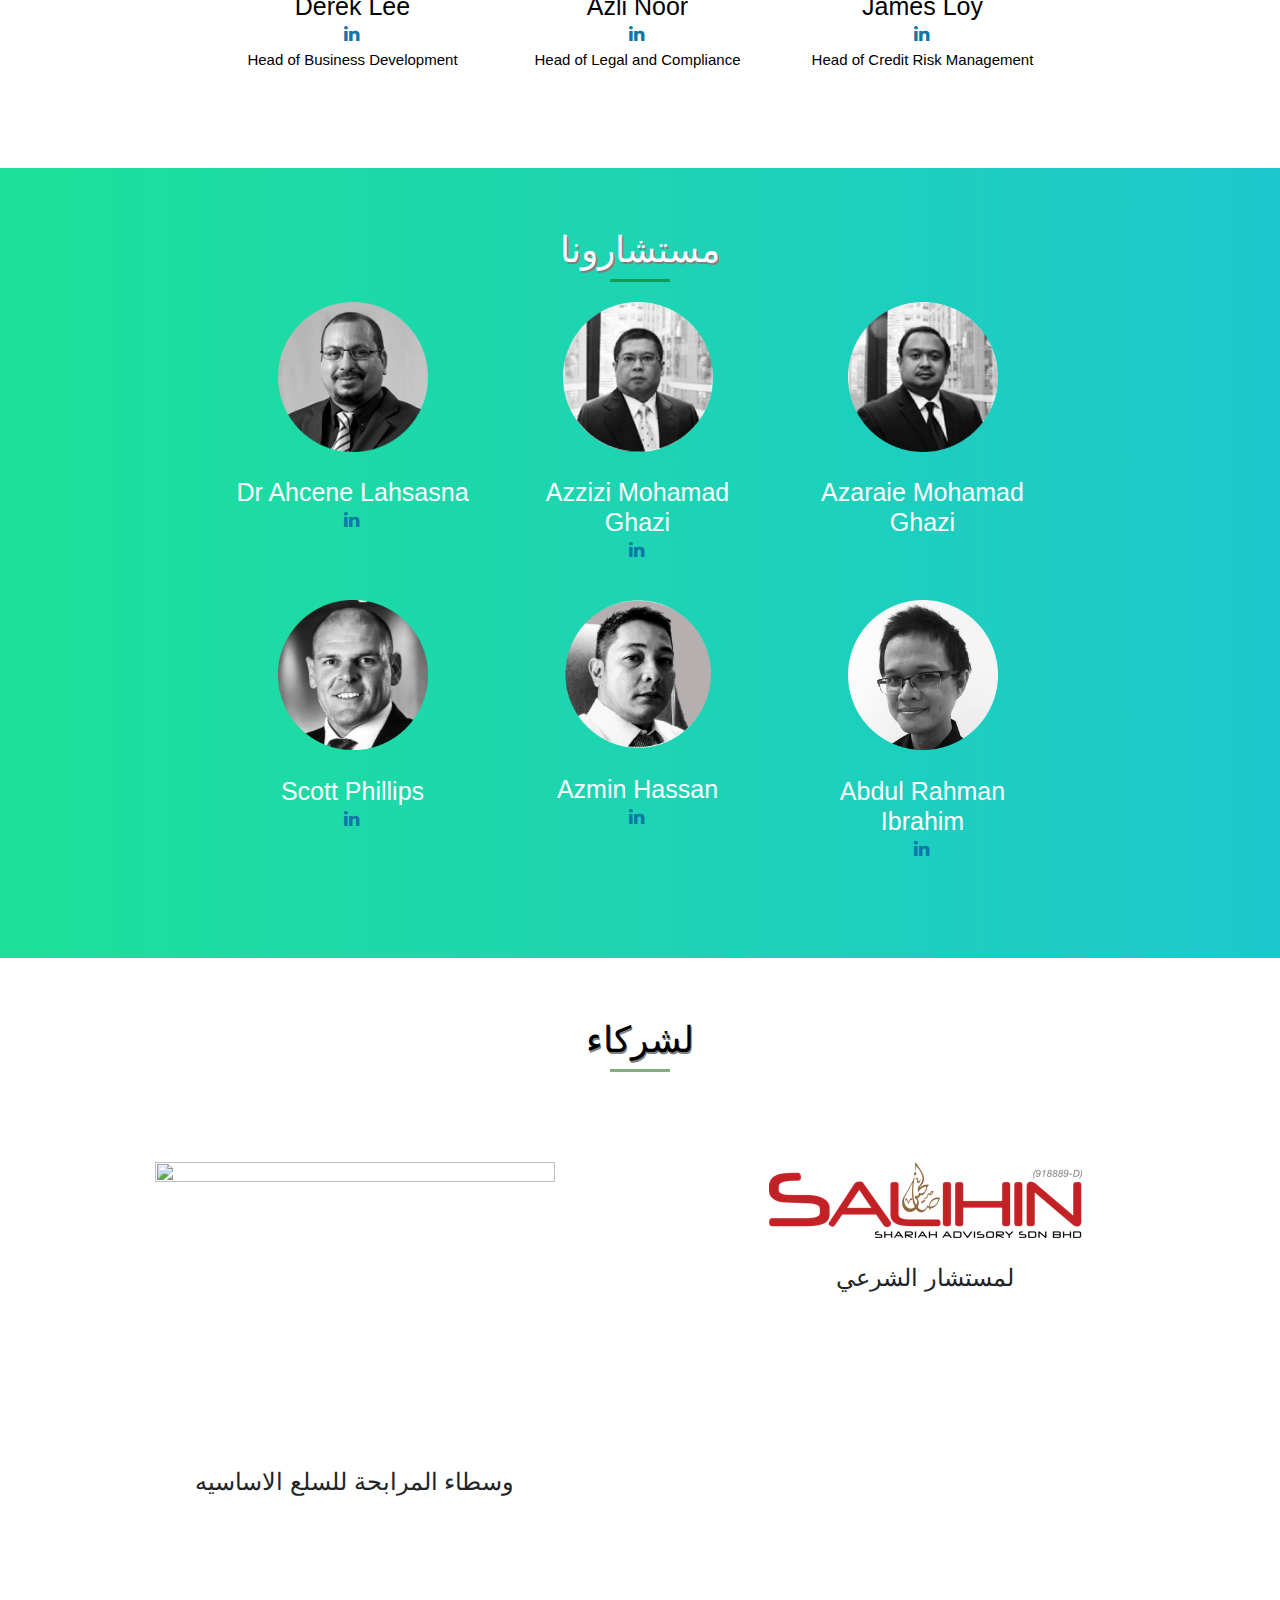
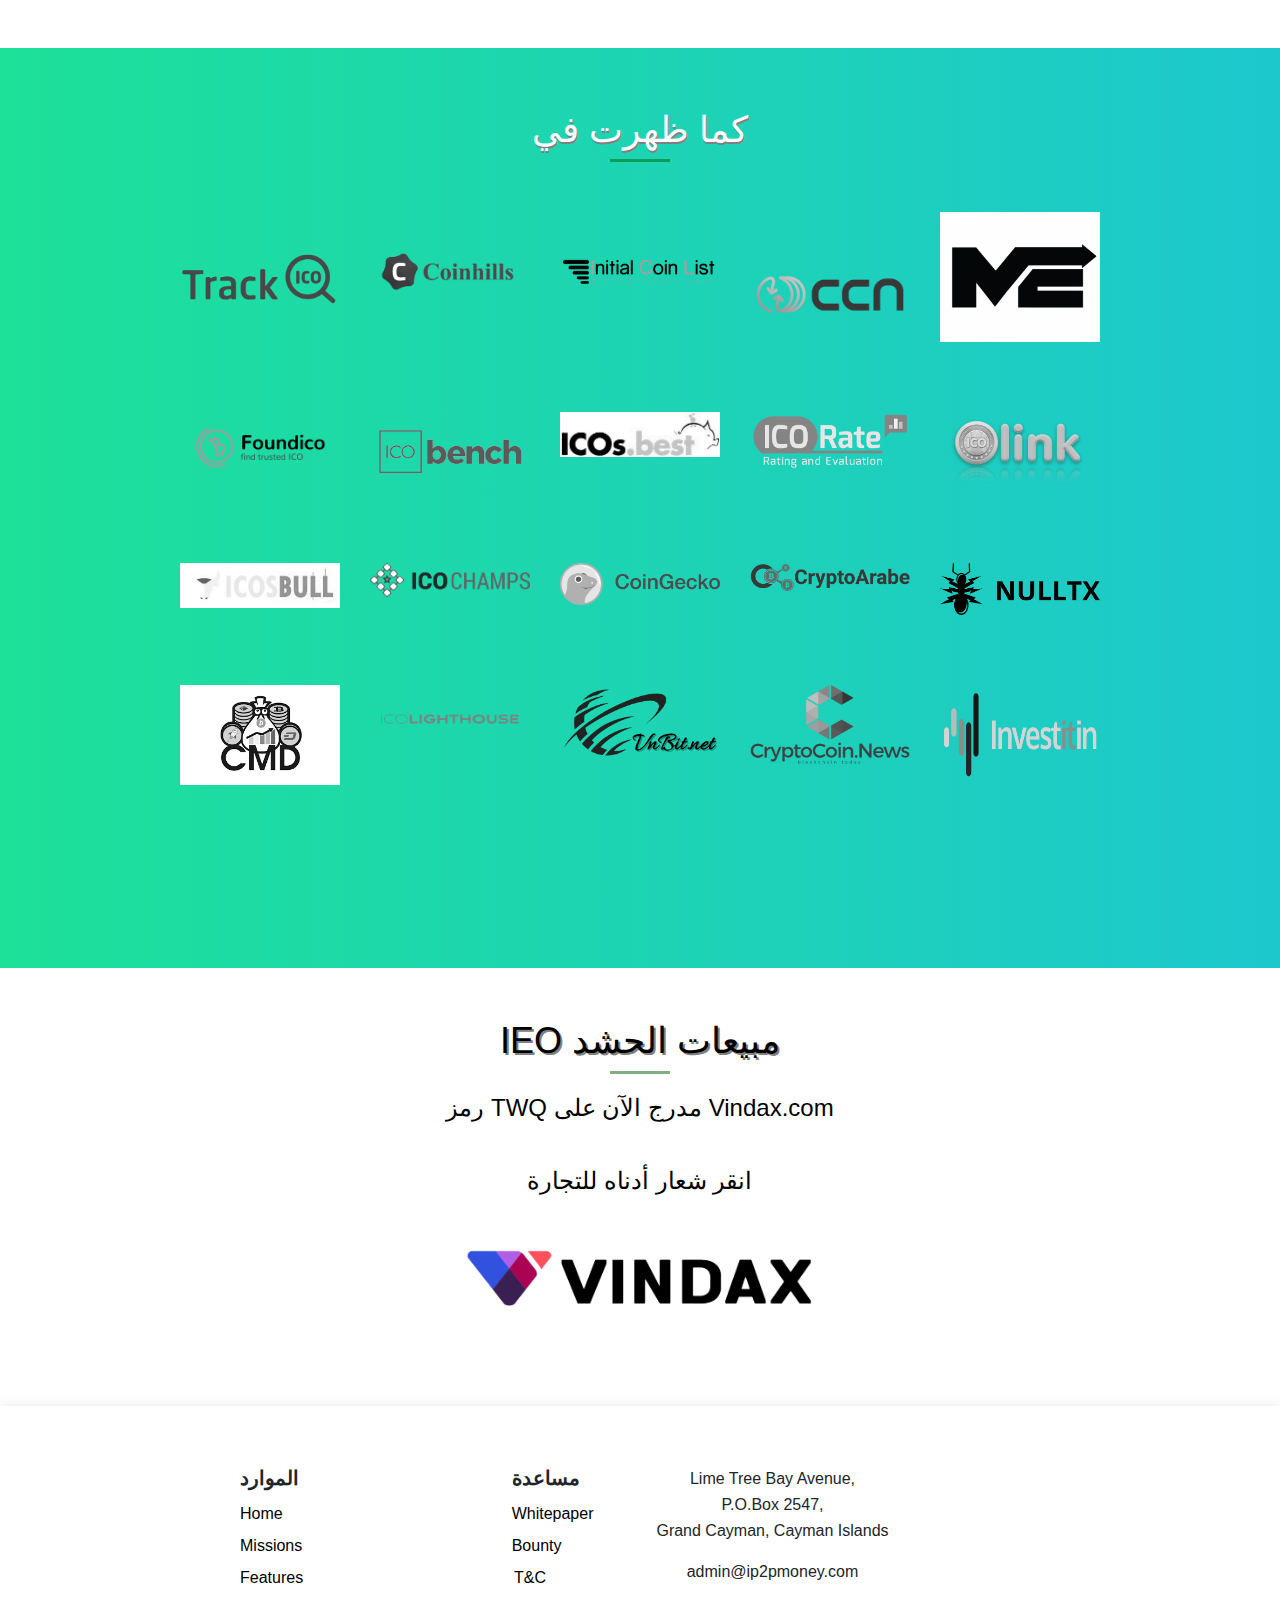
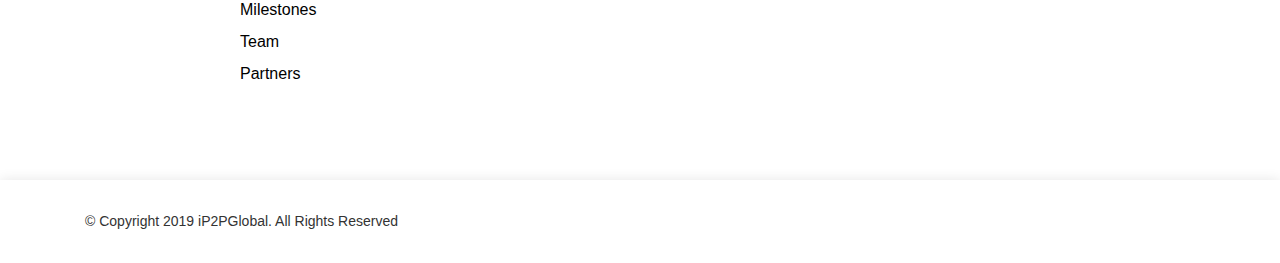
==== commit b4d67511: "Add files via upload" ====
--- a/iP2PGlobal/index_ar.html
+++ b/iP2PGlobal/index_ar.html
@@ -129,12 +129,12 @@
 	<li>
   </ul>
   
-<ul class="ct-socials">
+<!--<ul class="ct-socials">
   <h6 ><a style="color:white" href="https://forms.gle/ieySb387tfDTzFoy8"><b> برنامج باونتي</b> </a></h6>
   <a href="https://forms.gle/ieySb387tfDTzFoy8" class="bounty">
   <img  width="100px" height=":200px" src="images/parachute.png" ><br><br>
   </a>
-  </ul>
+  </ul> -->
   
   <ul class="ct-socials">
   <h5 ><a style="color:white" href="https://docs.google.com/forms/d/e/1FAIpQLSfparz4_qGFuqMs00x_SForGwaUKhwKw8gzGnAtvNbczGTdww/viewform?usp=sf_link"><b> برنامج الإحالة</b> </a></h5>
@@ -383,7 +383,7 @@
 		   
           <span class="section-divider"></span>
         </div>
-		<h4 style="color:black">في 18 نوفمبر 2019 Exmarkets علي منصة متاحا  TWQ سيكونرمز  </h4><p></p>
+		<!--<h4 style="color:black">في 18 نوفمبر 2019 Exmarkets علي منصة متاحا  TWQ سيكونرمز  </h4><p></p>-->
 		<div class="container" align="center">
 		<div class="row" align="center">
 		
@@ -672,40 +672,15 @@
     </section><!-- #partners -->
 	
 	
- <!--==========================
-      As Rated Section
-    ============================-->	
-	
-	 <section id="rated" class="section-bg" >
-      <div class="container" align="center">
-        <div class="section-header">
-	 <h3 class="section-title" style="color:white; text-shadow: 2px 2px grey;">كما تم تقييمه من قبل</h3>
-          <span class="section-divider"></span>
-        </div>
-		
-		
-	
-      <div class="col-md-6">
-		<a href="https://icomarks.com/ico/TWQToken" target="_blank" rel="nofollow" title="TWQ Token ICO">
-		<img border="0" src="https://icomarks.com/widget/T/TWQToken/horizontal.svg" width="300px" height="100px" alt="TWQ Token ICO Rating"/>
-		</a>
-
-		  </div>
-	
-       
-	  
-	  
-	  
-    </section><!-- #asrated -->
 	
 	
 	 <!--==========================
       As Features Section
     ============================-->
-    <section id="as"  >
+    <section id="as" class="section-bg" >
       <div class="container" align="center">
         <div class="section-header">
-	 <h3 class="section-title" style="color:black; text-shadow: 1px 2px grey;">كما ظهرت في</h3>
+	 <h3 class="section-title" style="color:white; text-shadow: 1px 2px grey;">كما ظهرت في</h3>
           <span class="section-divider"></span>
         </div>
 	
@@ -876,42 +851,39 @@
     <!--==========================
       EXmarkets Section
     ============================-->
-    <section id="ieo" class="section-bg" >
+    <section id="ieo" >
       <div class="container" align="center">
         <div class="section-header">
-	<br><br> <h3 class="section-title" style="color:white; text-shadow: 2px 2px grey;">IEO مبيعات الحشد </h3> 
+	<br><br> <h3 class="section-title" style="color:black; text-shadow: 2px 2px grey;">IEO مبيعات الحشد </h3> 
           <span class="section-divider"></span>
         </div>
 
-	  <h4 style="color:white; font-family: Helvetica Neue, Helvetica;">ستكون TWQ Token متاحة في كلا هذين المبادلات في 10 ديسمبر 2019</h4>
+	  <h4 style="color:black; font-family: Helvetica Neue, Helvetica;">رمز TWQ مدرج الآن على Vindax.com<h4>
  <br>
-   <h4 style="color:white; font-family: Helvetica Neue, Helvetica;">لدينا IEO  انقر فوق الشعار أدناه للتسجيل ومعرفه المزيد عن </h4>
- <br><br><br>
+   <h4 style="color:black; font-family: Helvetica Neue, Helvetica;">انقر شعار أدناه للتجارة</h4>
+ <br>
  
 			
 		   
 		      <div class="row">
 		 
-		   <div class="col-md-6">
-		  <a href="https://exmarkets.com/launchpad/twq-btc">
-	      <img width="350px" height="70px"  src="images/exmarkets.png"  alt="">
-		  </a>
-		  </div>
-		  
-		  <div class="col-md-6">
+		   <div class="col-md-12">
+		  <a href="https://vindax.com/faq/twq-token-twq-public-sale-on-vindax-launchpad-on-november-18-2019-0800-utc.html?__cf_chl_jschl_tk__=[base64]">
+	      <img width="350px" height="100px"  src="images/vindax.png"  alt="">
+		  </a>
+		  </div>
+		  
+		  <!--<div class="col-md-6">
 		  <a href="https://p2pb2b.io/token-sale/TWQ/1">
 	      <img width="260px" height="70px" src="images/P2PB2B.png"  alt="">
 		  </a>
-	      </div>
+	      </div-->
 		  
 		 
 		  
       </div><br><br><br>
 	
-	 <h4 style="color:white; font-family: Helvetica Neue, Helvetica;">الجولة 3 ينتهي في</h4>
- <br>
-	
-<div id="clockdiv">
+<!--<div id="clockdiv">
   <div>
     <span class="days"></span>
     <div class="smalltext">Days</div>
@@ -928,13 +900,8 @@
     <span class="seconds"></span>
     <div class="smalltext">Seconds</div>
   </div>
-</div>
-
-
-
-<br>	
-<br>
-	     <br>
+</div>-->
+
       </div>
     </section>
 
